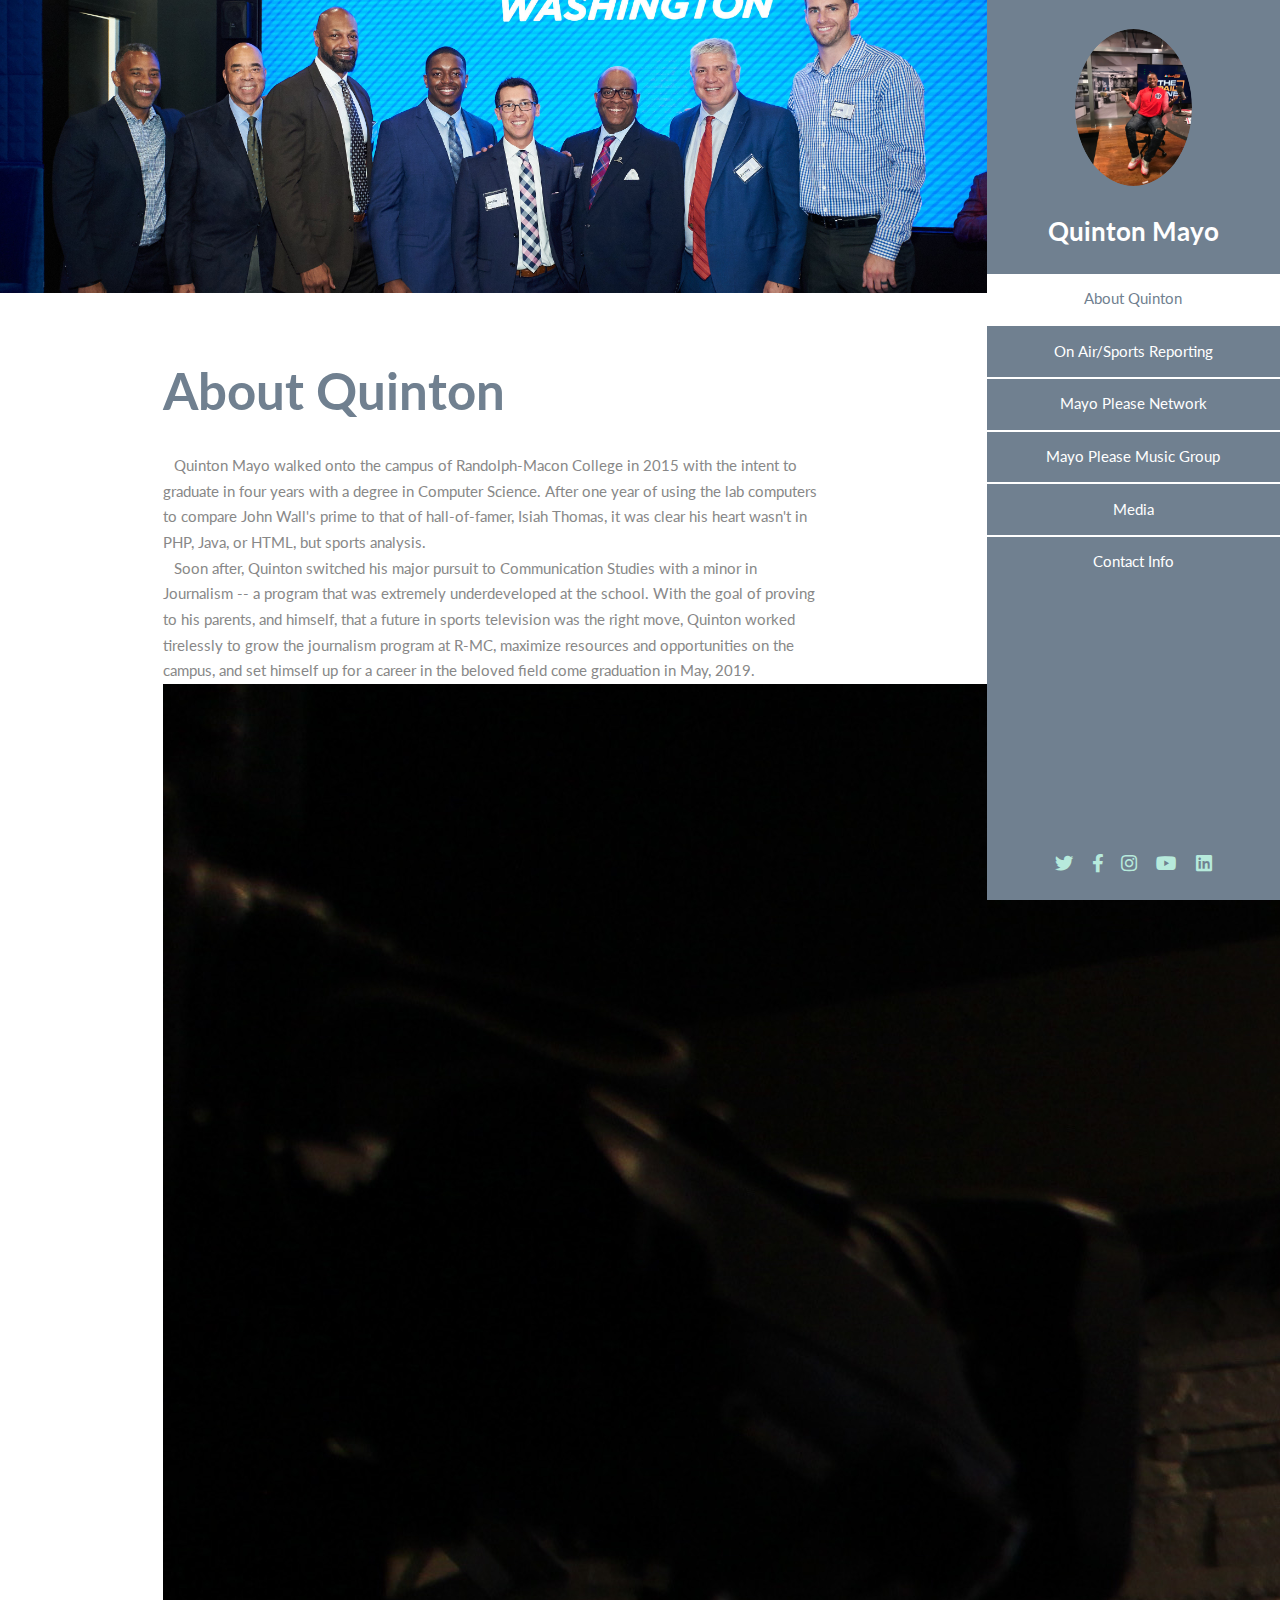
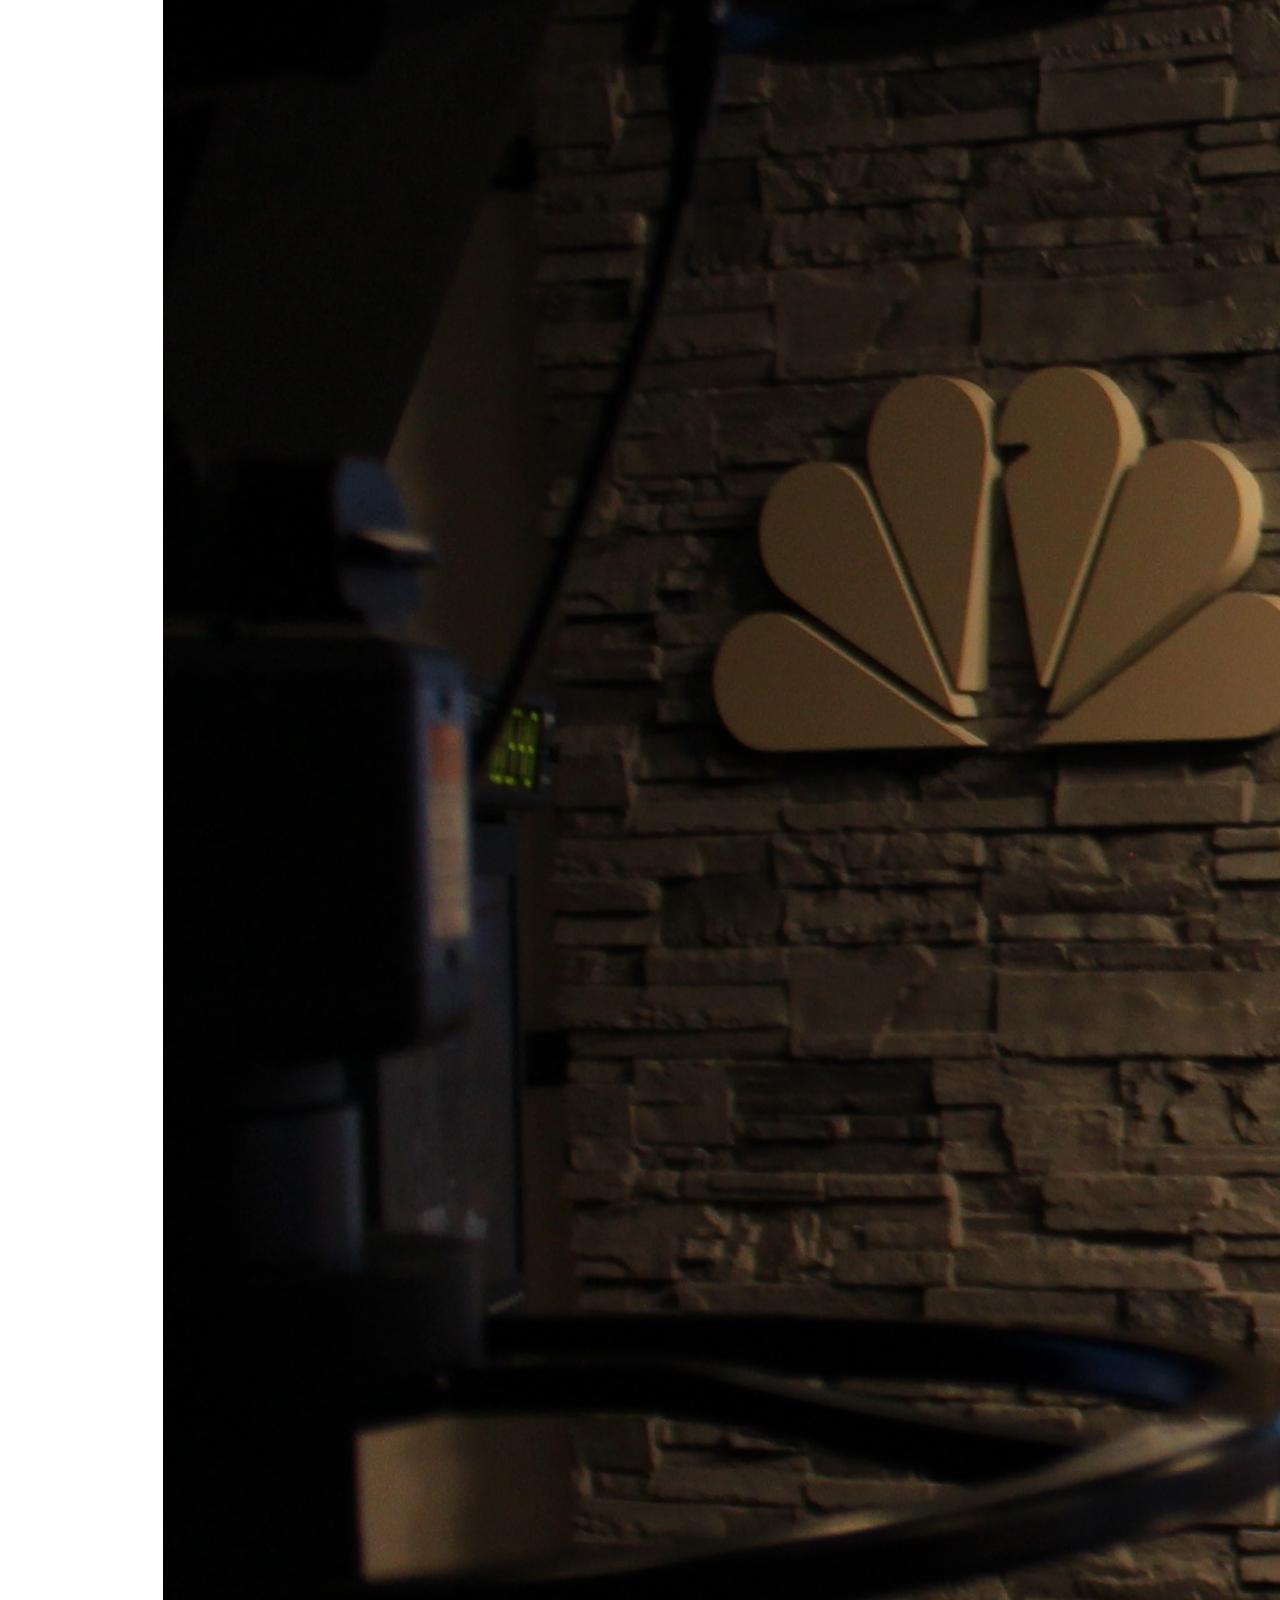
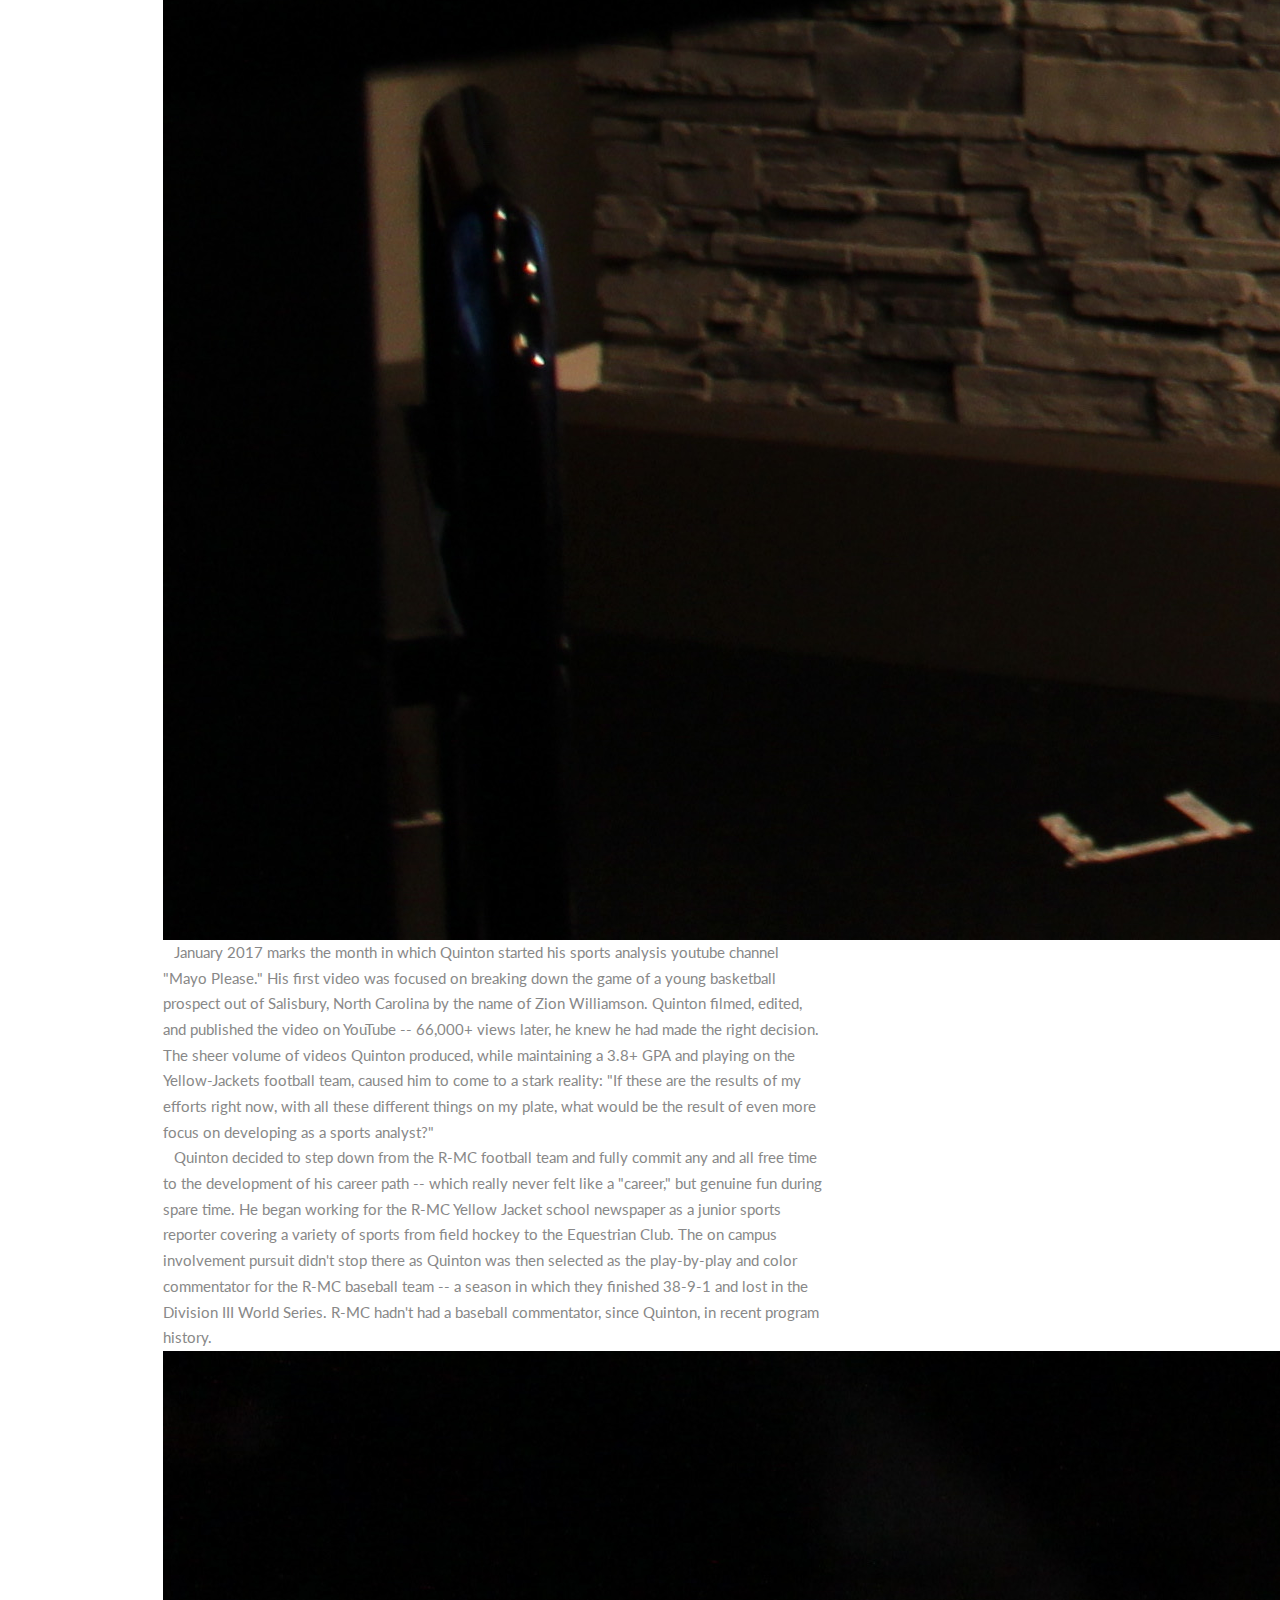
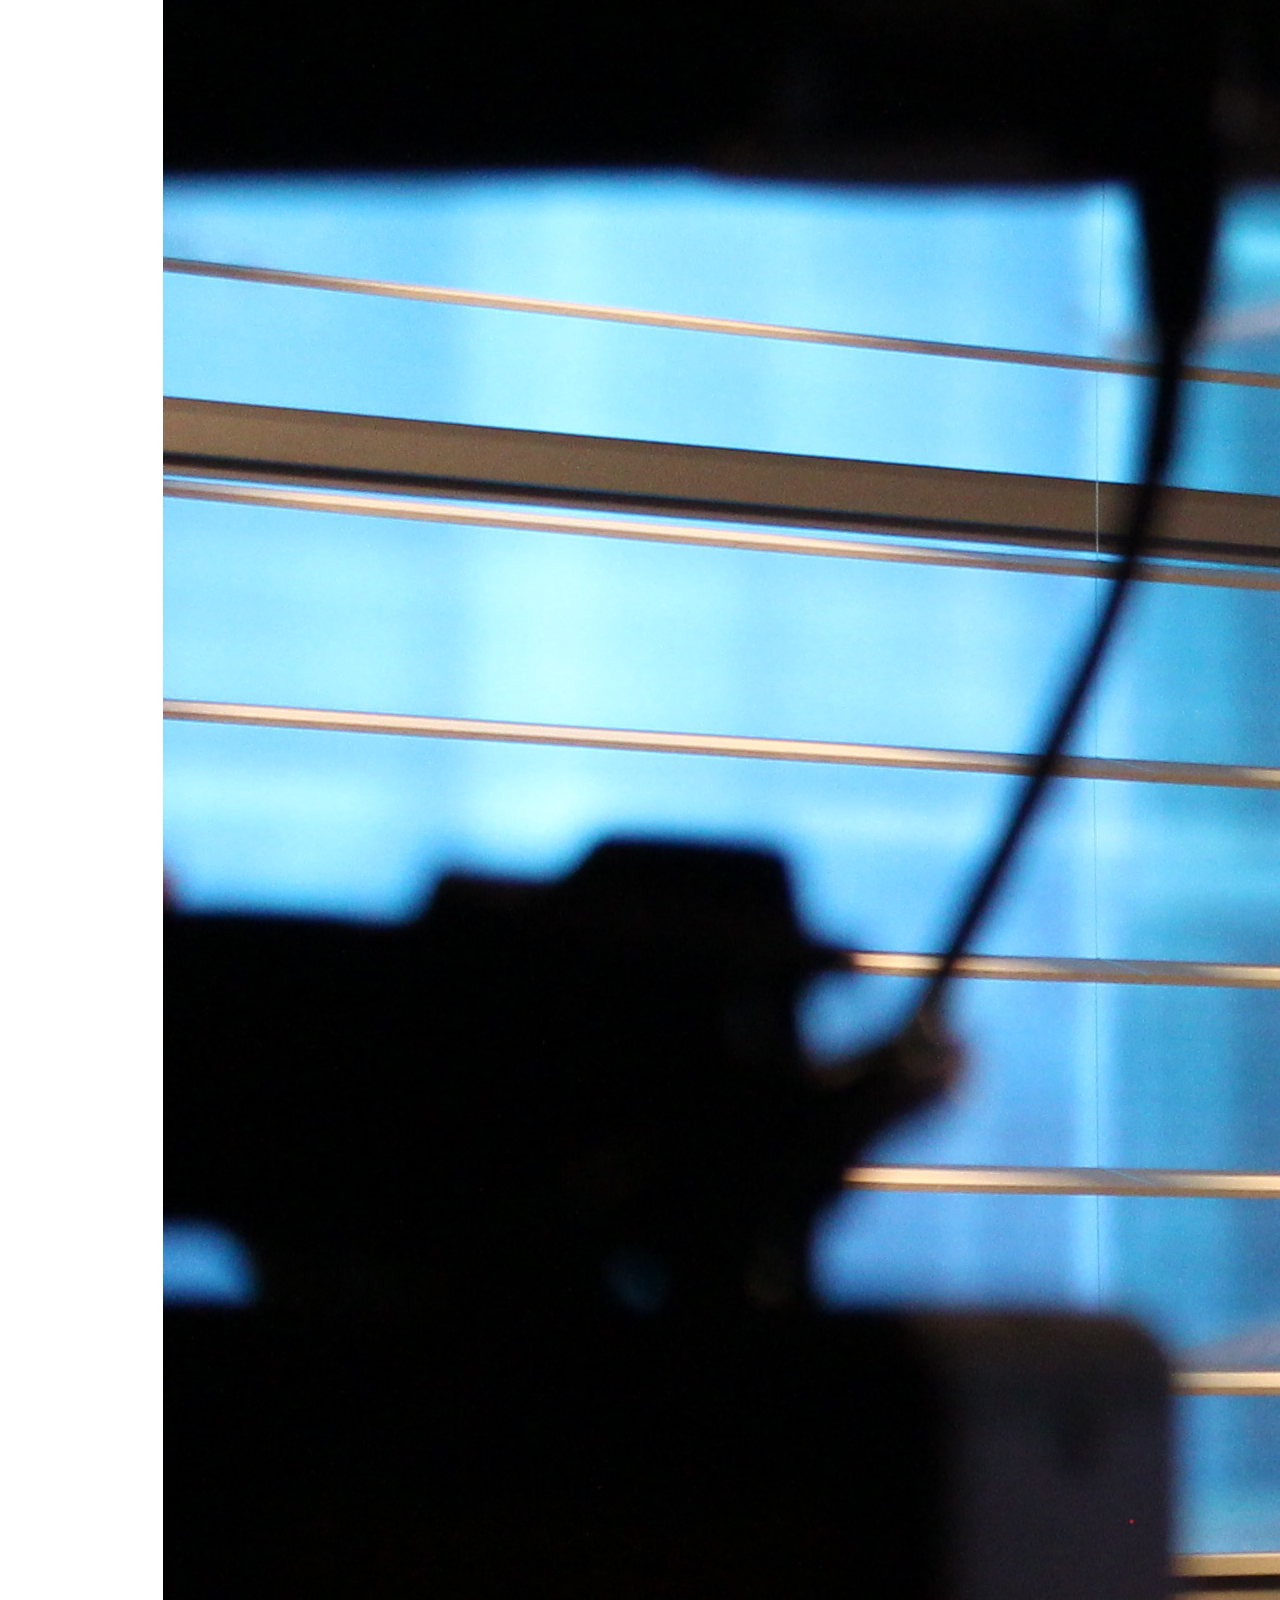
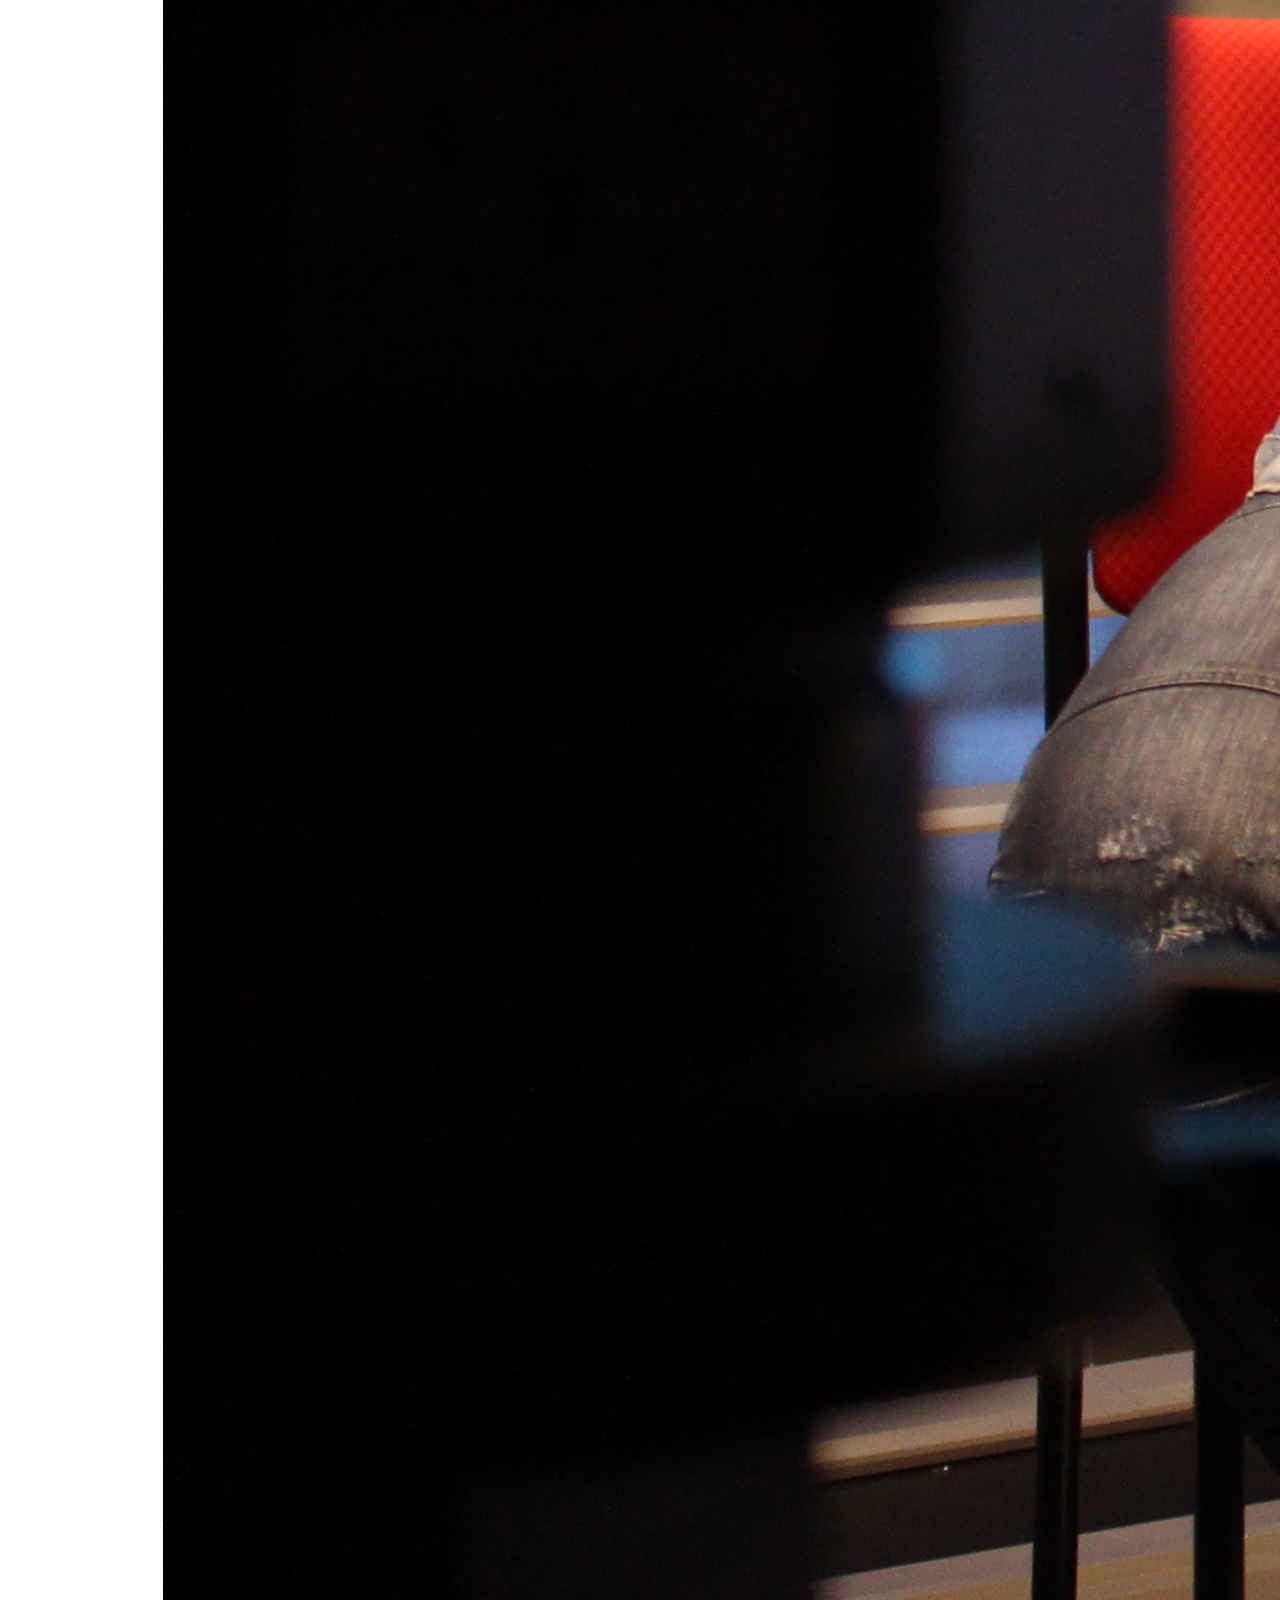
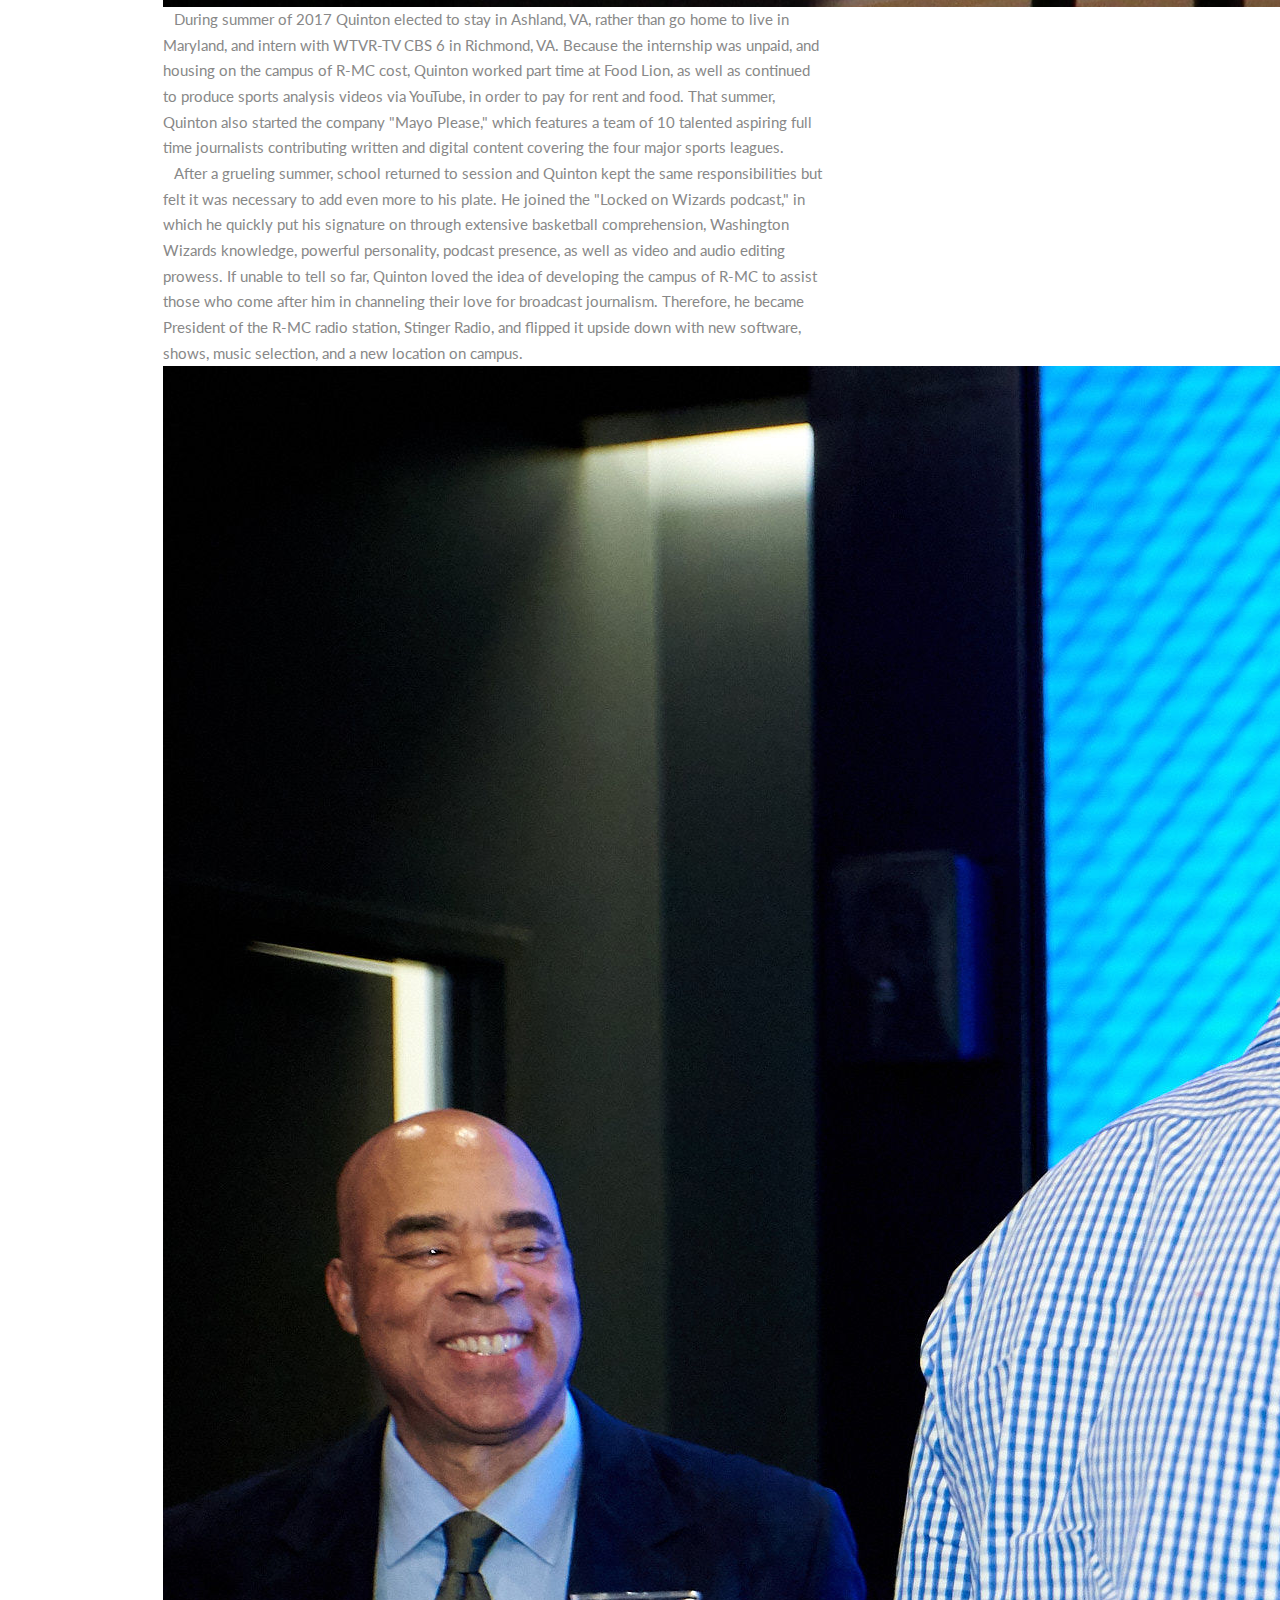
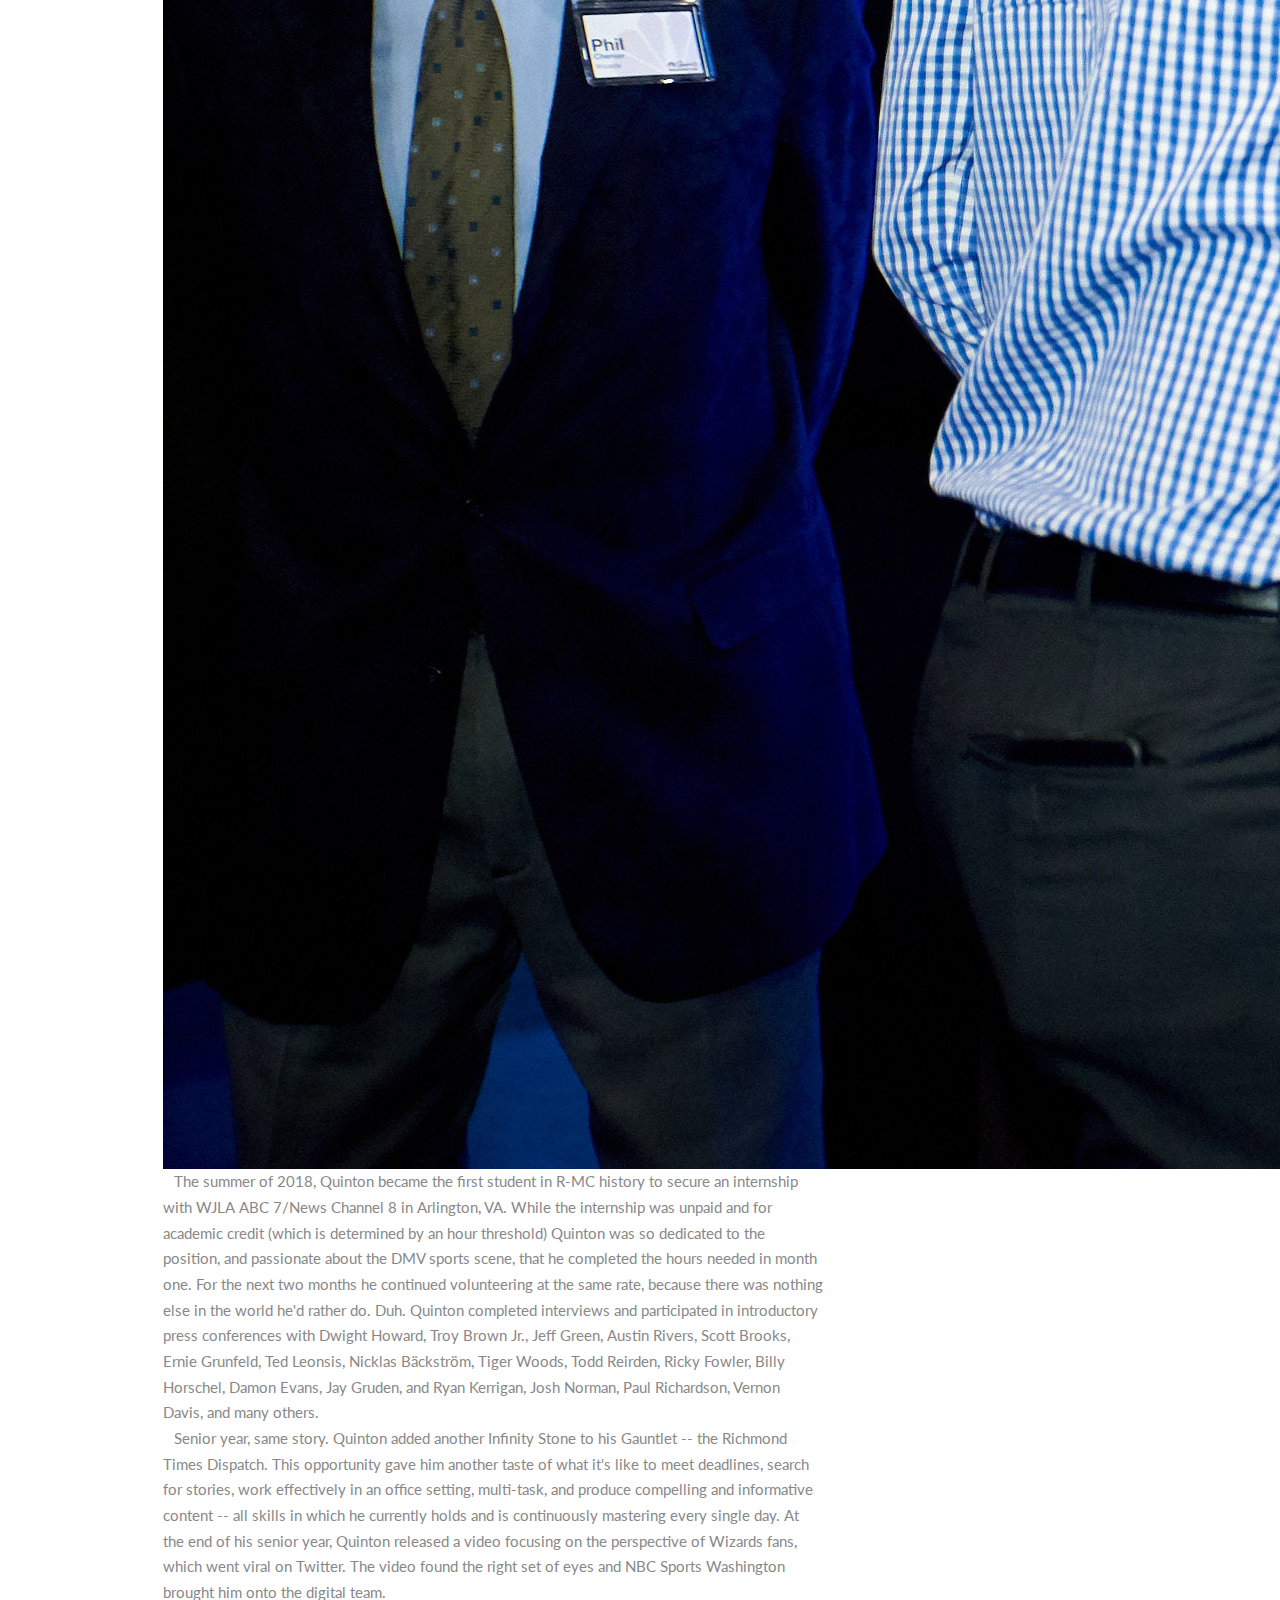
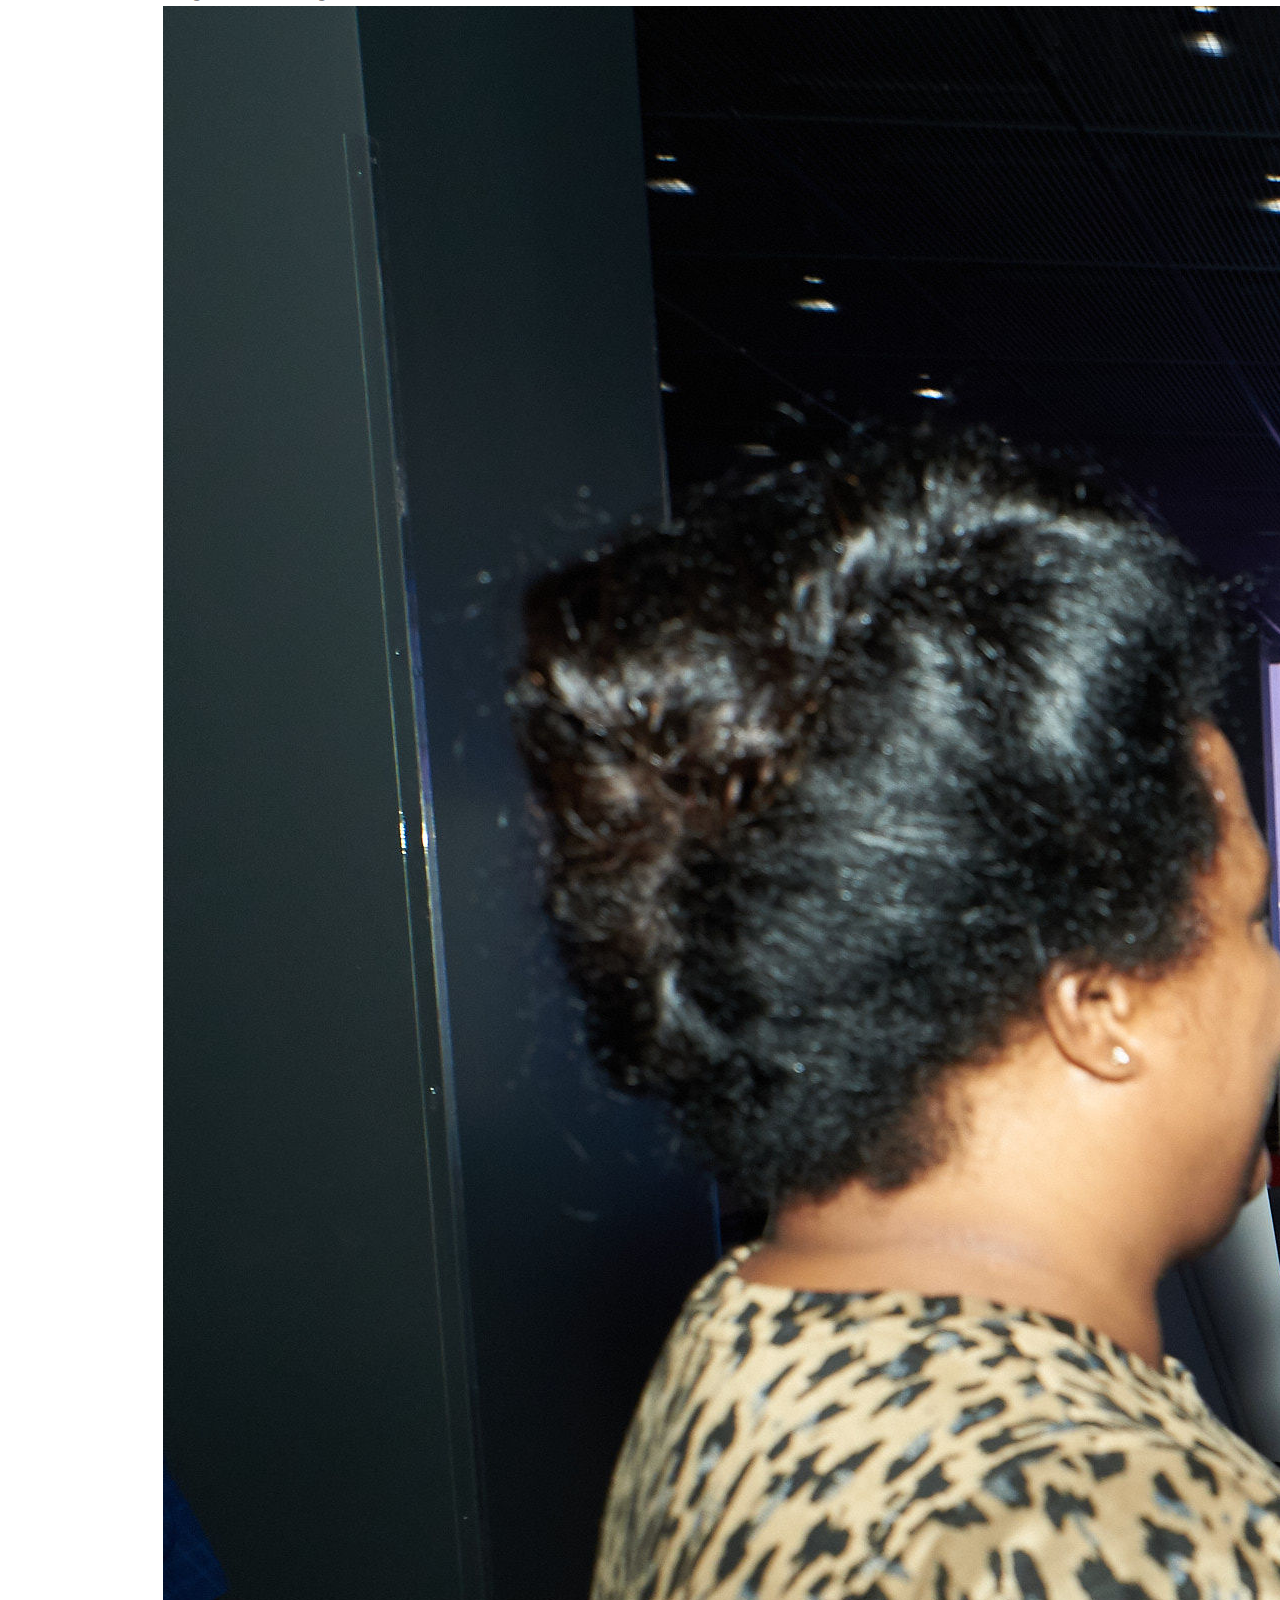
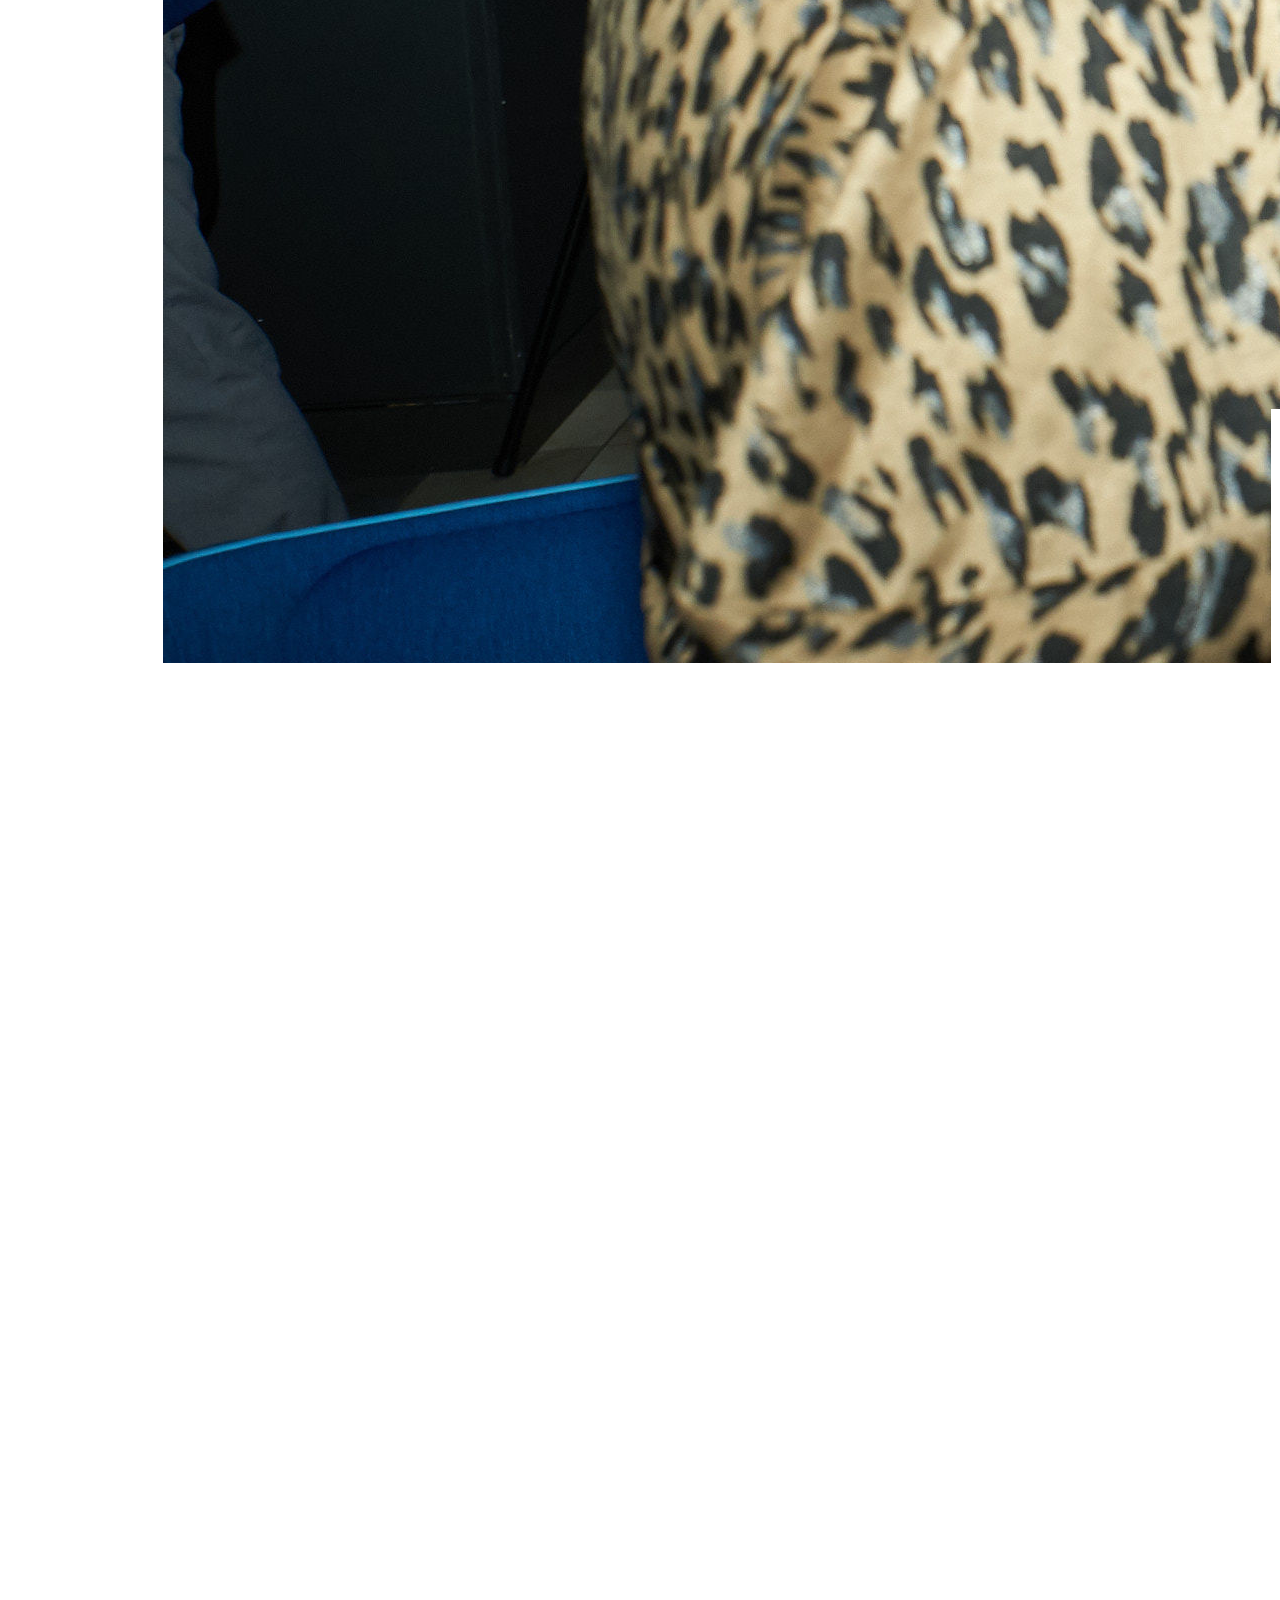
==== index.html @ fb79836f "Add files via upload" ====
<!DOCTYPE HTML>

<html>
<head>
<title>Quinton Mayo</title>
	<meta charset="utf-8" />
	<meta name="viewport" content="width=device-width, initial-scale=1, user-scalable=no" />
	<link rel="stylesheet" href="assets/css/main.css" />
</head>
<body class="is-preload">

<!-- Header -->
<section id="header">
	<header>
		<span class="image avatar"><img src="images/avatar.jpg" alt=""/></span>
		<h1 id="logo"><a href="#">Quinton Mayo</a></h1>
	</header>
	<nav id="nav">
		<ul>
			<li><a href="#one" class="active">About Quinton</a></li>
			<li><a href="#two">On Air/Sports Reporting</a></li>
			<li><a href="#three">Mayo Please Network</a></li>
			<li><a href="#four">Mayo Please Music Group</a></li>
			<li><a href="#five">Media</a></li>
			<li><a href="#six">Contact Info</a></li>
		</ul>
	</nav>
	<footer>
		<ul class="icons">
			<li><a href="https://twitter.com/RealQuintonMayo" class="icon brands fa-twitter"><span class="label">Twitter</span></a></li>
			<li><a href="https://www.facebook.com/TheQuintonMayo/" class="icon brands fa-facebook-f"><span class="label">Facebook</span></a></li>
			<li><a href="https://www.instagram.com/RealQuintonMayo/" class="icon brands fa-instagram"><span class="label">Instagram</span></a></li>
			<li><a href="https://www.youtube.com/channel/UCUxAEq_8zdZu3RlJK4UJd0w" class="icon brands fa-youtube"><span class="label">Youtube</span></a></li>
			<li><a href="https://www.linkedin.com/in/quintonmayo" class="icon brands fa-linkedin"><span class="label">Linkedin</span></a></li>

		</ul>
	</footer>
</section>

<!-- Wrapper -->
<div id="wrapper">

	<!-- Main -->
		<div id="main">

			<!-- One -->
				<section id="one">
					<div class="image main" data-position="center">
						<img src="images/banner.JPG" alt="" />
					</div>
					<div class="container">
						<header class="major">
							<h2>About Quinton</h2>
							<p></p>
						</header>
						<p>&emsp;Quinton Mayo walked onto the campus of Randolph-Macon 
						College in 2015 with the intent to graduate in four years 
						with a degree in Computer Science. After one year of using 
						the lab computers to compare John Wall&apos;s prime to that of 
						hall-of-famer, Isiah Thomas, it was clear his heart wasn&apos;t 
						in PHP, Java, or HTML, but sports analysis.<br/>
						&emsp;Soon after, Quinton switched his major pursuit to Communication 
						Studies with a minor in Journalism -- a program that was 
						extremely underdeveloped at the school. With the goal of 
						proving to his parents, and himself, that a future in sports 
						television was the right move, Quinton worked tirelessly to 
						grow the journalism program at R-MC, maximize resources and 
						opportunities on the campus, and set himself up for a career 
						in the beloved field come graduation in May, 2019.<br/>
						<img src="images/pic1.JPG" class="pics" align="left"/>
						<br/>&emsp;January 2017 marks the month in which Quinton started his 
						sports analysis youtube channel &quot;Mayo Please.&quot; 
						His first video was focused on breaking down the game of
						a young basketball prospect out of Salisbury, North Carolina 
						by the name of Zion Williamson. Quinton filmed, edited, 
						and published the video on YouTube -- 66,000+ views later, 
						he knew he had made the right decision. The sheer volume of 
						videos Quinton produced, while maintaining a 3.8+ GPA and 
						playing on the Yellow-Jackets football team, caused him to 
						come to a stark reality: &quot;If these are the results of my 
						efforts right now, with all these different things on my plate, 
						what would be the result of even more focus on developing as a sports analyst?&quot;<br/>
						&emsp;Quinton decided to step down from the R-MC football team 
						and fully commit any and all free time to the development 
						of his career path -- which really never felt like a &quot;career,&quot; 
						but genuine fun during spare time. He began working for the 
						R-MC Yellow Jacket school newspaper as a junior sports reporter 
						covering a variety of sports from field hockey to the Equestrian Club.
						The on campus involvement pursuit didn&apos;t stop there as 
						Quinton was then selected as the play-by-play and color 
						commentator for the R-MC baseball team --  a season in which 
						they finished 38-9-1 and lost in the Division III World Series. 
						R-MC hadn&apos;t had a baseball commentator, since Quinton, 
						in recent program history.<br/>
						<img src="images/pic2.JPG" class="pics" align="left"/><br/>
						&emsp;During summer of 2017 Quinton elected to stay in Ashland, 
						VA, rather than go home to live in Maryland, and intern with 
						WTVR-TV CBS 6 in Richmond, VA. Because the internship was 
						unpaid, and housing on the campus of R-MC cost, Quinton worked 
						part time at Food Lion, as well as continued to produce sports 
						analysis videos via YouTube, in order to pay for rent and food. 
						That summer, Quinton also started the company &quot;Mayo Please,&quot; 
						which features a team of 10 talented aspiring full time journalists 
						contributing written and digital content covering the four major sports leagues.<br/> 
						&emsp;After a grueling summer, school returned to session and 
						Quinton kept the same responsibilities but felt it was necessary 
						to add even more to his plate. He joined the &quot;Locked on Wizards podcast,&quot; 
						in which he quickly put his signature on through extensive 
						basketball comprehension, Washington Wizards knowledge, 
						powerful personality, podcast presence, as well as video 
						and audio editing prowess. If unable to tell so far, 
						Quinton loved the idea of developing the campus of R-MC to 
						assist those who come after him in channeling their love 
						for broadcast journalism. Therefore, he became President 
						of the R-MC radio station, Stinger Radio, and flipped it 
						upside down with new software, shows, music selection, 
						and a new location on campus.<br/>
						<img src="images/pic3.JPG" class="pics" align="left"/><br/>
						&emsp;The summer of 2018, Quinton became the first student in 
						R-MC history to secure an internship with WJLA ABC 7/News 
						Channel 8 in Arlington, VA. While the internship was 
						unpaid and for academic credit (which is determined by an hour threshold)
						Quinton was so dedicated to the position, and passionate
						about the DMV sports scene, that he completed the hours needed 
						in month one. For the next two months he continued volunteering
						at the same rate, because there was nothing else in the world 
						he&apos;d rather do. Duh. Quinton completed interviews and 
						participated in introductory press conferences with
						Dwight Howard, Troy Brown Jr., Jeff Green, Austin Rivers, 
						Scott Brooks, Ernie Grunfeld, Ted Leonsis, Nicklas B&auml;ckstr&ouml;m, 
						Tiger Woods, Todd Reirden, Ricky Fowler, Billy Horschel, 
						Damon Evans, Jay Gruden, and Ryan Kerrigan, Josh Norman, 
						Paul Richardson, Vernon Davis, and many others. <br/>
						&emsp;Senior year, same story. Quinton added another Infinity 
						Stone to his Gauntlet -- the Richmond Times Dispatch. 
						This opportunity gave him another taste of what it&apos;s like 
						to meet deadlines, search for stories, work effectively 
						in an office setting, multi-task, and produce compelling 
						and informative content -- all skills in which he currently 
						holds and is continuously mastering every single day. 
						At the end of his senior year, Quinton released a video 
						focusing on the perspective of Wizards fans, which went 
						viral on Twitter. The video found the right set of eyes 
						and NBC Sports Washington brought him onto the digital team.<br/>
						<img src="images/pic4.JPG" class="pics" align="left"/><br/>
						&emsp;Quinton&apos;s first few months at NBC Sports Washington were 
						spent as a digital producer. This job included a multitude 
						of responsibilities such as writing and editing articles, 
						managing social media accounts, optimizing content for the website 
						as well as the app, and mining stories. With the Washington 
						Wizards season quickly approaching, the company was looking 
						for a host, alongside Travis Thomas, that shared a passion 
						and knowledge for basketball, as well as camera presence 
						and charisma. On October 2nd, NBC Sports Washington and the 
						Washington Wizards announced Thomas and 
						Mayo as the hosts of Wizards Outsiders. <br/>
						&emsp;In this current role Quinton hosts the pregame show 
						&quot;Wizards Outsiders,&quot;, and postgame show &quot;Wizards Talk,&quot; 
						as well as the Wizards Talk podcast. Every game, 
						Quinton breaks down every play and creates a package 
						for every fan to receive quality analysis of why the 
						Wizards won or lost. Oh, and it&apos;s without saying Quinton 
						takes you on a roller coaster of emotions while watching. 
						No matter the background, interest, or situation, Quinton 
						connects to the fans in a way that not many anchors can. 
						With his first five months of television experience under 
						his belt, it&apos;s fair to say that if he&apos;s already &quot;good,&quot; 
						great is on the horizon. </p>
					</div>
				</section>

			<!-- Two -->
				<section id="two">
					<div class="container">
						<h2>On Air/Sports Reporting</h2>
						<ul>
							<li>NBC Sports Washington, Digital Producer</li>
							<li>NBC Sports Washington, Pregame/Postgame Host</li>
							<li>Richmond-Times Dispatch, Sports Reporter</li>
							<li>Randolph-Macon College, &quot;Stinger&quot; Radio Station, President</li>
							<li>Locked On Wizards, Podcast Host</li>
							<li>WJLA ABC 7/News Channel 8, Sports Intern</li>
							<li>WTVR-TV CBS 6, News Intern</li>
							<li>Randolph-Macon College, Play-By-Play & Color Baseball Commentator</li>
							<li>Randolph-Macon College, Newspaper, Junior Sports Writer</li>
							<li>Last Word on Sports, Sports Analyst</li>
						</ul>
					</div>
				</section>

			<!-- Three -->
				<section id="three">
					<div class="container">
						<h2>Mayo Please Network</h2>
						<div class="features">
							<article>
								<a href="https://mayoplease.podbean.com" class="image"><img src="images/pod1.jpeg" alt="" /></a>
								<div class="inner">
									<h4>Boston & Brute</h4>
									<p>A partnership that formed on the campus of 
									Randolph-Macon College, Jake Jones and Quinton 
									Mayo go back-and-forth with basketball and football
									analysis. Jones&apos; Boston Bias always seems to
									rear its head while Mayo&apos;s love for everything
									DMV overpowers all ... well until, they start talking
									championships.</p>
								</div>
							</article>
							<article>
								<a href="https://linktr.ee/TheFlockPod" class="image"><img src="images/pod2.JPG" alt="" /></a>
								<div class="inner">
									<h4>The Flock Podcast</h4>
									<p>Hosted by Quinton Mayo and his co-host Jaire Perry, 
									Chris McMillian and Jacoby Freeman. A safe haven for 
									these four brothers to talk about their journey through life. </p>
								</div>
							</article>
							<article>
								<a href="https://mayoplease.podbean.com" class="image"><img src="images/pod3.jpeg" alt="" /></a>
								<div class="inner">
									<h4>Quinton Mayo Show</h4>
									<p>A haven for Mayo to talk all sports, this has 
									largely worked as a Washington WIzards&apos; confession 
									space. Bringing an &quot;OT&quot; period to the
									work he does on NBC Sports Washington Wizards Outsiders and 
									Wizards Talk, this podcast is long form and wide ranging 
									through the utilization of Mayo&apos;s sources,
									fine-tuned analysis, and contriving commentary.<p>
								</div>
							</article>
							<article>
								<a href="https://mayoplease.podbean.com" class="image"><img src="images/pod4.jpeg" alt="" /></a>
								<div class="inner">
									<h4>Kirby on Sports</h4>
									<p>You want passion, Josh Kirby brings it. Kirby 
									delivers a weekly podcast centered around D.C. 
									sports but also takes on league wide topics across
									the four major sports. Kirby is known for his elite 
									guests and conversational skills.</p>
								</div>
							</article>
							<article>
								<a href="https://mayoplease.podbean.com" class="image"><img src="images/pod5.png" alt="" /></a>
								<div class="inner">
									<h4>In the Field</h4>
									<p>A Redskins centric podcast hosted by John Bird, 
									Jordan Miles and Parker Miles. The team is brutally honest 
									about whats going on in Landver, MD each sunday 
									while delivering an easily consumable analysis each week.
									No cut cards, just edgy commentary supported by facts
									... sometimes.</p>
								</div>
							</article>
							<article>
								<a href="https://mayoplease.podbean.com" class="image"><img src="images/pod6.jpeg" alt="" /></a>
								<div class="inner">
									<h4>Hoop and the Harm</h4>
									<p>Hosted by Matt Nguyen, this pod focuses mainly
									on injuries around the association and how they impact
									your fantasy lineups. Nguyen is a certified Athletic
									Trainer based out of Houston, Texas.</p>
								</div>
							</article>
						</div>
					</div>
				</section>
				
			<!-- Four -->
			<section id="four">
				<div class="container">
					<h2>Mayo Please Music Group</h2>
					<p>More Info Coming soon</p>
				</div>
			</section>
			
			<!-- Five -->
			<section id="five">
				<div class="container">
					<h3>Media</h3>
					<div class="features">
						<h3>Quinton Mayo Reel</h3>
							<iframe width="560" height="315" 
							src="https://www.youtube.com/embed/hIO9u-ehivI" frameborder="0" 
							allow="accelerometer; autoplay; encrypted-media;
							gyroscope; picture-in-picture" allowfullscreen>
							</iframe>
						<h3>Best of Youtube</h3>
						<iframe width="560" height="315" 
						src="https://www.youtube.com/embed/qvycNKI-tis" frameborder="0" 
						allow="accelerometer; autoplay; encrypted-media; 
						gyroscope; picture-in-picture" allowfullscreen>
						</iframe>
						<iframe width="560" height="315" 
						src="https://www.youtube.com/embed/S-qwnjJucWU" frameborder="0" 
						allow="accelerometer; autoplay; encrypted-media; 
						gyroscope; picture-in-picture" allowfullscreen>
						</iframe>
						<iframe width="560" height="315" 
						src="https://www.youtube.com/embed/MG026UwWp8g" frameborder="0" 
						allow="accelerometer; autoplay; encrypted-media; 
						gyroscope; picture-in-picture" allowfullscreen>
						</iframe>
						<iframe width="560" height="315"
						src="https://www.youtube.com/embed/9PBIJuzdxIw" frameborder="0" 
						allow="accelerometer; autoplay; encrypted-media; 
						gyroscope; picture-in-picture" allowfullscreen>
						</iframe>
					</div>
				</div>
			</section>


			<!-- Six -->
				<section id="six">
					<div class="container">
						<h2>Contact info</h2>
						<ul>
							<li>Email: quintonmayo@gmail.com</li>
							<li>Social Media</li>
							<ul>
								<li><a href="https://twitter.com/RealQuintonMayo">Twitter: @RealQuintonMayo</a></li>
								<li><a href="https://www.facebook.com/TheQuintonMayo/">Facebook: @TheQuintonMayo</a></li>
								<li><a href="https://www.instagram.com/RealQuintonMayo/">Instagram: @RealQuintonMayo</a></li>	
								<li><a href="https://www.youtube.com/channel/UCUxAEq_8zdZu3RlJK4UJd0w">Youtube: Quinton Mayo</a></li>
								<li><a href="https://www.linkedin.com/in/quintonmayo">LinkedIn: @quintonmayo</a></li>
							</ul>
						</ul>
					</div>
				</section>

			
		</div>

	<!-- Footer -->
		<section id="footer">
			<div class="container">
				<ul class="copyright">
					<li>&copy; Untitled. All rights reserved.</li><li>Design By: Jaire Perry, William Baxter, and Justin Carlitti</li>
				</ul>
			</div>
		</section>

</div>

<!-- Scripts -->
<script src="assets/js/jquery.min.js"></script>
<script src="assets/js/jquery.scrollex.min.js"></script>
<script src="assets/js/jquery.scrolly.min.js"></script>
<script src="assets/js/browser.min.js"></script>
<script src="assets/js/breakpoints.min.js"></script>
<script src="assets/js/util.js"></script>
<script src="assets/js/main.js"></script>

</body>
</html>
---- assets/css/main.css ----
@import url("fontawesome-all.min.css");
@import url("https://fonts.googleapis.com/css?family=Lato:400,400italic,700,700italic|Source+Code+Pro:400");

/*
	Read Only by HTML5 UP
	html5up.net | @ajlkn
	Free for personal and commercial use under the CCA 3.0 license (html5up.net/license)
*/

html, body, div, span, applet, object,
iframe, h1, h2, h3, h4, h5, h6, p, blockquote,
pre, a, abbr, acronym, address, big, cite,
code, del, dfn, em, img, ins, kbd, q, s, samp,
small, strike, strong, sub, sup, tt, var, b,
u, i, center, dl, dt, dd, ol, ul, li, fieldset,
form, label, legend, table, caption, tbody,
tfoot, thead, tr, th, td, article, aside,
canvas, details, embed, figure, figcaption,
footer, header, hgroup, menu, nav, output, ruby,
section, summary, time, mark, audio, video {
	margin: 0;
	padding: 0;
	border: 0;
	font-size: 100%;
	font: inherit;
	vertical-align: baseline;}

article, aside, details, figcaption, figure,
footer, header, hgroup, menu, nav, section {
	display: block;}

body {
	line-height: 1;
}

ol, ul {
	list-style: none;
}

blockquote, q {
	quotes: none;
}

	blockquote:before, blockquote:after, q:before, q:after {
		content: '';
		content: none;
	}

table {
	border-collapse: collapse;
	border-spacing: 0;
}

body {
	-webkit-text-size-adjust: none;
}

mark {
	background-color: transparent;
	color: inherit;
}

input::-moz-focus-inner {
	border: 0;
	padding: 0;
}

input, select, textarea {
	-moz-appearance: none;
	-webkit-appearance: none;
	-ms-appearance: none;
	appearance: none;
}

/* Basic */

	html {
		box-sizing: border-box;
	}

	*, *:before, *:after {
		box-sizing: inherit;
	}

	body {
		background: #fff;
	}

		body.is-preload *, body.is-preload *:before, body.is-preload *:after {
			-moz-animation: none !important;
			-webkit-animation: none !important;
			-ms-animation: none !important;
			animation: none !important;
			-moz-transition: none !important;
			-webkit-transition: none !important;
			-ms-transition: none !important;
			transition: none !important;
		}

	body, input, select, textarea {
		color: #888;
		font-family: "Lato", sans-serif;
		font-size: 16pt;
		font-weight: 400;
		line-height: 1.75em;
	}

	a {
		-moz-transition: color 0.2s ease-in-out, border-color 0.2s ease-in-out;
		-webkit-transition: color 0.2s ease-in-out, border-color 0.2s ease-in-out;
		-ms-transition: color 0.2s ease-in-out, border-color 0.2s ease-in-out;
		transition: color 0.2s ease-in-out, border-color 0.2s ease-in-out;
		border-bottom: solid 1px #e4e4e4;
		color: inherit;
		text-decoration: none;
	}

		a:hover {
			border-bottom-color: transparent;
			color: #708090 !important;
		}

	strong, b {
		color: #777;
		font-weight: 700;
	}

	em, i {
		font-style: italic;
	}

	p {
		margin: 0 0 2.25em 0;
	}

	h1, h2, h3, h4, h5, h6 {
		color: #777;
		font-weight: 700;
		line-height: 1em;
		margin: 0 0 0.5625em 0;
	}

		h1 a, h2 a, h3 a, h4 a, h5 a, h6 a {
			border: 0;
			color: inherit;
			text-decoration: none;
		}

	h2 {
		font-size: 2em;
		line-height: 1.5em;
	}

	h3 {
		font-size: 1.75em;
		line-height: 1.5em;
	}

	h4 {
		font-size: 1.25em;
		line-height: 1.5em;
	}

	h5 {
		font-size: 0.9em;
		line-height: 1.5em;
	}

	h6 {
		font-size: 0.7em;
		line-height: 1.5em;
	}

	sub {
		font-size: 0.8em;
		position: relative;
		top: 0.5em;
	}

	sup {
		font-size: 0.8em;
		position: relative;
		top: -0.5em;
	}

	hr {
		border: 0;
		border-bottom: solid 2px #f4f4f4;
		margin: 2.25em 0;
	}

		hr.major {
			margin: 3.375em 0;
		}

	blockquote {
		border-left: solid 8px #e4e4e4;
		font-style: italic;
		margin: 0 0 2.25em 0;
		padding: 0.5em 0 0.5em 2em;
	}

	code {
		background: #555;
		border-radius: 5px;
		color: #fff;
		font-family: "Source Code Pro", monospace;
		font-size: 0.9em;
		margin: 0 0.25em;
		padding: 0.25em 0.65em;
	}

	pre {
		font-family: "Source Code Pro", monospace;
		font-size: 0.9em;
		margin: 0 0 2.25em 0;
	}

		pre code {
			-webkit-overflow-scrolling: touch;
			display: block;
			line-height: 1.5em;
			overflow-x: auto;
			padding: 1em 1.5em;
		}

	.align-left {
		text-align: left;
	}

	.align-center {
		text-align: center;
	}

	.align-right {
		text-align: right;
	}

/* Row */

	.row {
		display: flex;
		flex-wrap: wrap;
		box-sizing: border-box;
		align-items: stretch;
	}

		.row > * {
			box-sizing: border-box;
		}

		.row.gtr-uniform > * > :last-child {
			margin-bottom: 0;
		}

		.row.aln-left {
			justify-content: flex-start;
		}

		.row.aln-center {
			justify-content: center;
		}

		.row.aln-right {
			justify-content: flex-end;
		}

		.row.aln-top {
			align-items: flex-start;
		}

		.row.aln-middle {
			align-items: center;
		}

		.row.aln-bottom {
			align-items: flex-end;
		}

		.row > .imp {
			order: -1;
		}

		.row > .col-1 {
			width: 8.33333%;
		}

		.row > .off-1 {
			margin-left: 8.33333%;
		}

		.row > .col-2 {
			width: 16.66667%;
		}

		.row > .off-2 {
			margin-left: 16.66667%;
		}

		.row > .col-3 {
			width: 25%;
		}

		.row > .off-3 {
			margin-left: 25%;
		}

		.row > .col-4 {
			width: 33.33333%;
		}

		.row > .off-4 {
			margin-left: 33.33333%;
		}

		.row > .col-5 {
			width: 41.66667%;
		}

		.row > .off-5 {
			margin-left: 41.66667%;
		}

		.row > .col-6 {
			width: 50%;
		}

		.row > .off-6 {
			margin-left: 50%;
		}

		.row > .col-7 {
			width: 58.33333%;
		}

		.row > .off-7 {
			margin-left: 58.33333%;
		}

		.row > .col-8 {
			width: 66.66667%;
		}

		.row > .off-8 {
			margin-left: 66.66667%;
		}

		.row > .col-9 {
			width: 75%;
		}

		.row > .off-9 {
			margin-left: 75%;
		}

		.row > .col-10 {
			width: 83.33333%;
		}

		.row > .off-10 {
			margin-left: 83.33333%;
		}

		.row > .col-11 {
			width: 91.66667%;
		}

		.row > .off-11 {
			margin-left: 91.66667%;
		}

		.row > .col-12 {
			width: 100%;
		}

		.row > .off-12 {
			margin-left: 100%;
		}

		.row.gtr-0 {
			margin-top: 0;
			margin-left: 0em;
		}

			.row.gtr-0 > * {
				padding: 0 0 0 0em;
			}

			.row.gtr-0.gtr-uniform {
				margin-top: 0em;
			}

				.row.gtr-0.gtr-uniform > * {
					padding-top: 0em;
				}

		.row.gtr-25 {
			margin-top: 0;
			margin-left: -0.5em;
		}

			.row.gtr-25 > * {
				padding: 0 0 0 0.5em;
			}

			.row.gtr-25.gtr-uniform {
				margin-top: -0.5em;
			}

				.row.gtr-25.gtr-uniform > * {
					padding-top: 0.5em;
				}

		.row.gtr-50 {
			margin-top: 0;
			margin-left: -1em;
		}

			.row.gtr-50 > * {
				padding: 0 0 0 1em;
			}

			.row.gtr-50.gtr-uniform {
				margin-top: -1em;
			}

				.row.gtr-50.gtr-uniform > * {
					padding-top: 1em;
				}

		.row {
			margin-top: 0;
			margin-left: -2em;
		}

			.row > * {
				padding: 0 0 0 2em;
			}

			.row.gtr-uniform {
				margin-top: -2em;
			}

				.row.gtr-uniform > * {
					padding-top: 2em;
				}

		.row.gtr-150 {
			margin-top: 0;
			margin-left: -3em;
		}

			.row.gtr-150 > * {
				padding: 0 0 0 3em;
			}

			.row.gtr-150.gtr-uniform {
				margin-top: -3em;
			}

				.row.gtr-150.gtr-uniform > * {
					padding-top: 3em;
				}

		.row.gtr-200 {
			margin-top: 0;
			margin-left: -4em;
		}

			.row.gtr-200 > * {
				padding: 0 0 0 4em;
			}

			.row.gtr-200.gtr-uniform {
				margin-top: -4em;
			}

				.row.gtr-200.gtr-uniform > * {
					padding-top: 4em;
				}

		@media screen and (max-width: 1680px) {

			.row {
				display: flex;
				flex-wrap: wrap;
				box-sizing: border-box;
				align-items: stretch;
			}

				.row > * {
					box-sizing: border-box;
				}

				.row.gtr-uniform > * > :last-child {
					margin-bottom: 0;
				}

				.row.aln-left {
					justify-content: flex-start;
				}

				.row.aln-center {
					justify-content: center;
				}

				.row.aln-right {
					justify-content: flex-end;
				}

				.row.aln-top {
					align-items: flex-start;
				}

				.row.aln-middle {
					align-items: center;
				}

				.row.aln-bottom {
					align-items: flex-end;
				}

				.row > .imp-xlarge {
					order: -1;
				}

				.row > .col-1-xlarge {
					width: 8.33333%;
				}

				.row > .off-1-xlarge {
					margin-left: 8.33333%;
				}

				.row > .col-2-xlarge {
					width: 16.66667%;
				}

				.row > .off-2-xlarge {
					margin-left: 16.66667%;
				}

				.row > .col-3-xlarge {
					width: 25%;
				}

				.row > .off-3-xlarge {
					margin-left: 25%;
				}

				.row > .col-4-xlarge {
					width: 33.33333%;
				}

				.row > .off-4-xlarge {
					margin-left: 33.33333%;
				}

				.row > .col-5-xlarge {
					width: 41.66667%;
				}

				.row > .off-5-xlarge {
					margin-left: 41.66667%;
				}

				.row > .col-6-xlarge {
					width: 50%;
				}

				.row > .off-6-xlarge {
					margin-left: 50%;
				}

				.row > .col-7-xlarge {
					width: 58.33333%;
				}

				.row > .off-7-xlarge {
					margin-left: 58.33333%;
				}

				.row > .col-8-xlarge {
					width: 66.66667%;
				}

				.row > .off-8-xlarge {
					margin-left: 66.66667%;
				}

				.row > .col-9-xlarge {
					width: 75%;
				}

				.row > .off-9-xlarge {
					margin-left: 75%;
				}

				.row > .col-10-xlarge {
					width: 83.33333%;
				}

				.row > .off-10-xlarge {
					margin-left: 83.33333%;
				}

				.row > .col-11-xlarge {
					width: 91.66667%;
				}

				.row > .off-11-xlarge {
					margin-left: 91.66667%;
				}

				.row > .col-12-xlarge {
					width: 100%;
				}

				.row > .off-12-xlarge {
					margin-left: 100%;
				}

				.row.gtr-0 {
					margin-top: 0;
					margin-left: 0em;
				}

					.row.gtr-0 > * {
						padding: 0 0 0 0em;
					}

					.row.gtr-0.gtr-uniform {
						margin-top: 0em;
					}

						.row.gtr-0.gtr-uniform > * {
							padding-top: 0em;
						}

				.row.gtr-25 {
					margin-top: 0;
					margin-left: -0.5em;
				}

					.row.gtr-25 > * {
						padding: 0 0 0 0.5em;
					}

					.row.gtr-25.gtr-uniform {
						margin-top: -0.5em;
					}

						.row.gtr-25.gtr-uniform > * {
							padding-top: 0.5em;
						}

				.row.gtr-50 {
					margin-top: 0;
					margin-left: -1em;
				}

					.row.gtr-50 > * {
						padding: 0 0 0 1em;
					}

					.row.gtr-50.gtr-uniform {
						margin-top: -1em;
					}

						.row.gtr-50.gtr-uniform > * {
							padding-top: 1em;
						}

				.row {
					margin-top: 0;
					margin-left: -2em;
				}

					.row > * {
						padding: 0 0 0 2em;
					}

					.row.gtr-uniform {
						margin-top: -2em;
					}

						.row.gtr-uniform > * {
							padding-top: 2em;
						}

				.row.gtr-150 {
					margin-top: 0;
					margin-left: -3em;
				}

					.row.gtr-150 > * {
						padding: 0 0 0 3em;
					}

					.row.gtr-150.gtr-uniform {
						margin-top: -3em;
					}

						.row.gtr-150.gtr-uniform > * {
							padding-top: 3em;
						}

				.row.gtr-200 {
					margin-top: 0;
					margin-left: -4em;
				}

					.row.gtr-200 > * {
						padding: 0 0 0 4em;
					}

					.row.gtr-200.gtr-uniform {
						margin-top: -4em;
					}

						.row.gtr-200.gtr-uniform > * {
							padding-top: 4em;
						}

		}

		@media screen and (max-width: 1280px) {

			.row {
				display: flex;
				flex-wrap: wrap;
				box-sizing: border-box;
				align-items: stretch;
			}

				.row > * {
					box-sizing: border-box;
				}

				.row.gtr-uniform > * > :last-child {
					margin-bottom: 0;
				}

				.row.aln-left {
					justify-content: flex-start;
				}

				.row.aln-center {
					justify-content: center;
				}

				.row.aln-right {
					justify-content: flex-end;
				}

				.row.aln-top {
					align-items: flex-start;
				}

				.row.aln-middle {
					align-items: center;
				}

				.row.aln-bottom {
					align-items: flex-end;
				}

				.row > .imp-large {
					order: -1;
				}

				.row > .col-1-large {
					width: 8.33333%;
				}

				.row > .off-1-large {
					margin-left: 8.33333%;
				}

				.row > .col-2-large {
					width: 16.66667%;
				}

				.row > .off-2-large {
					margin-left: 16.66667%;
				}

				.row > .col-3-large {
					width: 25%;
				}

				.row > .off-3-large {
					margin-left: 25%;
				}

				.row > .col-4-large {
					width: 33.33333%;
				}

				.row > .off-4-large {
					margin-left: 33.33333%;
				}

				.row > .col-5-large {
					width: 41.66667%;
				}

				.row > .off-5-large {
					margin-left: 41.66667%;
				}

				.row > .col-6-large {
					width: 50%;
				}

				.row > .off-6-large {
					margin-left: 50%;
				}

				.row > .col-7-large {
					width: 58.33333%;
				}

				.row > .off-7-large {
					margin-left: 58.33333%;
				}

				.row > .col-8-large {
					width: 66.66667%;
				}

				.row > .off-8-large {
					margin-left: 66.66667%;
				}

				.row > .col-9-large {
					width: 75%;
				}

				.row > .off-9-large {
					margin-left: 75%;
				}

				.row > .col-10-large {
					width: 83.33333%;
				}

				.row > .off-10-large {
					margin-left: 83.33333%;
				}

				.row > .col-11-large {
					width: 91.66667%;
				}

				.row > .off-11-large {
					margin-left: 91.66667%;
				}

				.row > .col-12-large {
					width: 100%;
				}

				.row > .off-12-large {
					margin-left: 100%;
				}

				.row.gtr-0 {
					margin-top: 0;
					margin-left: 0em;
				}

					.row.gtr-0 > * {
						padding: 0 0 0 0em;
					}

					.row.gtr-0.gtr-uniform {
						margin-top: 0em;
					}

						.row.gtr-0.gtr-uniform > * {
							padding-top: 0em;
						}

				.row.gtr-25 {
					margin-top: 0;
					margin-left: -0.375em;
				}

					.row.gtr-25 > * {
						padding: 0 0 0 0.375em;
					}

					.row.gtr-25.gtr-uniform {
						margin-top: -0.375em;
					}

						.row.gtr-25.gtr-uniform > * {
							padding-top: 0.375em;
						}

				.row.gtr-50 {
					margin-top: 0;
					margin-left: -0.75em;
				}

					.row.gtr-50 > * {
						padding: 0 0 0 0.75em;
					}

					.row.gtr-50.gtr-uniform {
						margin-top: -0.75em;
					}

						.row.gtr-50.gtr-uniform > * {
							padding-top: 0.75em;
						}

				.row {
					margin-top: 0;
					margin-left: -1.5em;
				}

					.row > * {
						padding: 0 0 0 1.5em;
					}

					.row.gtr-uniform {
						margin-top: -1.5em;
					}

						.row.gtr-uniform > * {
							padding-top: 1.5em;
						}

				.row.gtr-150 {
					margin-top: 0;
					margin-left: -2.25em;
				}

					.row.gtr-150 > * {
						padding: 0 0 0 2.25em;
					}

					.row.gtr-150.gtr-uniform {
						margin-top: -2.25em;
					}

						.row.gtr-150.gtr-uniform > * {
							padding-top: 2.25em;
						}

				.row.gtr-200 {
					margin-top: 0;
					margin-left: -3em;
				}

					.row.gtr-200 > * {
						padding: 0 0 0 3em;
					}

					.row.gtr-200.gtr-uniform {
						margin-top: -3em;
					}

						.row.gtr-200.gtr-uniform > * {
							padding-top: 3em;
						}

		}

		@media screen and (max-width: 1024px) {

			.row {
				display: flex;
				flex-wrap: wrap;
				box-sizing: border-box;
				align-items: stretch;
			}

				.row > * {
					box-sizing: border-box;
				}

				.row.gtr-uniform > * > :last-child {
					margin-bottom: 0;
				}

				.row.aln-left {
					justify-content: flex-start;
				}

				.row.aln-center {
					justify-content: center;
				}

				.row.aln-right {
					justify-content: flex-end;
				}

				.row.aln-top {
					align-items: flex-start;
				}

				.row.aln-middle {
					align-items: center;
				}

				.row.aln-bottom {
					align-items: flex-end;
				}

				.row > .imp-medium {
					order: -1;
				}

				.row > .col-1-medium {
					width: 8.33333%;
				}

				.row > .off-1-medium {
					margin-left: 8.33333%;
				}

				.row > .col-2-medium {
					width: 16.66667%;
				}

				.row > .off-2-medium {
					margin-left: 16.66667%;
				}

				.row > .col-3-medium {
					width: 25%;
				}

				.row > .off-3-medium {
					margin-left: 25%;
				}

				.row > .col-4-medium {
					width: 33.33333%;
				}

				.row > .off-4-medium {
					margin-left: 33.33333%;
				}

				.row > .col-5-medium {
					width: 41.66667%;
				}

				.row > .off-5-medium {
					margin-left: 41.66667%;
				}

				.row > .col-6-medium {
					width: 50%;
				}

				.row > .off-6-medium {
					margin-left: 50%;
				}

				.row > .col-7-medium {
					width: 58.33333%;
				}

				.row > .off-7-medium {
					margin-left: 58.33333%;
				}

				.row > .col-8-medium {
					width: 66.66667%;
				}

				.row > .off-8-medium {
					margin-left: 66.66667%;
				}

				.row > .col-9-medium {
					width: 75%;
				}

				.row > .off-9-medium {
					margin-left: 75%;
				}

				.row > .col-10-medium {
					width: 83.33333%;
				}

				.row > .off-10-medium {
					margin-left: 83.33333%;
				}

				.row > .col-11-medium {
					width: 91.66667%;
				}

				.row > .off-11-medium {
					margin-left: 91.66667%;
				}

				.row > .col-12-medium {
					width: 100%;
				}

				.row > .off-12-medium {
					margin-left: 100%;
				}

				.row.gtr-0 {
					margin-top: 0;
					margin-left: 0em;
				}

					.row.gtr-0 > * {
						padding: 0 0 0 0em;
					}

					.row.gtr-0.gtr-uniform {
						margin-top: 0em;
					}

						.row.gtr-0.gtr-uniform > * {
							padding-top: 0em;
						}

				.row.gtr-25 {
					margin-top: 0;
					margin-left: -0.375em;
				}

					.row.gtr-25 > * {
						padding: 0 0 0 0.375em;
					}

					.row.gtr-25.gtr-uniform {
						margin-top: -0.375em;
					}

						.row.gtr-25.gtr-uniform > * {
							padding-top: 0.375em;
						}

				.row.gtr-50 {
					margin-top: 0;
					margin-left: -0.75em;
				}

					.row.gtr-50 > * {
						padding: 0 0 0 0.75em;
					}

					.row.gtr-50.gtr-uniform {
						margin-top: -0.75em;
					}

						.row.gtr-50.gtr-uniform > * {
							padding-top: 0.75em;
						}

				.row {
					margin-top: 0;
					margin-left: -1.5em;
				}

					.row > * {
						padding: 0 0 0 1.5em;
					}

					.row.gtr-uniform {
						margin-top: -1.5em;
					}

						.row.gtr-uniform > * {
							padding-top: 1.5em;
						}

				.row.gtr-150 {
					margin-top: 0;
					margin-left: -2.25em;
				}

					.row.gtr-150 > * {
						padding: 0 0 0 2.25em;
					}

					.row.gtr-150.gtr-uniform {
						margin-top: -2.25em;
					}

						.row.gtr-150.gtr-uniform > * {
							padding-top: 2.25em;
						}

				.row.gtr-200 {
					margin-top: 0;
					margin-left: -3em;
				}

					.row.gtr-200 > * {
						padding: 0 0 0 3em;
					}

					.row.gtr-200.gtr-uniform {
						margin-top: -3em;
					}

						.row.gtr-200.gtr-uniform > * {
							padding-top: 3em;
						}

		}

		@media screen and (max-width: 736px) {

			.row {
				display: flex;
				flex-wrap: wrap;
				box-sizing: border-box;
				align-items: stretch;
			}

				.row > * {
					box-sizing: border-box;
				}

				.row.gtr-uniform > * > :last-child {
					margin-bottom: 0;
				}

				.row.aln-left {
					justify-content: flex-start;
				}

				.row.aln-center {
					justify-content: center;
				}

				.row.aln-right {
					justify-content: flex-end;
				}

				.row.aln-top {
					align-items: flex-start;
				}

				.row.aln-middle {
					align-items: center;
				}

				.row.aln-bottom {
					align-items: flex-end;
				}

				.row > .imp-small {
					order: -1;
				}

				.row > .col-1-small {
					width: 8.33333%;
				}

				.row > .off-1-small {
					margin-left: 8.33333%;
				}

				.row > .col-2-small {
					width: 16.66667%;
				}

				.row > .off-2-small {
					margin-left: 16.66667%;
				}

				.row > .col-3-small {
					width: 25%;
				}

				.row > .off-3-small {
					margin-left: 25%;
				}

				.row > .col-4-small {
					width: 33.33333%;
				}

				.row > .off-4-small {
					margin-left: 33.33333%;
				}

				.row > .col-5-small {
					width: 41.66667%;
				}

				.row > .off-5-small {
					margin-left: 41.66667%;
				}

				.row > .col-6-small {
					width: 50%;
				}

				.row > .off-6-small {
					margin-left: 50%;
				}

				.row > .col-7-small {
					width: 58.33333%;
				}

				.row > .off-7-small {
					margin-left: 58.33333%;
				}

				.row > .col-8-small {
					width: 66.66667%;
				}

				.row > .off-8-small {
					margin-left: 66.66667%;
				}

				.row > .col-9-small {
					width: 75%;
				}

				.row > .off-9-small {
					margin-left: 75%;
				}

				.row > .col-10-small {
					width: 83.33333%;
				}

				.row > .off-10-small {
					margin-left: 83.33333%;
				}

				.row > .col-11-small {
					width: 91.66667%;
				}

				.row > .off-11-small {
					margin-left: 91.66667%;
				}

				.row > .col-12-small {
					width: 100%;
				}

				.row > .off-12-small {
					margin-left: 100%;
				}

				.row.gtr-0 {
					margin-top: 0;
					margin-left: 0em;
				}

					.row.gtr-0 > * {
						padding: 0 0 0 0em;
					}

					.row.gtr-0.gtr-uniform {
						margin-top: 0em;
					}

						.row.gtr-0.gtr-uniform > * {
							padding-top: 0em;
						}

				.row.gtr-25 {
					margin-top: 0;
					margin-left: -0.3125em;
				}

					.row.gtr-25 > * {
						padding: 0 0 0 0.3125em;
					}

					.row.gtr-25.gtr-uniform {
						margin-top: -0.3125em;
					}

						.row.gtr-25.gtr-uniform > * {
							padding-top: 0.3125em;
						}

				.row.gtr-50 {
					margin-top: 0;
					margin-left: -0.625em;
				}

					.row.gtr-50 > * {
						padding: 0 0 0 0.625em;
					}

					.row.gtr-50.gtr-uniform {
						margin-top: -0.625em;
					}

						.row.gtr-50.gtr-uniform > * {
							padding-top: 0.625em;
						}

				.row {
					margin-top: 0;
					margin-left: -1.25em;
				}

					.row > * {
						padding: 0 0 0 1.25em;
					}

					.row.gtr-uniform {
						margin-top: -1.25em;
					}

						.row.gtr-uniform > * {
							padding-top: 1.25em;
						}

				.row.gtr-150 {
					margin-top: 0;
					margin-left: -1.875em;
				}

					.row.gtr-150 > * {
						padding: 0 0 0 1.875em;
					}

					.row.gtr-150.gtr-uniform {
						margin-top: -1.875em;
					}

						.row.gtr-150.gtr-uniform > * {
							padding-top: 1.875em;
						}

				.row.gtr-200 {
					margin-top: 0;
					margin-left: -2.5em;
				}

					.row.gtr-200 > * {
						padding: 0 0 0 2.5em;
					}

					.row.gtr-200.gtr-uniform {
						margin-top: -2.5em;
					}

						.row.gtr-200.gtr-uniform > * {
							padding-top: 2.5em;
						}

		}

		@media screen and (max-width: 480px) {

			.row {
				display: flex;
				flex-wrap: wrap;
				box-sizing: border-box;
				align-items: stretch;
			}

				.row > * {
					box-sizing: border-box;
				}

				.row.gtr-uniform > * > :last-child {
					margin-bottom: 0;
				}

				.row.aln-left {
					justify-content: flex-start;
				}

				.row.aln-center {
					justify-content: center;
				}

				.row.aln-right {
					justify-content: flex-end;
				}

				.row.aln-top {
					align-items: flex-start;
				}

				.row.aln-middle {
					align-items: center;
				}

				.row.aln-bottom {
					align-items: flex-end;
				}

				.row > .imp-xsmall {
					order: -1;
				}

				.row > .col-1-xsmall {
					width: 8.33333%;
				}

				.row > .off-1-xsmall {
					margin-left: 8.33333%;
				}

				.row > .col-2-xsmall {
					width: 16.66667%;
				}

				.row > .off-2-xsmall {
					margin-left: 16.66667%;
				}

				.row > .col-3-xsmall {
					width: 25%;
				}

				.row > .off-3-xsmall {
					margin-left: 25%;
				}

				.row > .col-4-xsmall {
					width: 33.33333%;
				}

				.row > .off-4-xsmall {
					margin-left: 33.33333%;
				}

				.row > .col-5-xsmall {
					width: 41.66667%;
				}

				.row > .off-5-xsmall {
					margin-left: 41.66667%;
				}

				.row > .col-6-xsmall {
					width: 50%;
				}

				.row > .off-6-xsmall {
					margin-left: 50%;
				}

				.row > .col-7-xsmall {
					width: 58.33333%;
				}

				.row > .off-7-xsmall {
					margin-left: 58.33333%;
				}

				.row > .col-8-xsmall {
					width: 66.66667%;
				}

				.row > .off-8-xsmall {
					margin-left: 66.66667%;
				}

				.row > .col-9-xsmall {
					width: 75%;
				}

				.row > .off-9-xsmall {
					margin-left: 75%;
				}

				.row > .col-10-xsmall {
					width: 83.33333%;
				}

				.row > .off-10-xsmall {
					margin-left: 83.33333%;
				}

				.row > .col-11-xsmall {
					width: 91.66667%;
				}

				.row > .off-11-xsmall {
					margin-left: 91.66667%;
				}

				.row > .col-12-xsmall {
					width: 100%;
				}

				.row > .off-12-xsmall {
					margin-left: 100%;
				}

				.row.gtr-0 {
					margin-top: 0;
					margin-left: 0em;
				}

					.row.gtr-0 > * {
						padding: 0 0 0 0em;
					}

					.row.gtr-0.gtr-uniform {
						margin-top: 0em;
					}

						.row.gtr-0.gtr-uniform > * {
							padding-top: 0em;
						}

				.row.gtr-25 {
					margin-top: 0;
					margin-left: -0.3125em;
				}

					.row.gtr-25 > * {
						padding: 0 0 0 0.3125em;
					}

					.row.gtr-25.gtr-uniform {
						margin-top: -0.3125em;
					}

						.row.gtr-25.gtr-uniform > * {
							padding-top: 0.3125em;
						}

				.row.gtr-50 {
					margin-top: 0;
					margin-left: -0.625em;
				}

					.row.gtr-50 > * {
						padding: 0 0 0 0.625em;
					}

					.row.gtr-50.gtr-uniform {
						margin-top: -0.625em;
					}

						.row.gtr-50.gtr-uniform > * {
							padding-top: 0.625em;
						}

				.row {
					margin-top: 0;
					margin-left: -1.25em;
				}

					.row > * {
						padding: 0 0 0 1.25em;
					}

					.row.gtr-uniform {
						margin-top: -1.25em;
					}

						.row.gtr-uniform > * {
							padding-top: 1.25em;
						}

				.row.gtr-150 {
					margin-top: 0;
					margin-left: -1.875em;
				}

					.row.gtr-150 > * {
						padding: 0 0 0 1.875em;
					}

					.row.gtr-150.gtr-uniform {
						margin-top: -1.875em;
					}

						.row.gtr-150.gtr-uniform > * {
							padding-top: 1.875em;
						}

				.row.gtr-200 {
					margin-top: 0;
					margin-left: -2.5em;
				}

					.row.gtr-200 > * {
						padding: 0 0 0 2.5em;
					}

					.row.gtr-200.gtr-uniform {
						margin-top: -2.5em;
					}

						.row.gtr-200.gtr-uniform > * {
							padding-top: 2.5em;
						}

		}

/* Container */

	.container {
		margin: 0 auto;
		max-width: calc(100% - 4.5em);
		width: 45em;
	}

		.container.xsmall {
			width: 11.25em;
		}

		.container.small {
			width: 22.5em;
		}

		.container.medium {
			width: 33.75em;
		}

		.container.large {
			width: 56.25em;
		}

		.container.xlarge {
			width: 67.5em;
		}

		.container.max {
			width: 100%;
		}

		@media screen and (max-width: 1024px) {

			.container {
				width: 100% !important;
			}

		}

		@media screen and (max-width: 480px) {

			.container {
				max-width: calc(100% - 3.375em);
			}

		}

/* Section/Article */

	section.special, article.special {
		text-align: center;
	}

	header p {
		color: #aaa;
		position: relative;
		margin: 0 0 1.6875em 0;
	}

	header h2 + p {
		font-size: 1.25em;
		margin-top: -0.5em;
		line-height: 1.5em;
	}

	header h3 + p {
		font-size: 1.1em;
		margin-top: -0.35em;
		line-height: 1.5em;
	}

	header h4 + p,
	header h5 + p,
	header h6 + p {
		font-size: 0.9em;
		margin-top: -0.25em;
		line-height: 1.5em;
	}

	header.major h2 {
		color: #708090;
		font-size: 3.5em;
	}

		header.major h2 + p {
			color: #777;
			font-size: 1.75em;
			font-weight: 700;
			margin-top: -0.75em;
		}

/* Form */

	form {
		margin: 0 0 2.25em 0;
	}

	label {
		color: #777;
		display: block;
		font-size: 0.9em;
		font-weight: 700;
		margin: 0 0 1.125em 0;
	}

	input::-moz-focus-inner {
		border: 0;
		padding: 0;
	}

	input[type="text"],
	input[type="password"],
	input[type="email"],
	select,
	textarea {
		-moz-appearance: none;
		-webkit-appearance: none;
		-ms-appearance: none;
		appearance: none;
		border-radius: 5px;
		border: none;
		border: solid 2px #e4e4e4;
		color: inherit;
		display: block;
		outline: 0;
		padding: 0 1em;
		text-decoration: none;
		width: 100%;
	}

		input[type="text"]:invalid,
		input[type="password"]:invalid,
		input[type="email"]:invalid,
		select:invalid,
		textarea:invalid {
			box-shadow: none;
		}

		input[type="text"]:focus,
		input[type="password"]:focus,
		input[type="email"]:focus,
		select:focus,
		textarea:focus {
			border-color: #708090;
		}

	select {
		background-image: url("data:image/svg+xml;charset=utf8,%3Csvg xmlns='http://www.w3.org/2000/svg' width='40' height='40' preserveAspectRatio='none' viewBox='0 0 40 40'%3E%3Cpath d='M9.4,12.3l10.4,10.4l10.4-10.4c0.2-0.2,0.5-0.4,0.9-0.4c0.3,0,0.6,0.1,0.9,0.4l3.3,3.3c0.2,0.2,0.4,0.5,0.4,0.9 c0,0.4-0.1,0.6-0.4,0.9L20.7,31.9c-0.2,0.2-0.5,0.4-0.9,0.4c-0.3,0-0.6-0.1-0.9-0.4L4.3,17.3c-0.2-0.2-0.4-0.5-0.4-0.9 c0-0.4,0.1-0.6,0.4-0.9l3.3-3.3c0.2-0.2,0.5-0.4,0.9-0.4S9.1,12.1,9.4,12.3z' fill='%23e4e4e4' /%3E%3C/svg%3E");
		background-size: 1.25em;
		background-repeat: no-repeat;
		background-position: calc(100% - 1em) center;
		height: 2.75em;
		padding-right: 2.75em;
		text-overflow: ellipsis;
	}

		select option {
			color: #777;
			background: #fff;
		}

		select:focus::-ms-value {
			background-color: transparent;
		}

		select::-ms-expand {
			display: none;
		}

	input[type="text"],
	input[type="password"],
	input[type="email"],
	select {
		height: 2.75em;
	}

	textarea {
		padding: 0.75em 1em;
	}

	input[type="checkbox"],
	input[type="radio"] {
		-moz-appearance: none;
		-webkit-appearance: none;
		-ms-appearance: none;
		appearance: none;
		display: block;
		float: left;
		margin-right: -2em;
		opacity: 0;
		width: 1em;
		z-index: -1;
	}

		input[type="checkbox"] + label,
		input[type="radio"] + label {
			text-decoration: none;
			color: #888;
			cursor: pointer;
			display: inline-block;
			font-size: 1em;
			font-weight: 400;
			padding-left: 2.4em;
			padding-right: 0.75em;
			position: relative;
		}

			input[type="checkbox"] + label:before,
			input[type="radio"] + label:before {
				-moz-osx-font-smoothing: grayscale;
				-webkit-font-smoothing: antialiased;
				display: inline-block;
				font-style: normal;
				font-variant: normal;
				text-rendering: auto;
				line-height: 1;
				text-transform: none !important;
				font-family: 'Font Awesome 5 Free';
				font-weight: 900;
			}

			input[type="checkbox"] + label:before,
			input[type="radio"] + label:before {
				background: #fafafa;
				border-radius: 5px;
				border: solid 2px #e4e4e4;
				content: '';
				display: inline-block;
				font-size: 0.8em;
				height: 2.0625em;
				left: 0;
				line-height: 2.0625em;
				position: absolute;
				text-align: center;
				top: 0;
				width: 2.0625em;
			}

		input[type="checkbox"]:checked + label:before,
		input[type="radio"]:checked + label:before {
			background: #989898;
			border-color: #989898;
			color: #ffffff;
			content: '\f00c';
		}

		input[type="checkbox"]:focus + label:before,
		input[type="radio"]:focus + label:before {
			border-color: #708090;
		}

	input[type="checkbox"] + label:before {
		border-radius: 5px;
	}

	input[type="radio"] + label:before {
		border-radius: 100%;
	}

	::-webkit-input-placeholder {
		color: #aaa !important;
		font-style: italic;
		opacity: 1.0;
	}

	:-moz-placeholder {
		color: #aaa !important;
		font-style: italic;
		opacity: 1.0;
	}

	::-moz-placeholder {
		color: #aaa !important;
		font-style: italic;
		opacity: 1.0;
	}

	:-ms-input-placeholder {
		color: #aaa !important;
		font-style: italic;
		opacity: 1.0;
	}

/* Box */

	.box {
		border-radius: 5px;
		border: solid 2px #e4e4e4;
		margin-bottom: 2.25em;
		padding: 1.5em;
	}

		.box > :last-child,
		.box > :last-child > :last-child,
		.box > :last-child > :last-child > :last-child {
			margin-bottom: 0;
		}

		.box.alt {
			border: 0;
			border-radius: 0;
			padding: 0;
		}

/* Icon */

	.icon {
		text-decoration: none;
		border-bottom: none;
		position: relative;
	}

		.icon:before {
			-moz-osx-font-smoothing: grayscale;
			-webkit-font-smoothing: antialiased;
			display: inline-block;
			font-style: normal;
			font-variant: normal;
			text-rendering: auto;
			line-height: 1;
			text-transform: none !important;
			font-family: 'Font Awesome 5 Free';
			font-weight: 400;
		}

		.icon > .label {
			display: none;
		}

		.icon:before {
			line-height: inherit;
		}

		.icon.solid:before {
			font-weight: 900;
		}

		.icon.brands:before {
			font-family: 'Font Awesome 5 Brands';
		}

/* Image */

	.image {
		border-radius: 5px;
		border: 0;
		display: inline-block;
		position: relative;
	}

		.image[data-position] img {
			-moz-object-fit: cover;
			-webkit-object-fit: cover;
			-ms-object-fit: cover;
			object-fit: cover;
			display: block;
			position: absolute;
			top: 0;
			left: 0;
			width: 100%;
			height: 100%;
		}

		.image[data-position="top left"] img {
			-moz-object-position: top left;
			-webkit-object-position: top left;
			-ms-object-position: top left;
			object-position: top left;
		}

		.image[data-position="top"] img {
			-moz-object-position: top;
			-webkit-object-position: top;
			-ms-object-position: top;
			object-position: top;
		}

		.image[data-position="top right"] img {
			-moz-object-position: top right;
			-webkit-object-position: top right;
			-ms-object-position: top right;
			object-position: top right;
		}

		.image[data-position="right"] img {
			-moz-object-position: right;
			-webkit-object-position: right;
			-ms-object-position: right;
			object-position: right;
		}

		.image[data-position="bottom right"] img {
			-moz-object-position: bottom right;
			-webkit-object-position: bottom right;
			-ms-object-position: bottom right;
			object-position: bottom right;
		}

		.image[data-position="bottom"] img {
			-moz-object-position: bottom;
			-webkit-object-position: bottom;
			-ms-object-position: bottom;
			object-position: bottom;
		}

		.image[data-position="bottom left"] img {
			-moz-object-position: bottom left;
			-webkit-object-position: bottom left;
			-ms-object-position: bottom left;
			object-position: bottom left;
		}

		.image[data-position="left"] img {
			-moz-object-position: left;
			-webkit-object-position: left;
			-ms-object-position: left;
			object-position: left;
		}

		.image[data-position="center"] img {
			-moz-object-position: center;
			-webkit-object-position: center;
			-ms-object-position: center;
			object-position: center;
		}

		.image[data-position="25% 25%"] img {
			-moz-object-position: 25% 25%;
			-webkit-object-position: 25% 25%;
			-ms-object-position: 25% 25%;
			object-position: 25% 25%;
		}

		.image[data-position="75% 25%"] img {
			-moz-object-position: 75% 25%;
			-webkit-object-position: 75% 25%;
			-ms-object-position: 75% 25%;
			object-position: 75% 25%;
		}

		.image[data-position="75% 75%"] img {
			-moz-object-position: 75% 75%;
			-webkit-object-position: 75% 75%;
			-ms-object-position: 75% 75%;
			object-position: 75% 75%;
		}

		.image[data-position="25% 75%"] img {
			-moz-object-position: 25% 75%;
			-webkit-object-position: 25% 75%;
			-ms-object-position: 25% 75%;
			object-position: 25% 75%;
		}

		.image img {
			border-radius: 5px;
			display: block;
		}

		.image.left {
			float: left;
			margin: 0 2.5em 2em 0;
			top: 0.25em;
		}

		.image.right {
			float: right;
			margin: 0 0 2em 2.5em;
			top: 0.25em;
		}

		.image.fit {
			display: block;
			margin: 0 0 2.25em 0;
			width: 100%;
		}

			.image.fit img {
				display: block;
				width: 100%;
			}

		.image.avatar {
			border-radius: 100%;
			overflow: hidden;
		}

			.image.avatar img {
				border-radius: 100%;
				display: block;
				width: 100%;
			}

		.image.main {
			display: block;
			height: 20em;
			border-radius: 0;
		}

			.image.main img {
				border-radius: 0;
			}

/* List */

	ol {
		list-style: decimal;
		margin: 0 0 2.25em 0;
		padding-left: 1.25em;
	}

		ol li {
			padding-left: 0.25em;
		}

	ul {
		list-style: disc;
		margin: 0 0 2.25em 0;
		padding-left: 1em;
	}

		ul li {
			padding-left: 0.5em;
		}

		ul.alt {
			list-style: none;
			padding-left: 0;
		}

			ul.alt li {
				border-top: solid 2px #f4f4f4;
				padding: 0.5em 0;
			}

				ul.alt li:first-child {
					border-top: 0;
					padding-top: 0;
				}

	dl {
		margin: 0 0 2.25em 0;
	}

/* Actions */

	ul.actions {
		display: -moz-flex;
		display: -webkit-flex;
		display: -ms-flex;
		display: flex;
		cursor: default;
		list-style: none;
		margin-left: -1.125em;
		padding-left: 0;
	}

		ul.actions li {
			padding: 0 0 0 1.125em;
			vertical-align: middle;
		}

		ul.actions.special {
			-moz-justify-content: center;
			-webkit-justify-content: center;
			-ms-justify-content: center;
			justify-content: center;
			width: 100%;
			margin-left: 0;
		}

			ul.actions.special li:first-child {
				padding-left: 0;
			}

		ul.actions.stacked {
			-moz-flex-direction: column;
			-webkit-flex-direction: column;
			-ms-flex-direction: column;
			flex-direction: column;
			margin-left: 0;
		}

			ul.actions.stacked li {
				padding: 1.125em 0 0 0;
			}

				ul.actions.stacked li:first-child {
					padding-top: 0;
				}

		ul.actions.fit {
			width: calc(100% + 1.125em);
		}

			ul.actions.fit li {
				-moz-flex-grow: 1;
				-webkit-flex-grow: 1;
				-ms-flex-grow: 1;
				flex-grow: 1;
				-moz-flex-shrink: 1;
				-webkit-flex-shrink: 1;
				-ms-flex-shrink: 1;
				flex-shrink: 1;
				width: 100%;
			}

				ul.actions.fit li > * {
					width: 100%;
				}

			ul.actions.fit.stacked {
				width: 100%;
			}

		@media screen and (max-width: 480px) {

			ul.actions:not(.fixed) {
				-moz-flex-direction: column;
				-webkit-flex-direction: column;
				-ms-flex-direction: column;
				flex-direction: column;
				margin-left: 0;
				width: 100% !important;
			}

				ul.actions:not(.fixed) li {
					-moz-flex-grow: 1;
					-webkit-flex-grow: 1;
					-ms-flex-grow: 1;
					flex-grow: 1;
					-moz-flex-shrink: 1;
					-webkit-flex-shrink: 1;
					-ms-flex-shrink: 1;
					flex-shrink: 1;
					padding: 1.125em 0 0 0;
					text-align: center;
					width: 100%;
				}

					ul.actions:not(.fixed) li > * {
						width: 100%;
					}

					ul.actions:not(.fixed) li:first-child {
						padding-top: 0;
					}

					ul.actions:not(.fixed) li input[type="submit"],
					ul.actions:not(.fixed) li input[type="reset"],
					ul.actions:not(.fixed) li input[type="button"],
					ul.actions:not(.fixed) li button,
					ul.actions:not(.fixed) li .button {
						width: 100%;
					}

						ul.actions:not(.fixed) li input[type="submit"].icon:before,
						ul.actions:not(.fixed) li input[type="reset"].icon:before,
						ul.actions:not(.fixed) li input[type="button"].icon:before,
						ul.actions:not(.fixed) li button.icon:before,
						ul.actions:not(.fixed) li .button.icon:before {
							margin-left: -0.5rem;
						}

		}

/* Feature Icons */

	ul.feature-icons {
		list-style: none;
		padding-left: 0;
	}

		ul.feature-icons li {
			text-decoration: none;
			display: inline-block;
			margin: 0 0 1.6875em 0;
			padding: 0.35em 0 0 3.5em;
			position: relative;
			vertical-align: top;
			width: 48%;
		}

			ul.feature-icons li:before {
				-moz-osx-font-smoothing: grayscale;
				-webkit-font-smoothing: antialiased;
				display: inline-block;
				font-style: normal;
				font-variant: normal;
				text-rendering: auto;
				line-height: 1;
				text-transform: none !important;
				font-family: 'Font Awesome 5 Free';
				font-weight: 400;
			}

			ul.feature-icons li:before {
				background: #708090;
				border-radius: 100%;
				color: #ffffff;
				display: block;
				height: 2.5em;
				left: 0;
				line-height: 2.5em;
				position: absolute;
				text-align: center;
				top: 0;
				width: 2.5em;
			}

/* Icons */

	ul.icons {
		cursor: default;
		list-style: none;
		padding-left: 0;
	}

		ul.icons li {
			display: inline-block;
			padding: 0 1em 0 0;
		}

			ul.icons li:last-child {
				padding-right: 0 !important;
			}

			ul.icons li .icon:before {
				font-size: 1.25em;
			}

/* Table */

	.table-wrapper {
		-webkit-overflow-scrolling: touch;
		overflow-x: auto;
	}

	table {
		margin: 0 0 2.25em 0;
		width: 100%;
	}

		table tbody tr {
			border: solid 2px #f4f4f4;
			border-left: 0;
			border-right: 0;
		}

			table tbody tr:nth-child(2n + 1) {
				background-color: #fafafa;
			}

		table td {
			padding: 0.75em 0.75em;
		}

		table th {
			color: #777;
			font-size: 0.9em;
			font-weight: 700;
			padding: 0 0.75em 0.75em 0.75em;
			text-align: left;
		}

		table thead {
			border-bottom: solid 4px #e4e4e4;
		}

		table tfoot {
			border-top: solid 4px #e4e4e4;
		}

		table.alt {
			border-collapse: separate;
		}

			table.alt tbody tr td {
				border: solid 2px #e4e4e4;
				border-left-width: 0;
				border-top-width: 0;
			}

				table.alt tbody tr td:first-child {
					border-left-width: 2px;
				}

			table.alt tbody tr:first-child td {
				border-top-width: 2px;
			}

			table.alt thead {
				border-bottom: 0;
			}

			table.alt tfoot {
				border-top: 0;
			}

/* Button */

	input[type="submit"],
	input[type="reset"],
	input[type="button"],
	.button {
		-moz-appearance: none;
		-webkit-appearance: none;
		-ms-appearance: none;
		appearance: none;
		-moz-transition: background-color 0.2s ease-in-out, color 0.2s ease-in-out;
		-webkit-transition: background-color 0.2s ease-in-out, color 0.2s ease-in-out;
		-ms-transition: background-color 0.2s ease-in-out, color 0.2s ease-in-out;
		transition: background-color 0.2s ease-in-out, color 0.2s ease-in-out;
		background-color: #989898;
		border-radius: 5px;
		border: 0;
		color: #ffffff !important;
		cursor: pointer;
		display: inline-block;
		font-weight: 700;
		height: 2.75em;
		line-height: 2.75em;
		padding: 0 1.5em;
		text-align: center;
		text-decoration: none;
		white-space: nowrap;
	}

		input[type="submit"]:hover,
		input[type="reset"]:hover,
		input[type="button"]:hover,
		.button:hover {
			background-color: #a5a5a5;
			color: #ffffff !important;
		}

		input[type="submit"]:active,
		input[type="reset"]:active,
		input[type="button"]:active,
		.button:active {
			background-color: #8b8b8b;
		}

		input[type="submit"].icon,
		input[type="reset"].icon,
		input[type="button"].icon,
		.button.icon {
			padding-left: 1.35em;
		}

			input[type="submit"].icon:before,
			input[type="reset"].icon:before,
			input[type="button"].icon:before,
			.button.icon:before {
				margin-right: 0.5em;
			}

		input[type="submit"].fit,
		input[type="reset"].fit,
		input[type="button"].fit,
		.button.fit {
			width: 100%;
		}

		input[type="submit"].small,
		input[type="reset"].small,
		input[type="button"].small,
		.button.small {
			font-size: 0.8em;
		}

		input[type="submit"].large,
		input[type="reset"].large,
		input[type="button"].large,
		.button.large {
			font-size: 1.35em;
		}

		input[type="submit"].alt,
		input[type="reset"].alt,
		input[type="button"].alt,
		.button.alt {
			background-color: transparent;
			box-shadow: inset 0 0 0 2px #e4e4e4;
			color: #777 !important;
		}

			input[type="submit"].alt:hover,
			input[type="reset"].alt:hover,
			input[type="button"].alt:hover,
			.button.alt:hover {
				background-color: #f4f4f4;
				color: #777 !important;
			}

			input[type="submit"].alt:active,
			input[type="reset"].alt:active,
			input[type="button"].alt:active,
			.button.alt:active {
				background-color: #eaeaea;
			}

			input[type="submit"].alt.icon:before,
			input[type="reset"].alt.icon:before,
			input[type="button"].alt.icon:before,
			.button.alt.icon:before {
				color: #aaa;
			}

		input[type="submit"].primary,
		input[type="reset"].primary,
		input[type="button"].primary,
		.button.primary {
			background-color: #708090;
			color: #ffffff !important;
		}

			input[type="submit"].primary:hover,
			input[type="reset"].primary:hover,
			input[type="button"].primary:hover,
			.button.primary:hover {
				background-color: #5ed0b1;
			}

			input[type="submit"].primary:active,
			input[type="reset"].primary:active,
			input[type="button"].primary:active,
			.button.primary:active {
				background-color: #39c29d;
			}

		input[type="submit"].disabled, input[type="submit"]:disabled,
		input[type="reset"].disabled,
		input[type="reset"]:disabled,
		input[type="button"].disabled,
		input[type="button"]:disabled,
		.button.disabled,
		.button:disabled {
			background-color: #888 !important;
			box-shadow: inset 0 -0.15em 0 0 rgba(0, 0, 0, 0.15);
			color: #fff !important;
			cursor: default;
			opacity: 0.25;
		}

/* Features */

	.features article {
		border-top: solid 3px #f4f4f4;
		margin-bottom: 2.25em;
		padding-top: 2.25em;
	}

		.features article:first-child {
			border-top: 0;
			padding-top: 0;
		}

		.features article .image {
			display: inline-block;
			padding-right: 2.5em;
			vertical-align: middle;
			width: 48%;
		}

			.features article .image img {
				display: block;
				width: 100%;
			}

		.features article .inner {
			display: inline-block;
			vertical-align: middle;
			width: 50%;
		}

			.features article .inner > :last-child {
				margin-bottom: 0;
			}

/* Header */

	#header {
		display: -moz-flex;
		display: -webkit-flex;
		display: -ms-flex;
		display: flex;
		-moz-flex-direction: column;
		-webkit-flex-direction: column;
		-ms-flex-direction: column;
		flex-direction: column;
		-moz-justify-content: space-between;
		-webkit-justify-content: space-between;
		-ms-justify-content: space-between;
		justify-content: space-between;
		background: #708090;
		color: #d2f2e9;
		height: 100%;
		overflow-y: auto;
		position: fixed;
		text-align: center;
		top: 0;
		width: 23em;
		right: 0;
	}

		#header h1, #header h2, #header h3, #header h4, #header h5, #header h6 {
			color: #ffffff;
		}

			#header h1 a, #header h2 a, #header h3 a, #header h4 a, #header h5 a, #header h6 a {
				color: #ffffff;
			}

		#header header p {
			color: #b7eadc;
		}

		#header a {
			color: #d2f2e9;
		}

			#header a:hover {
				color: #ffffff !important;
			}

		#header > header {
			-moz-flex-shrink: 0;
			-webkit-flex-shrink: 0;
			-ms-flex-shrink: 0;
			flex-shrink: 0;
			padding: 3em;
		}

			#header > header .avatar {
				display: block;
				margin: 0 auto 2.25em auto;
				width: 8em;
			}

			#header > header h1 {
				font-size: 1.75em;
				margin: 0;
			}

			#header > header p {
				color: #d2f2e9;
				font-style: italic;
				margin: 1em 0 0 0;
			}

		#header > footer {
			-moz-flex-shrink: 0;
			-webkit-flex-shrink: 0;
			-ms-flex-shrink: 0;
			flex-shrink: 0;
			bottom: 0;
			left: 0;
			padding: 2em;
			width: 100%;
		}

			#header > footer .icons {
				margin: 0;
			}

				#header > footer .icons li a {
					color: #b7eadc;
				}

		#header > nav {
			-moz-flex-grow: 1;
			-webkit-flex-grow: 1;
			-ms-flex-grow: 1;
			flex-grow: 1;
		}

			#header > nav ul {
				list-style: none;
				margin: 0;
				padding: 0;
			}

				#header > nav ul li {
					border-top: solid 2px white;
					display: block;
					padding: 0;
				}

					#header > nav ul li a {
						-moz-transition: none;
						-webkit-transition: none;
						-ms-transition: none;
						transition: none;
						border: 0;
						color: #ffffff !important;
						display: block;
						padding: 0.85em 0;
						text-decoration: none;
					}

						#header > nav ul li a.active {
							background: #fff;
							color: #708090 !important;
						}

					#header > nav ul li:first-child {
						border-top: 0;
					}

/* Wrapper */

	#wrapper {
		background: #fff;
		padding-right: 23em;
	}

/* Main */

	#main > section {
		border-top: solid 6px #f4f4f4;
	}

		#main > section > .container {
			padding: 6em 0 4em 0;
		}

		#main > section:first-child {
			border-top: 0;
		}

/* Footer */

	#footer {
		background: #fafafa;
		border-top: 0;
		color: #c0c0c0;
		overflow: hidden;
		padding: 4em 0 2em 0;
	}

		#footer .copyright {
			line-height: 1em;
			list-style: none;
			padding: 0;
		}

			#footer .copyright li {
				border-left: solid 1px #d4d4d4;
				display: inline-block;
				font-size: 0.8em;
				margin-left: 1em;
				padding-left: 1em;
			}

				#footer .copyright li:first-child {
					border-left: 0;
					margin-left: 0;
					padding-left: 0;
				}

				#footer .copyright li a {
					color: inherit;
				}

/* XLarge */

	@media screen and (max-width: 1680px) {

		/* Basic */

			body, input, select, textarea {
				font-size: 13pt;
			}

		/* Header */

			#header {
				width: 21em;
			}

				#header > header {
					padding: 2em;
				}

				#header > footer {
					padding: 1.5em;
				}

		/* Wrapper */

			#wrapper {
				padding-right: 21em;
			}

		/* Main */

			#main > section > .container {
				padding: 4em 0 2em 0;
			}

	}

/* Large */

	@media screen and (max-width: 1280px) {

		/* Basic */

			body, input, select, textarea {
				font-size: 11pt;
			}

		/* Header */

			#header {
				width: 20em;
			}

		/* Wrapper */

			#wrapper {
				padding-right: 20em;
			}

	}

/* Medium */

	#titleBar {
		display: none;
	}

	@media screen and (max-width: 1024px) {

		/* Basic */

			html, body {
				overflow-x: hidden;
			}

			body, input, select, textarea {
				font-size: 12pt;
			}

		/* Image */

			.image.left, .image.right {
				max-width: 40%;
			}

				.image.left img, .image.right img {
					width: 100%;
				}

			.image.main {
				height: 20em;
			}

		/* Header */

			#header {
				-moz-backface-visibility: hidden;
				-webkit-backface-visibility: hidden;
				-ms-backface-visibility: hidden;
				backface-visibility: hidden;
				-moz-transition: -moz-transform 0.5s ease;
				-webkit-transition: -webkit-transform 0.5s ease;
				-ms-transition: -ms-transform 0.5s ease;
				transition: transform 0.5s ease;
				display: block;
				height: 100%;
				overflow-y: auto;
				position: fixed;
				top: 0;
				width: 23em;
				z-index: 10002;
				-moz-transform: translateX(23em);
				-webkit-transform: translateX(23em);
				-ms-transform: translateX(23em);
				transform: translateX(23em);
				right: 0;
			}

				#header > footer {
					bottom: auto;
					left: auto;
					margin: 0.5em 0 0 0;
					position: relative;
					right: auto;
					top: auto;
				}

		/* Wrapper */

			#wrapper {
				-moz-backface-visibility: hidden;
				-webkit-backface-visibility: hidden;
				-ms-backface-visibility: hidden;
				backface-visibility: hidden;
				-moz-transition: -moz-transform 0.5s ease;
				-webkit-transition: -webkit-transform 0.5s ease;
				-ms-transition: -ms-transform 0.5s ease;
				transition: transform 0.5s ease;
				padding: 44px 0 1px 0;
			}

		/* Header Panel */

			#titleBar {
				-moz-backface-visibility: hidden;
				-webkit-backface-visibility: hidden;
				-ms-backface-visibility: hidden;
				backface-visibility: hidden;
				-moz-transition: -moz-transform 0.5s ease;
				-webkit-transition: -webkit-transform 0.5s ease;
				-ms-transition: -ms-transform 0.5s ease;
				transition: transform 0.5s ease;
				display: block;
				height: 44px;
				left: 0;
				position: fixed;
				top: 0;
				width: 100%;
				z-index: 10001;
				background: #222;
				color: #fff;
				min-width: 320px;
			}

				#titleBar .title {
					color: #fff;
					display: block;
					font-weight: 700;
					height: 44px;
					line-height: 44px;
					padding: 0 1em;
					width: 100%;
					text-align: left;
				}

					#titleBar .title a {
						border: 0;
						text-decoration: none;
					}

				#titleBar .toggle {
					text-decoration: none;
					height: 4em;
					position: absolute;
					top: 0;
					width: 6em;
					border: 0;
					outline: 0;
					right: 0;
				}

					#titleBar .toggle:before {
						-moz-osx-font-smoothing: grayscale;
						-webkit-font-smoothing: antialiased;
						display: inline-block;
						font-style: normal;
						font-variant: normal;
						text-rendering: auto;
						line-height: 1;
						text-transform: none !important;
						font-family: 'Font Awesome 5 Free';
						font-weight: 900;
					}

					#titleBar .toggle:before {
						background: #708090;
						color: #ffffff;
						content: '\f0c9';
						display: block;
						font-size: 18px;
						height: 44px;
						line-height: 44px;
						position: absolute;
						text-align: center;
						top: 0;
						width: 64px;
						right: 0;
					}

			body.header-visible #wrapper, body.header-visible #titleBar {
				-moz-transform: translateX(-23em);
				-webkit-transform: translateX(-23em);
				-ms-transform: translateX(-23em);
				transform: translateX(-23em);
			}

			body.header-visible #header {
				-moz-transform: translateX(0);
				-webkit-transform: translateX(0);
				-ms-transform: translateX(0);
				transform: translateX(0);
			}

	}

/* Small */

	@media screen and (max-width: 736px) {

		/* Basic */

			body, input, select, textarea {
				font-size: 12pt;
			}

			h1 br, h2 br, h3 br, h4 br, h5 br, h6 br {
				display: none;
			}

			h2 {
				font-size: 1.75em;
			}

			h3 {
				font-size: 1.5em;
			}

			h4 {
				font-size: 1em;
			}

		/* Image */

			.image.left {
				margin: 0 1.5em 1em 0;
			}

			.image.right {
				margin: 0 0 1em 1.5em;
			}

			.image.main {
				height: 12em;
			}

		/* Section/Article */

			header br {
				display: none;
			}

			header.major h2 {
				font-size: 2.5em;
			}

				header.major h2 + p {
					font-size: 1.5em;
				}

		/* Features */

			.features article .image {
				display: block;
				margin: 0 0 2.25em 0;
				padding-right: 0;
				width: 100%;
			}

			.features article .inner {
				display: block;
				width: 100%;
			}

		/* Header */

			#header {
				width: 17em;
				-moz-transform: translateX(17em);
				-webkit-transform: translateX(17em);
				-ms-transform: translateX(17em);
				transform: translateX(17em);
				right: 0;
			}

				#header > header {
					padding: 2em;
				}

					#header > header .avatar {
						margin: 0 auto 1.6875em auto;
						width: 6em;
					}

					#header > header h1 {
						font-size: 1.5em;
					}

					#header > header p {
						margin: 1em 0 0 0;
					}

				#header > footer {
					padding: 1.5em;
				}

		/* Main */

			#main > section > .container {
				padding: 2em 0 0 0;
			}

		/* Footer */

			#footer {
				text-align: center;
			}

				#footer .copyright li {
					border-left: 0;
					display: block;
					line-height: 1.75em;
					margin: 0.75em 0 0 0;
					padding-left: 0;
				}

					#footer .copyright li:first-child {
						margin-top: 0;
					}

		/* Header Panel */

			#titleBar .toggle {
				height: 4em;
				width: 6em;
			}

				#titleBar .toggle:before {
					font-size: 14px;
					width: 44px;
				}

			body.header-visible #wrapper, body.header-visible #titleBar {
				-moz-transform: translateX(-17em);
				-webkit-transform: translateX(-17em);
				-ms-transform: translateX(-17em);
				transform: translateX(-17em);
			}

	}

/* XSmall */

	@media screen and (max-width: 480px) {

		/* Basic */

			html, body {
				min-width: 320px;
			}

			body, input, select, textarea {
				font-size: 12pt;
			}

		/* List */

			ul.actions {
				margin: 0 0 2.25em 0;
			}

				ul.actions li {
					display: block;
					padding: 1.125em 0 0 0;
					text-align: center;
					width: 100%;
				}

					ul.actions li:first-child {
						padding-top: 0;
					}

					ul.actions li > * {
						width: 100%;
						margin: 0 !important;
					}

						ul.actions li > *.icon:before {
							margin-left: -2em;
						}

				ul.actions.small li {
					padding: 0.5625em 0 0 0;
				}

					ul.actions.small li:first-child {
						padding-top: 0;
					}

			ul.feature-icons li {
				display: block;
				width: 100%;
			}

		/* Button */

			input[type="submit"],
			input[type="reset"],
			input[type="button"],
			.button {
				padding: 0;
			}

	}
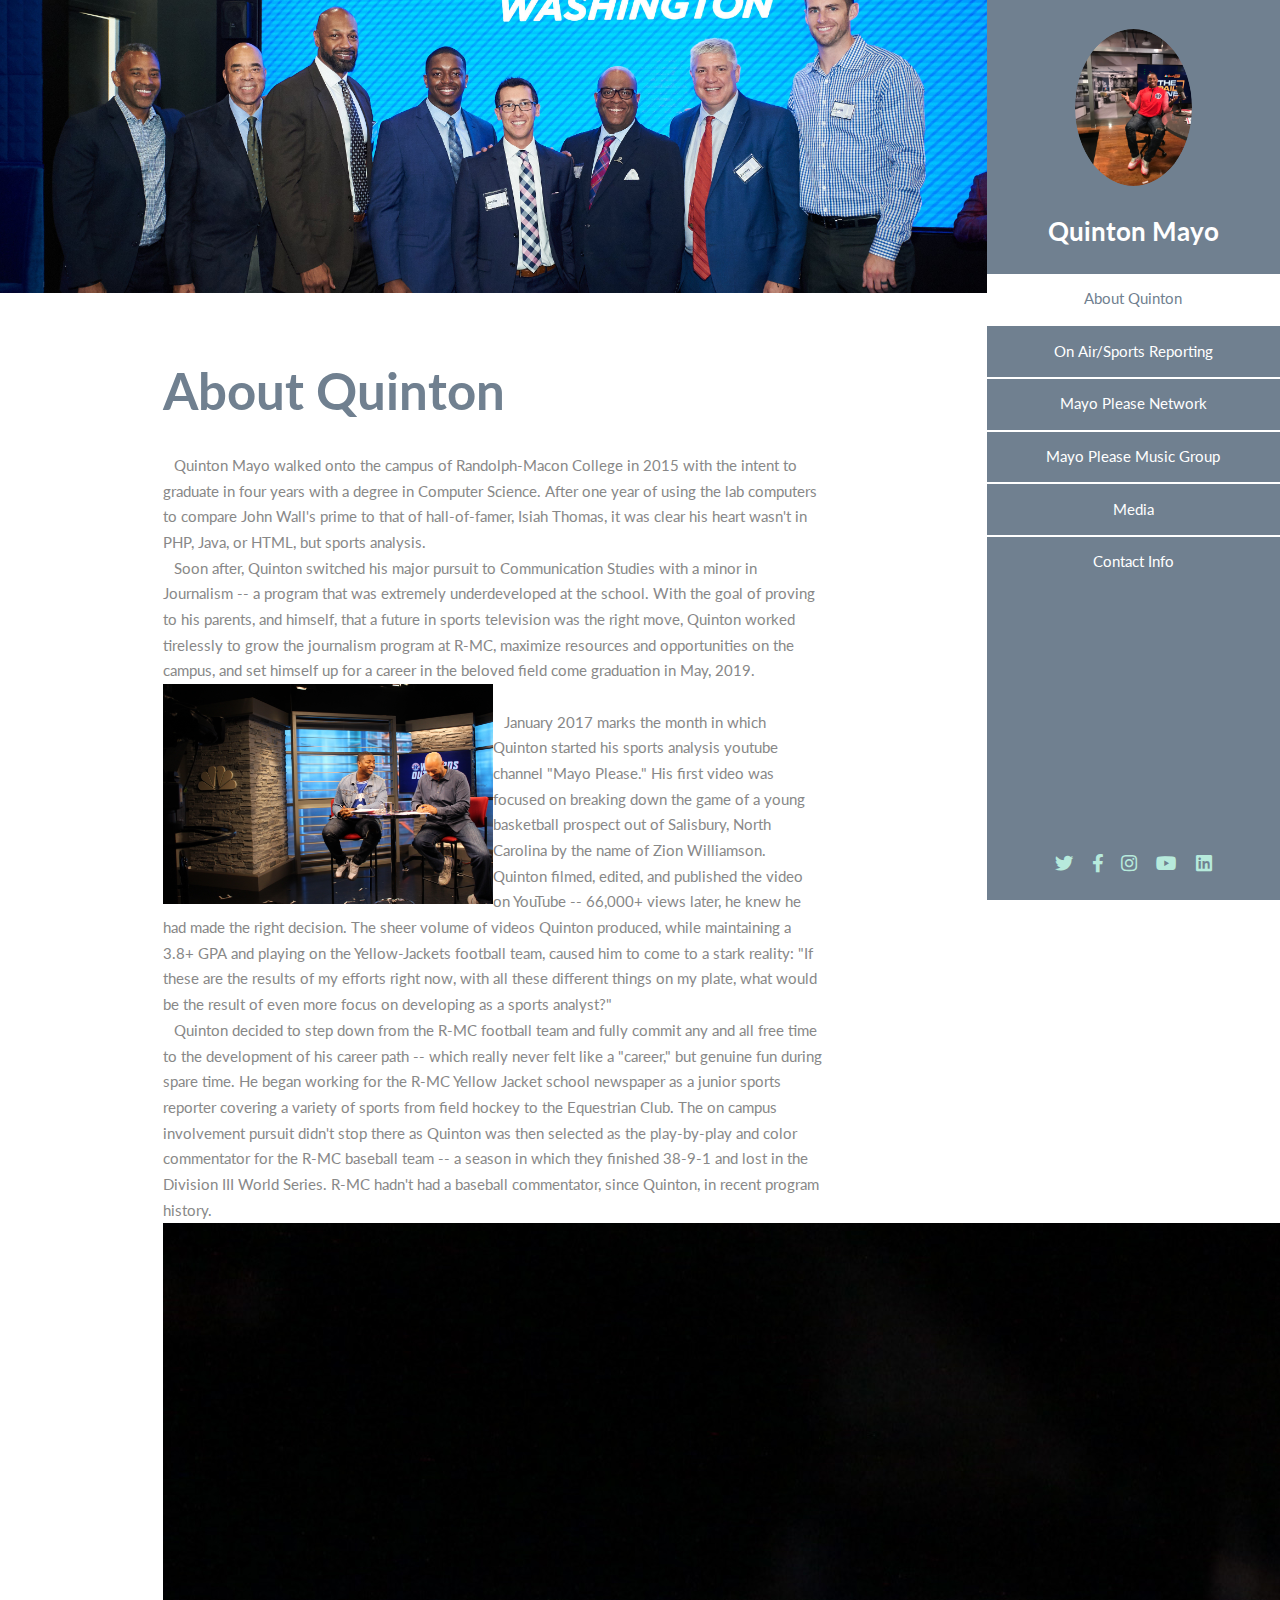
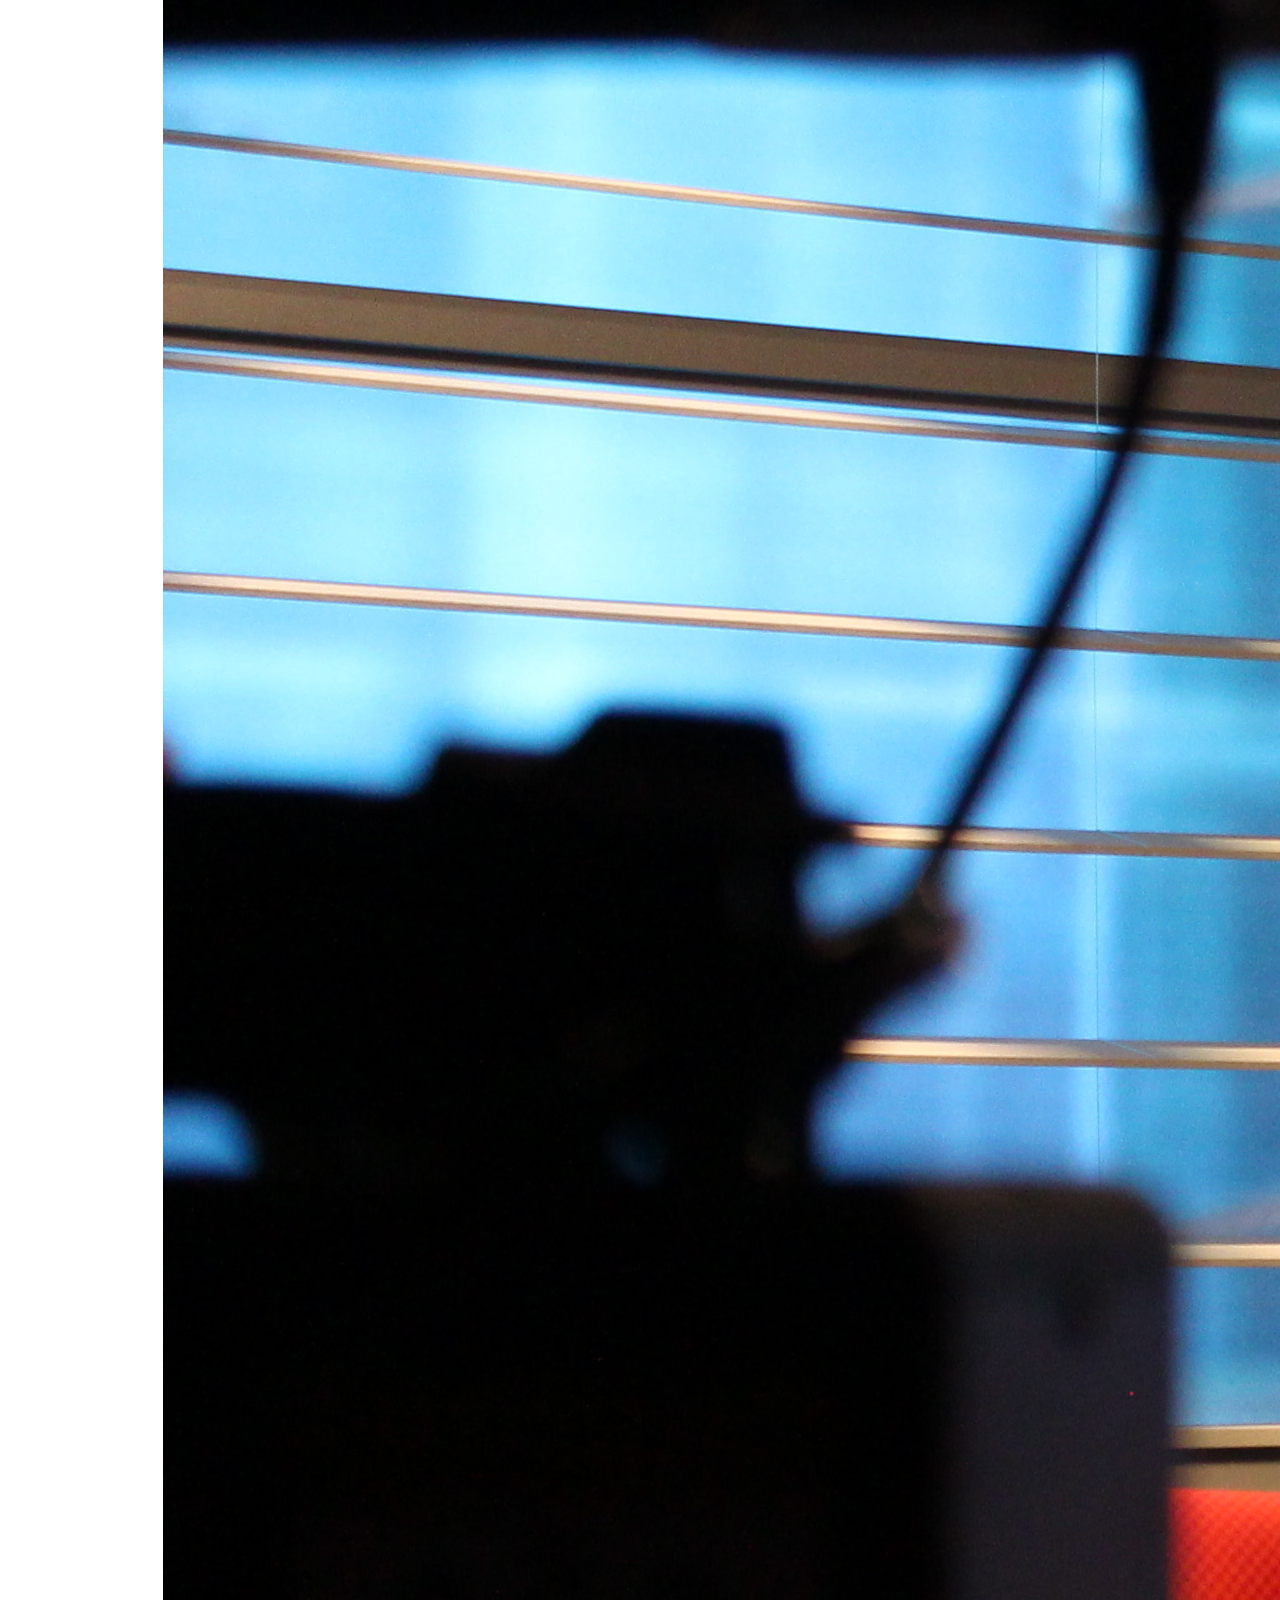
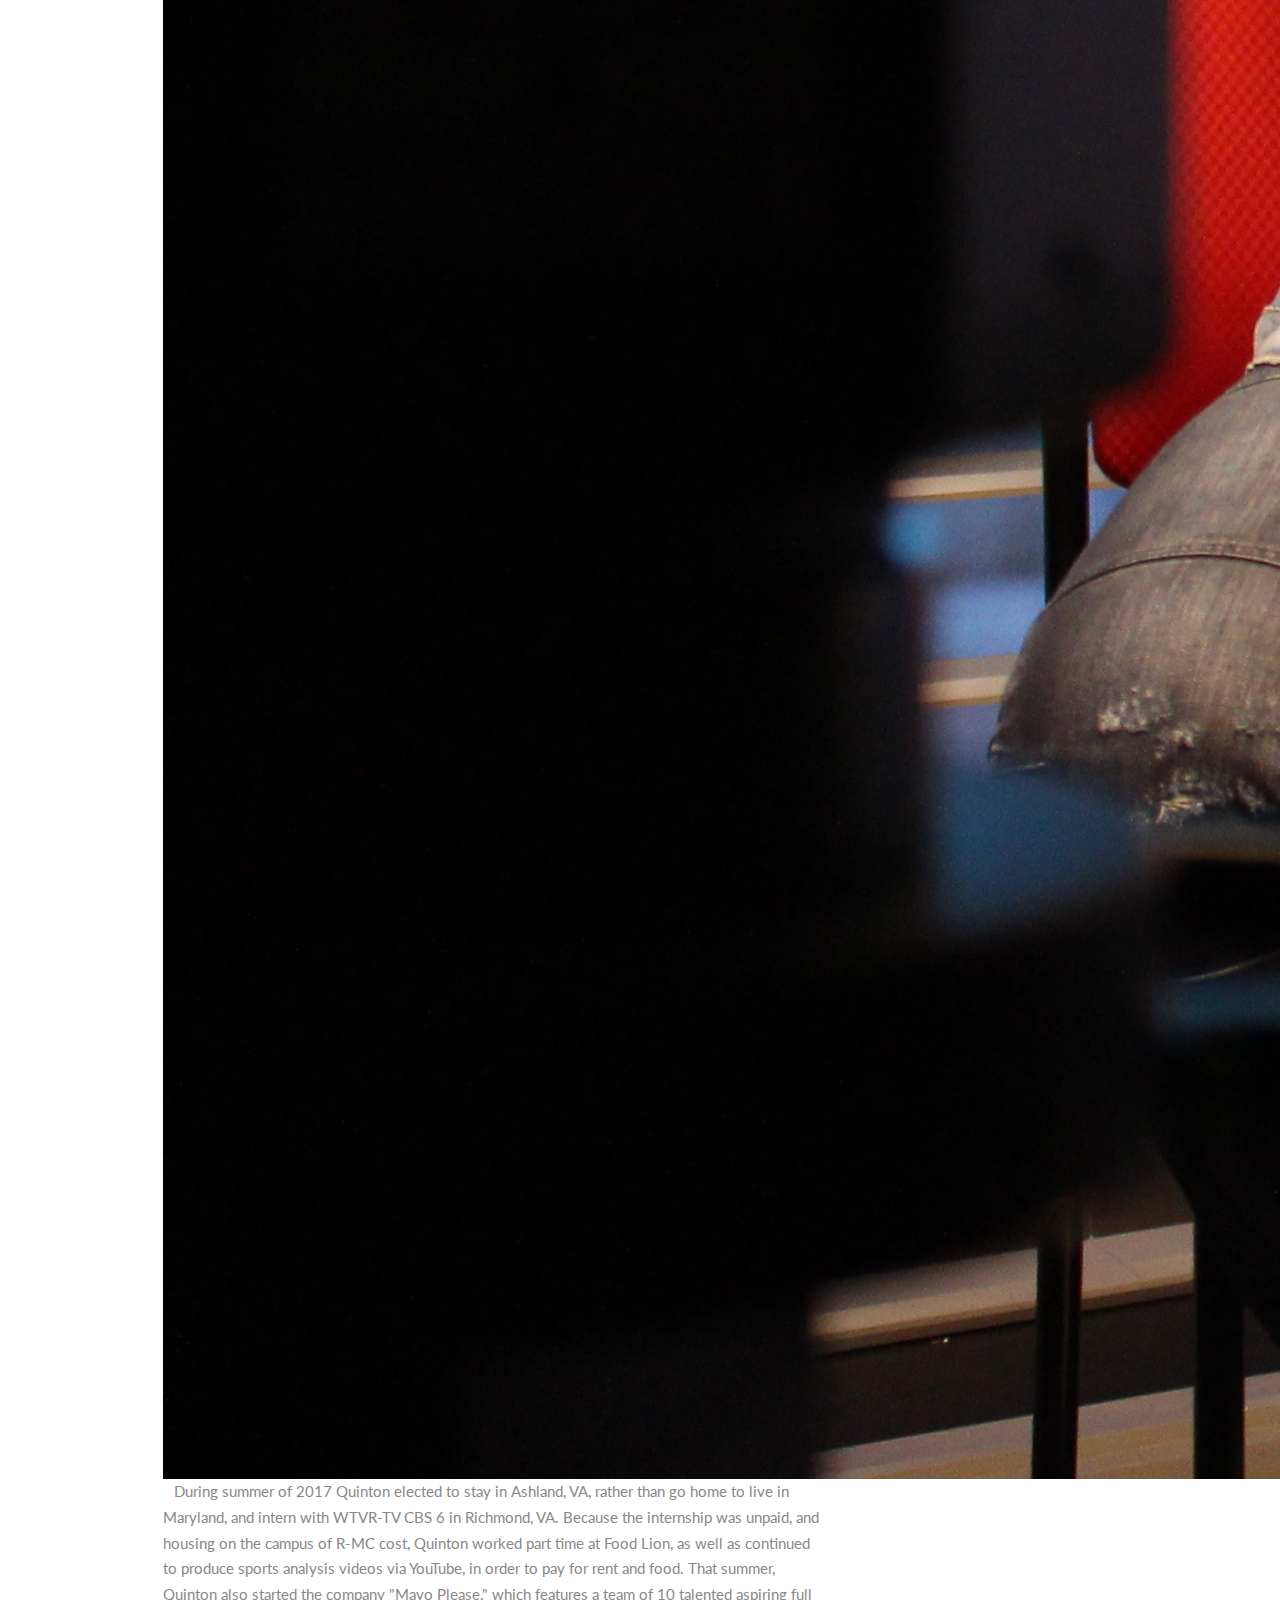
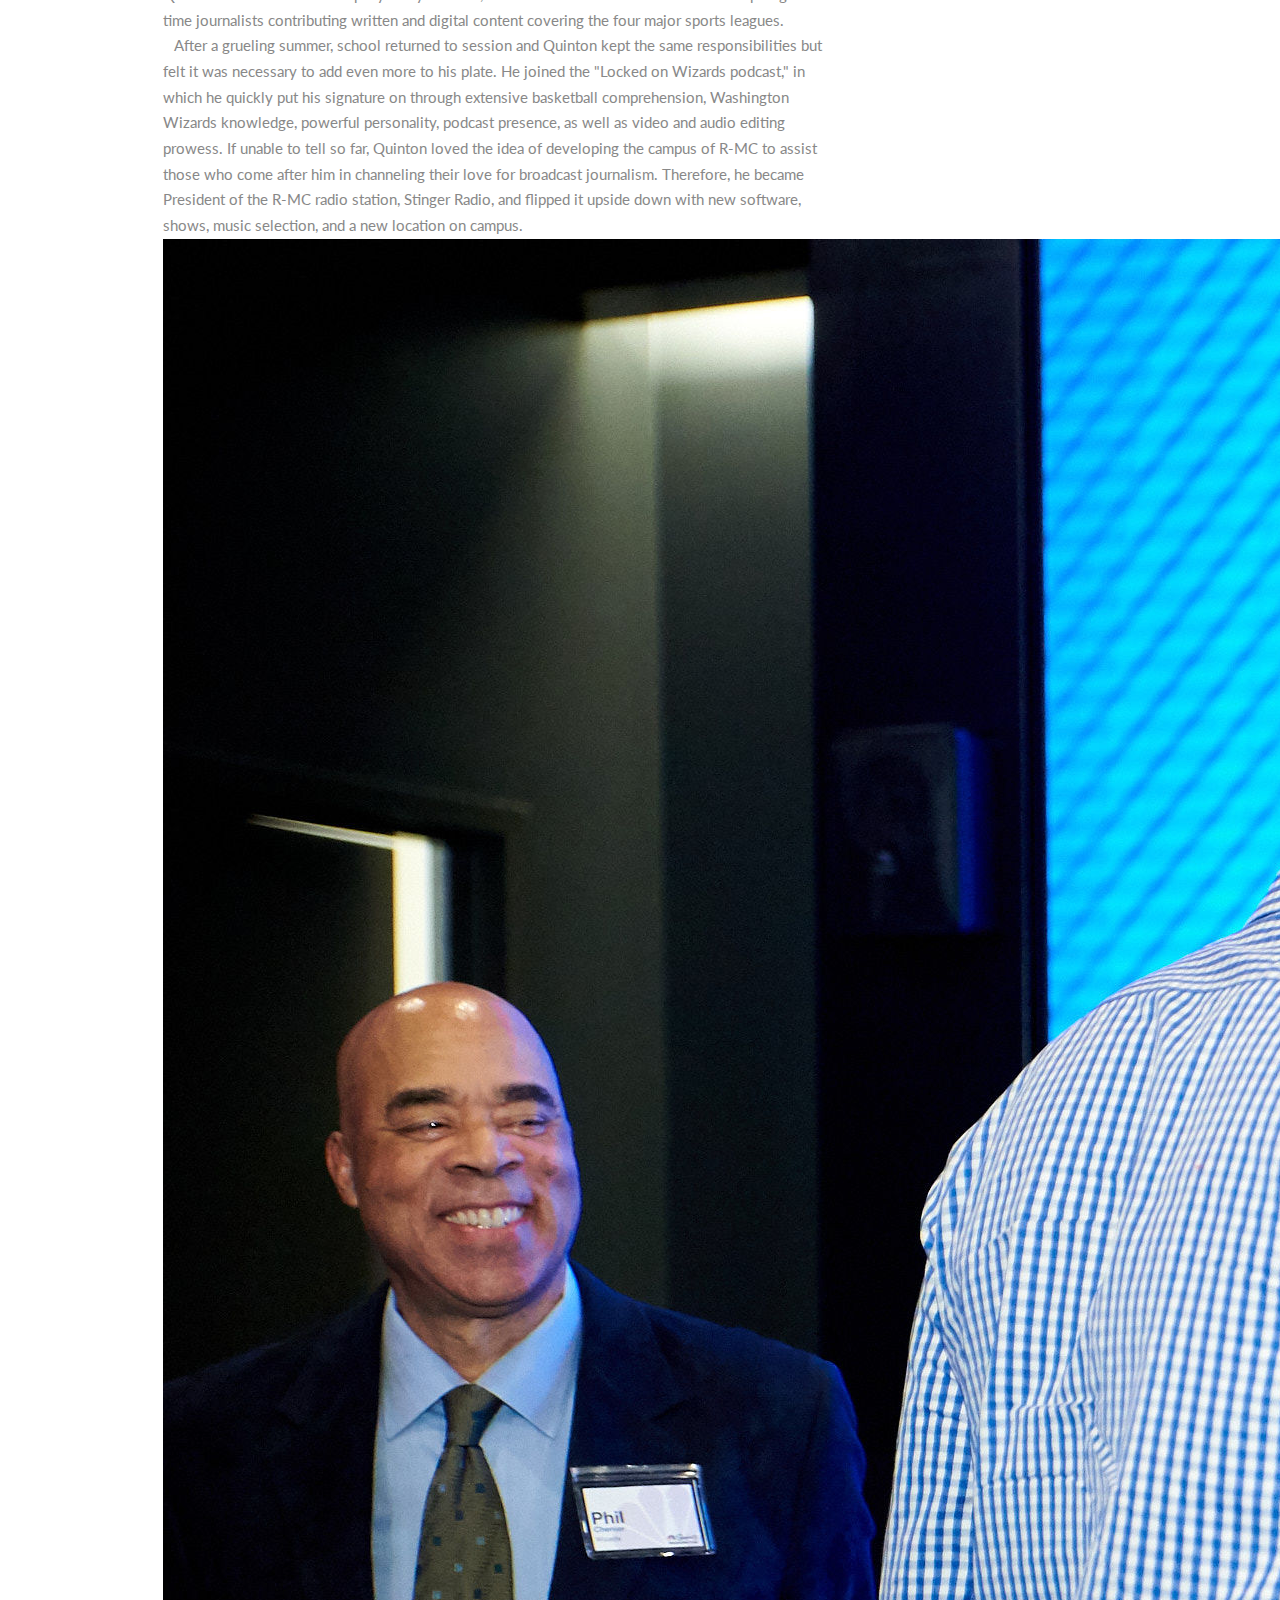
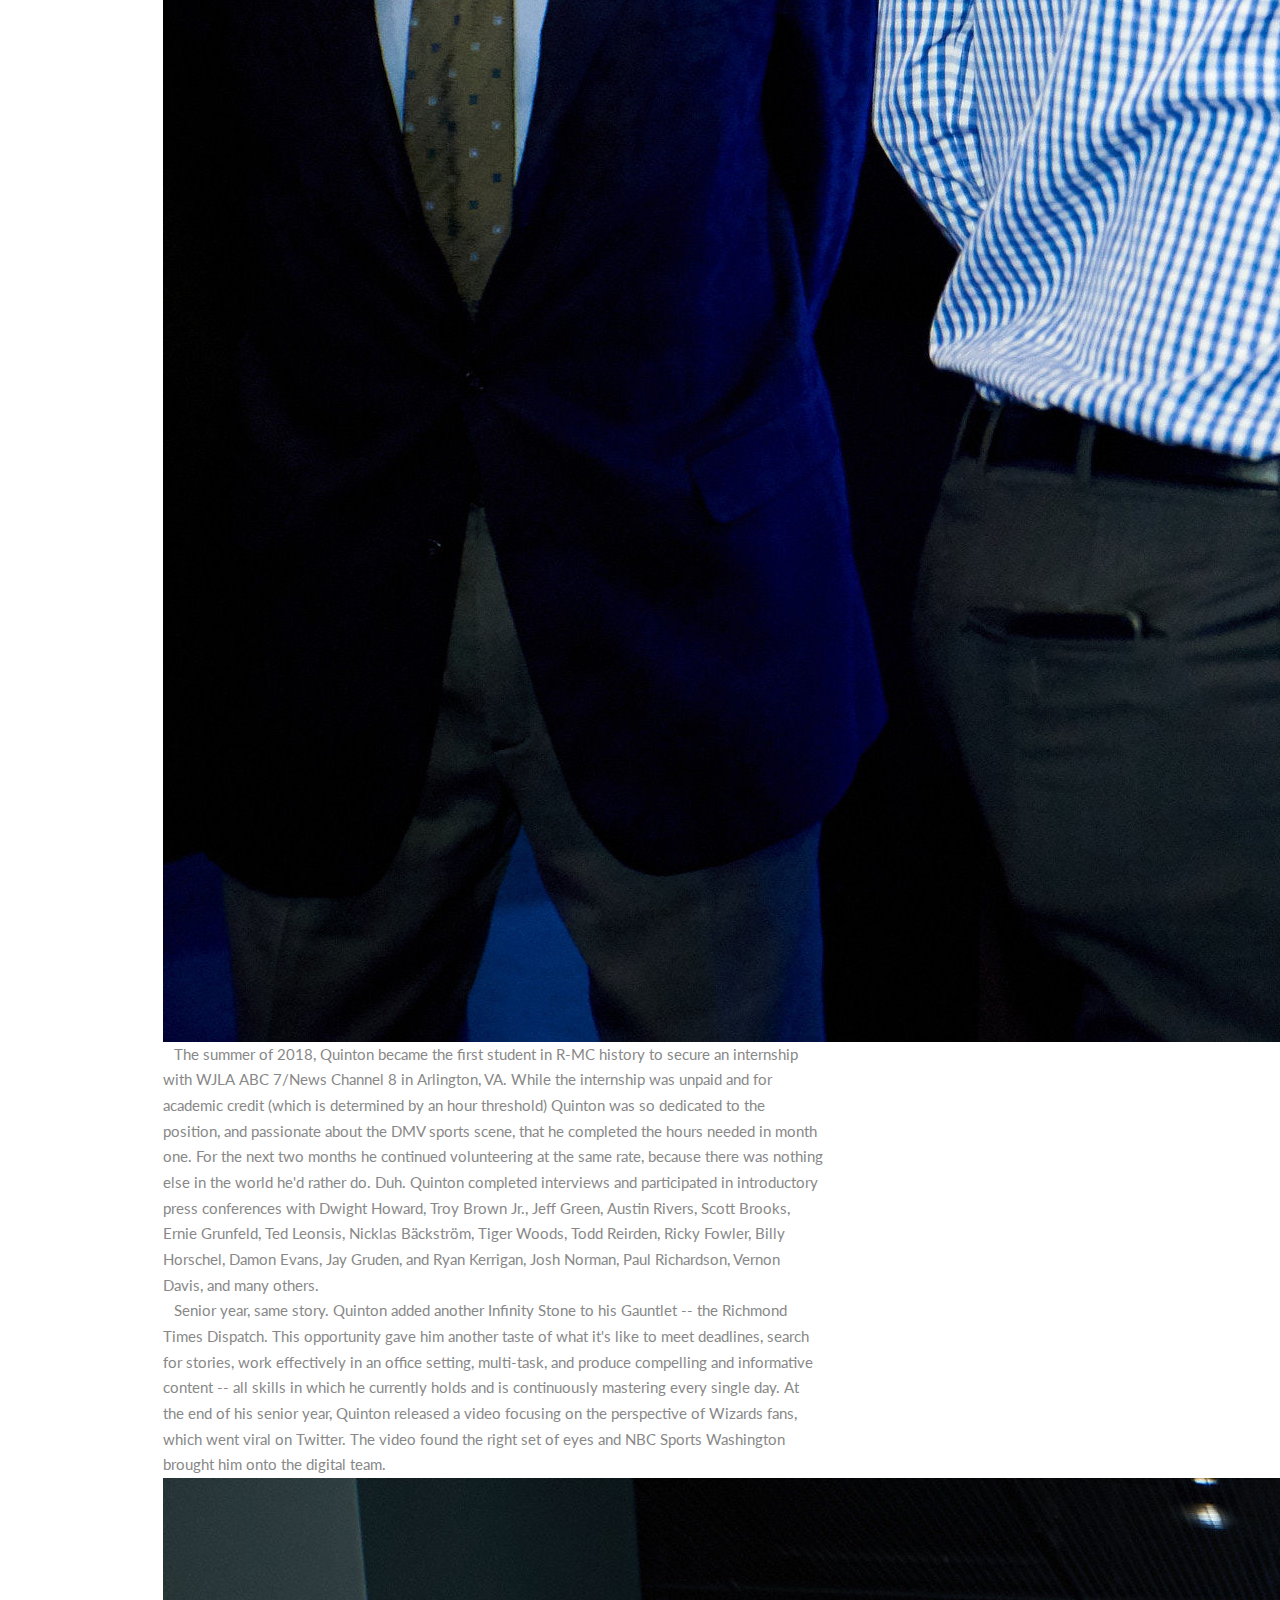
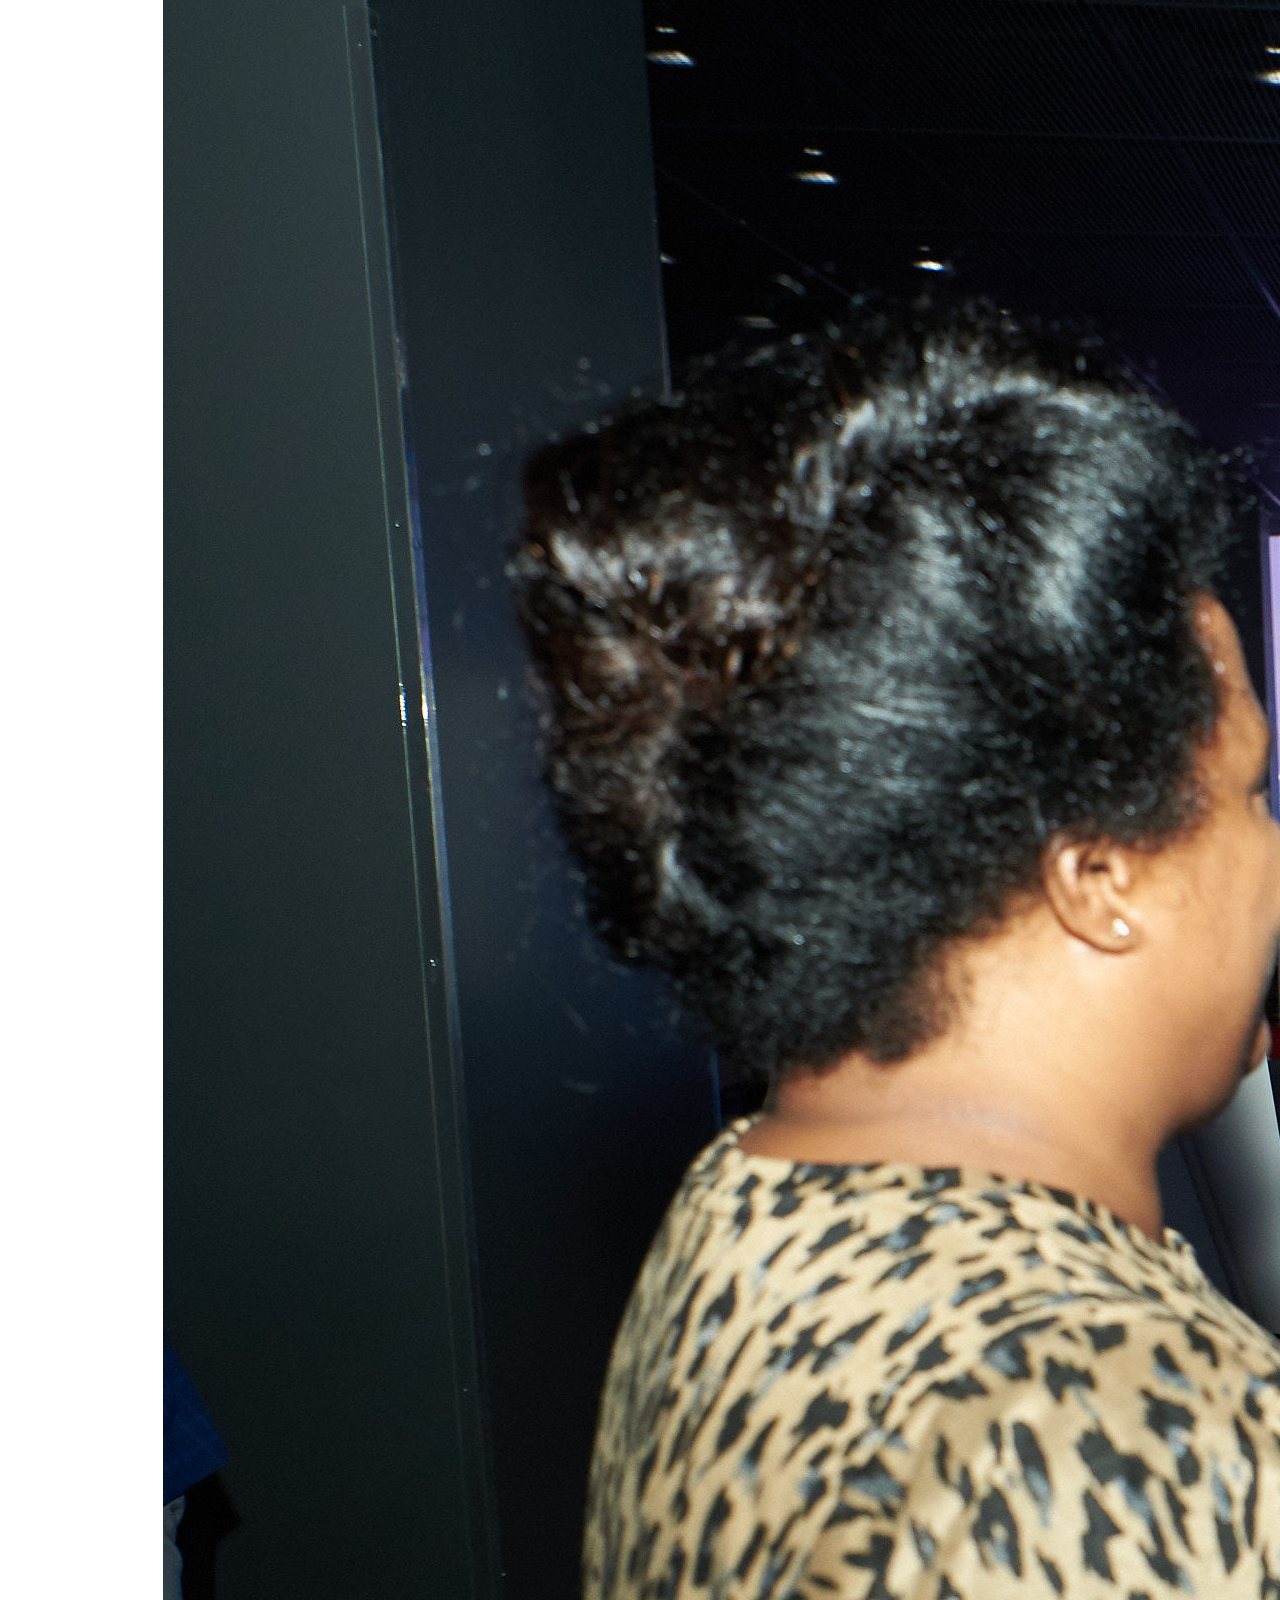
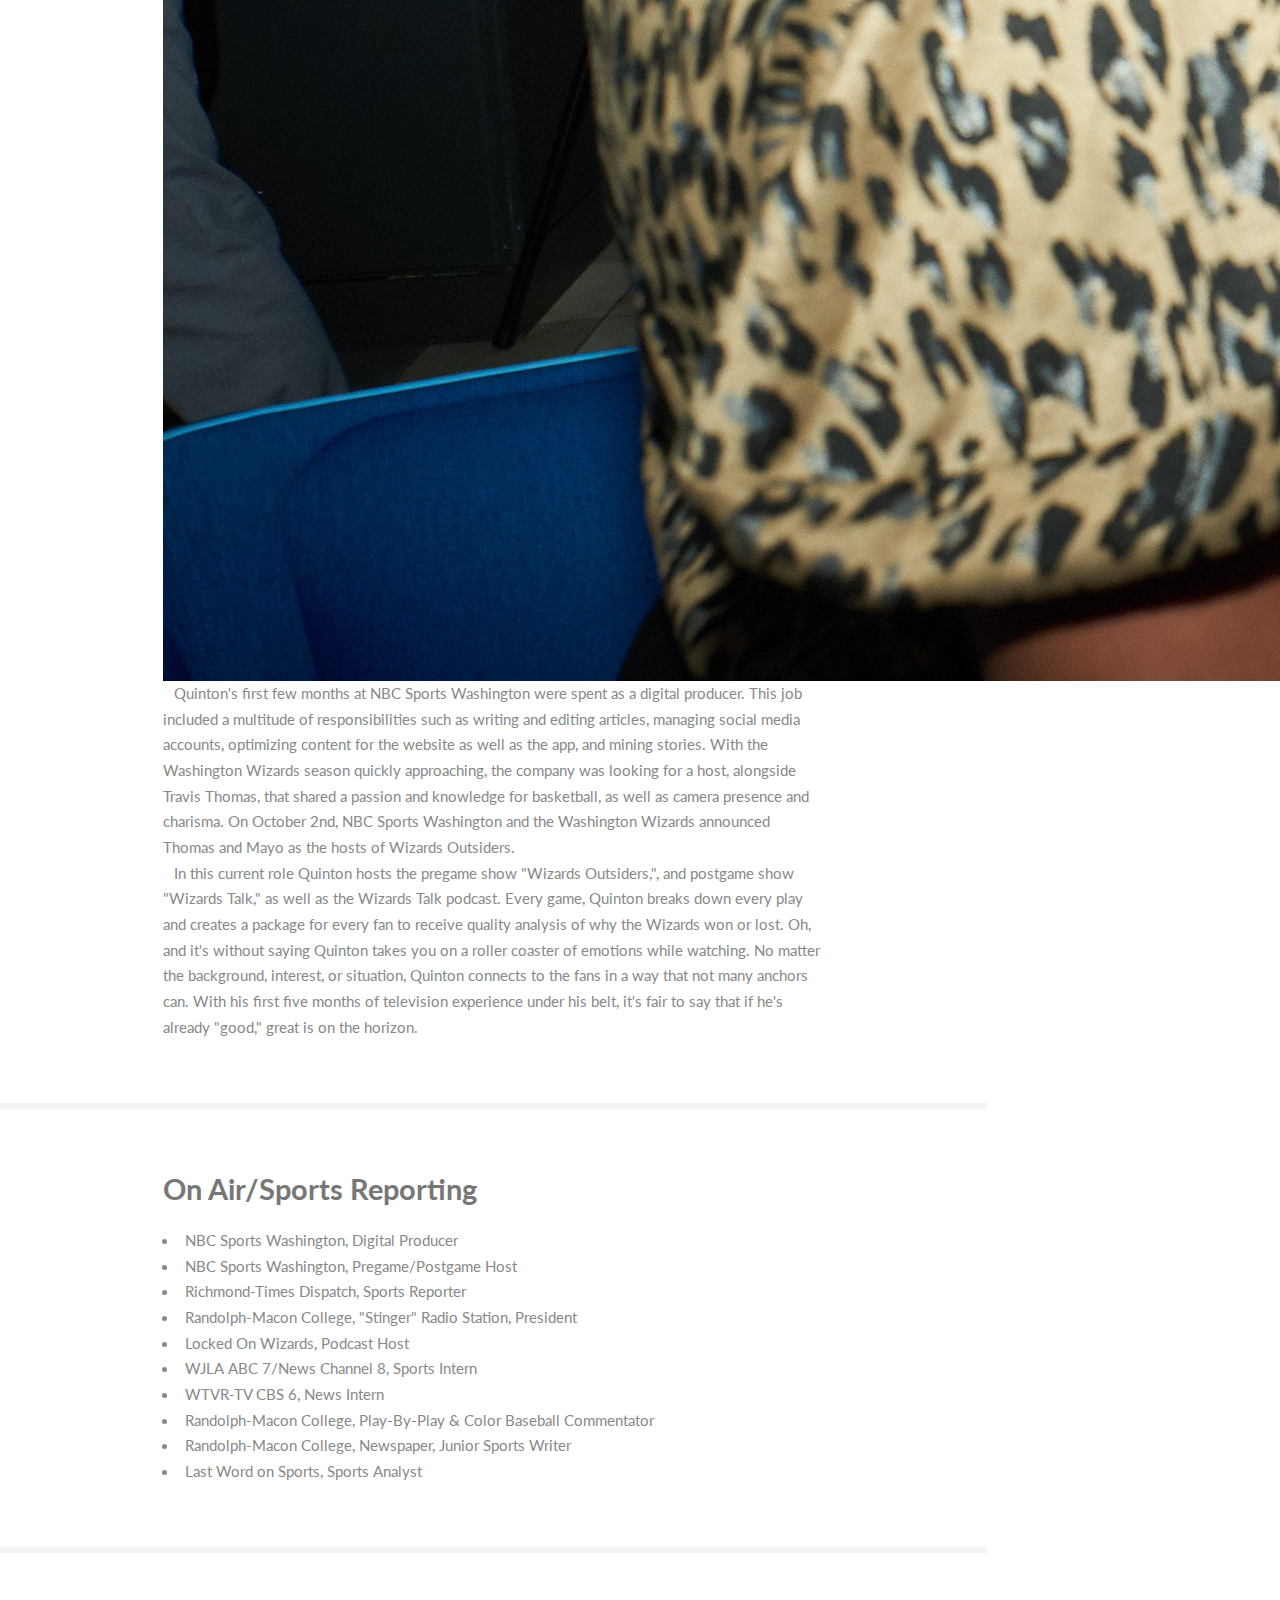
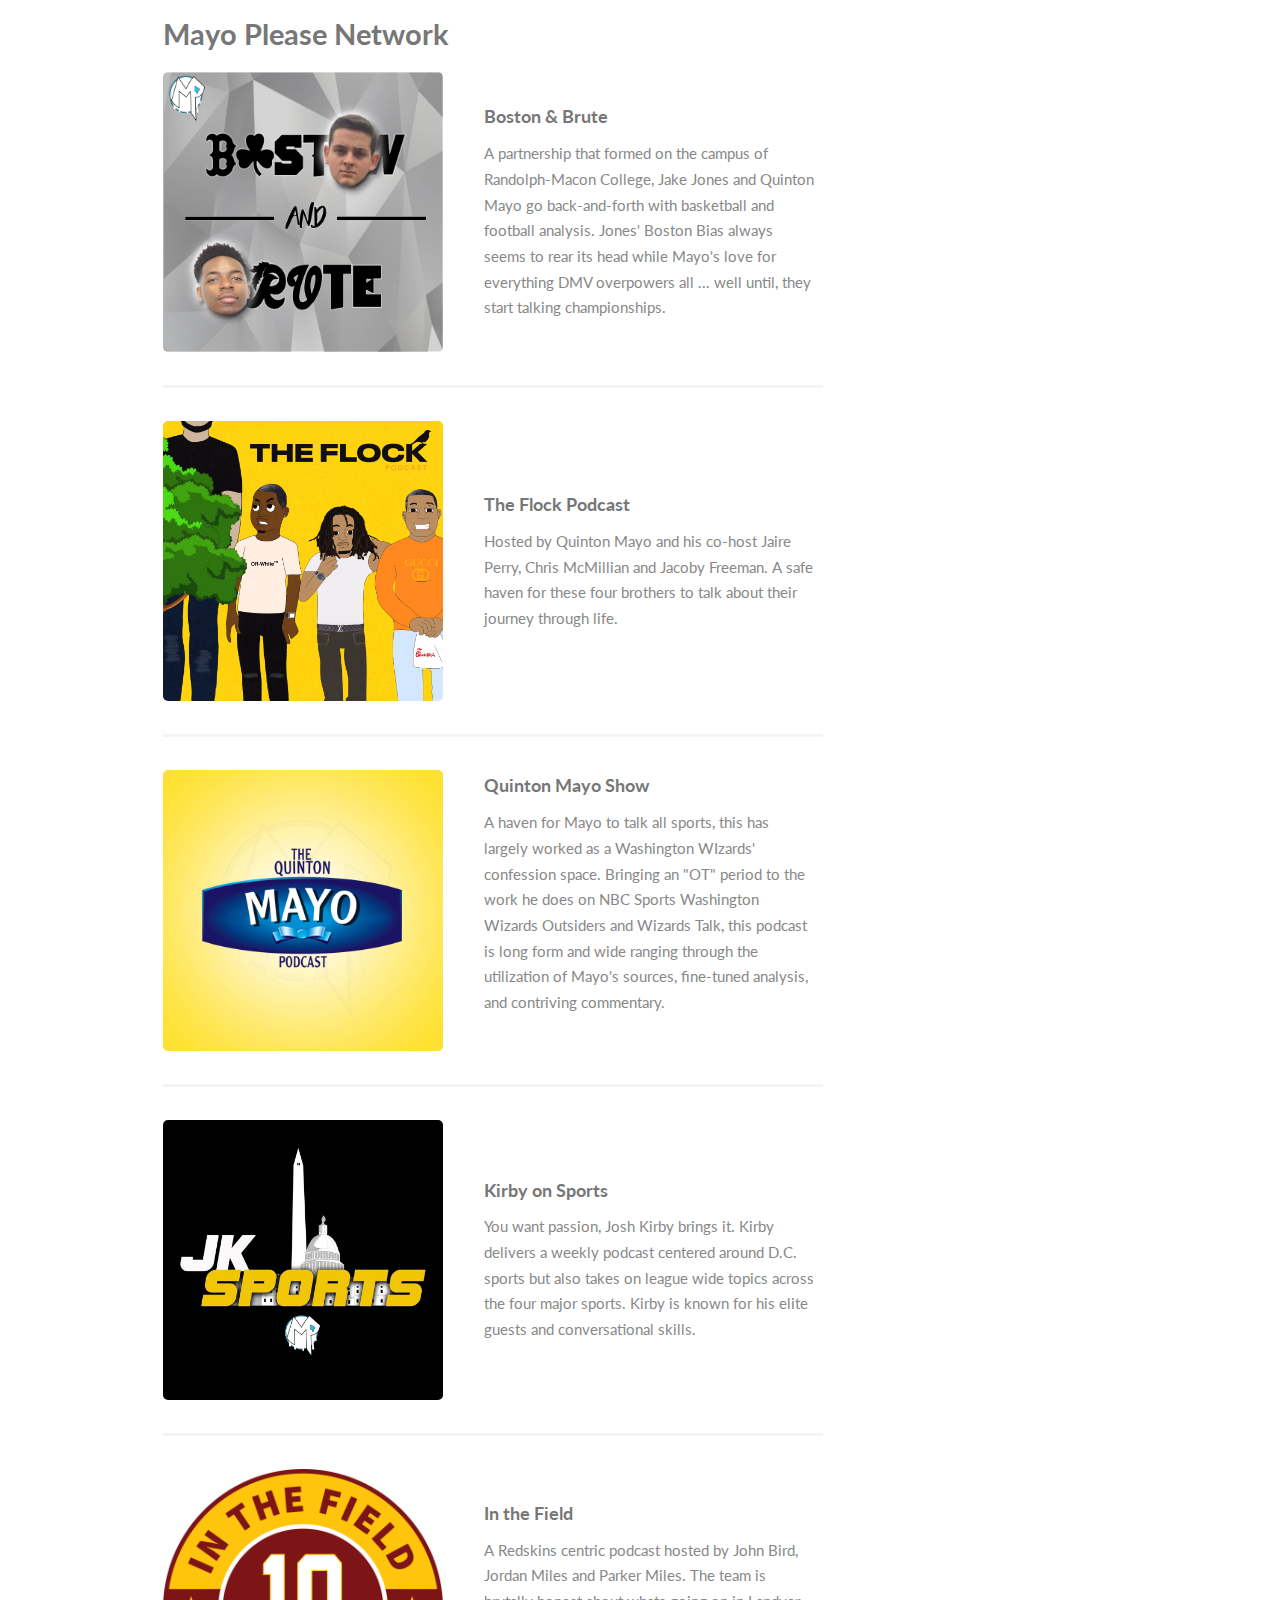
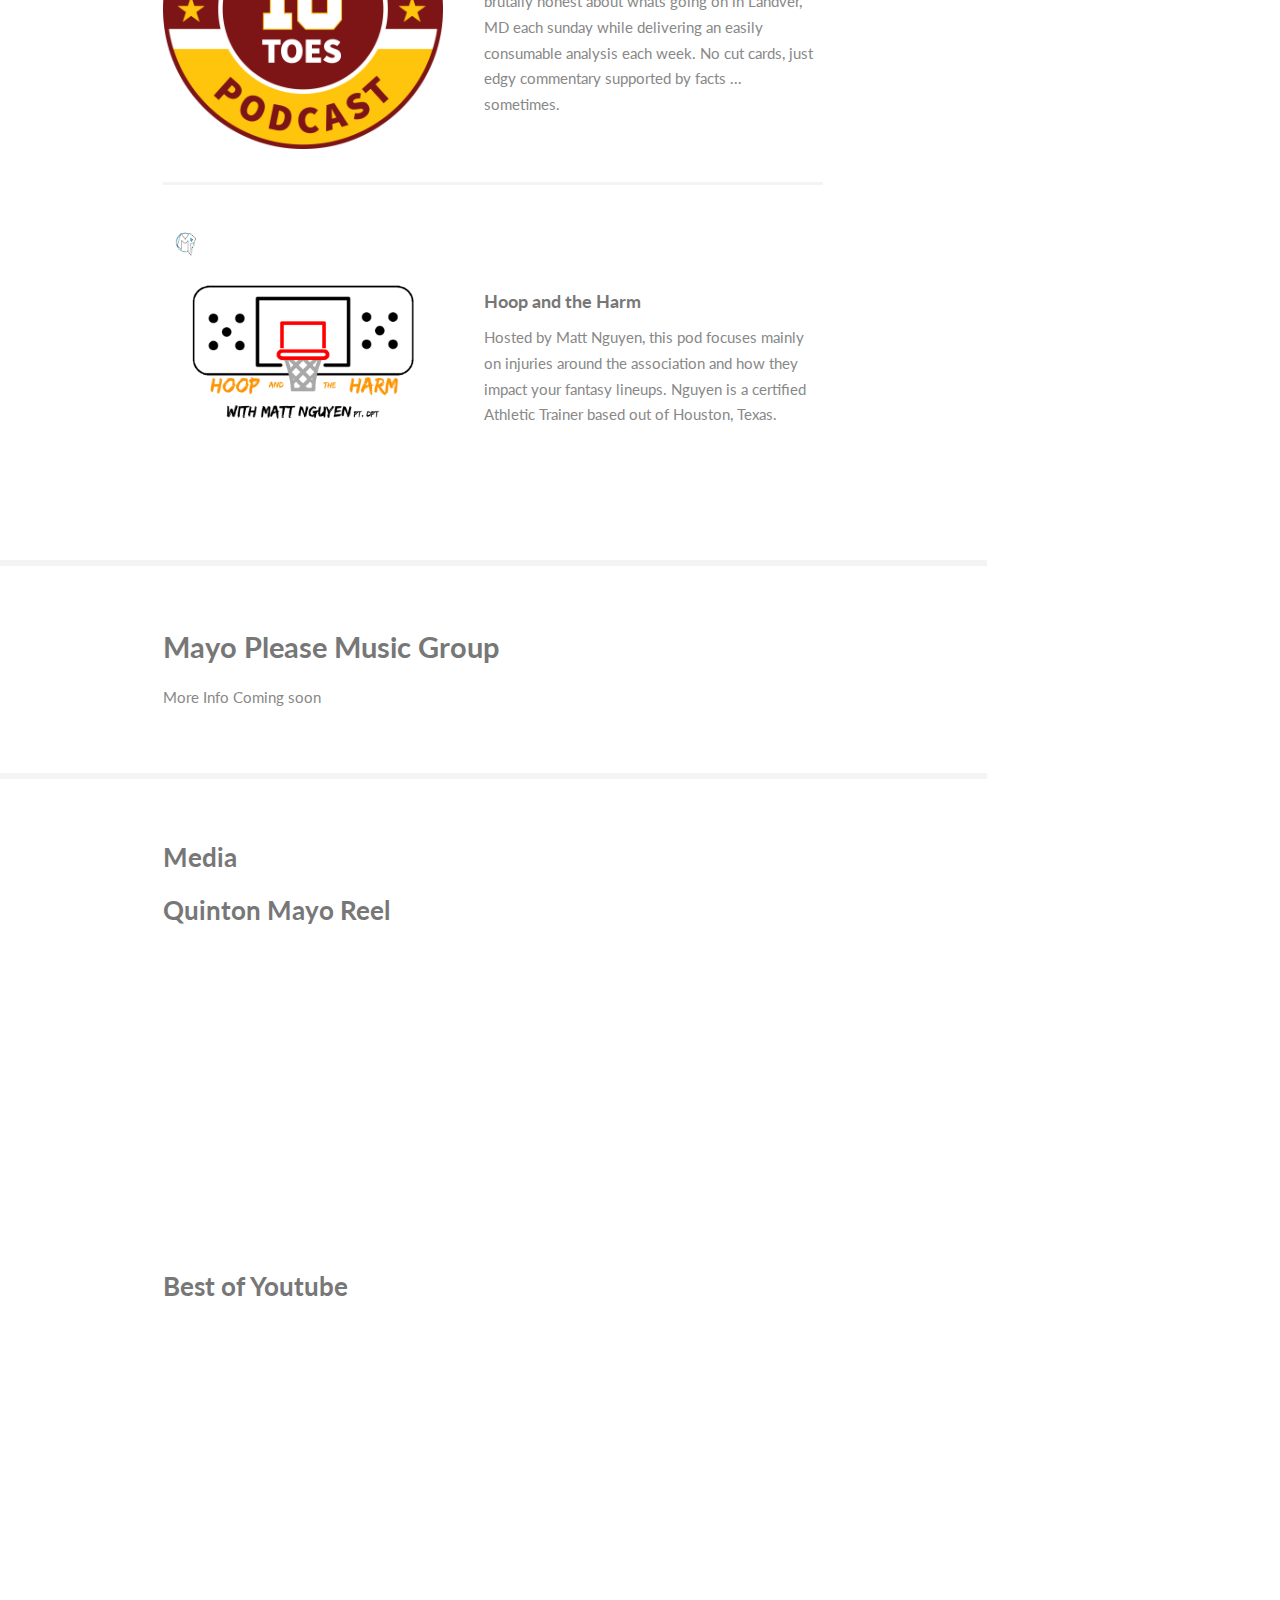
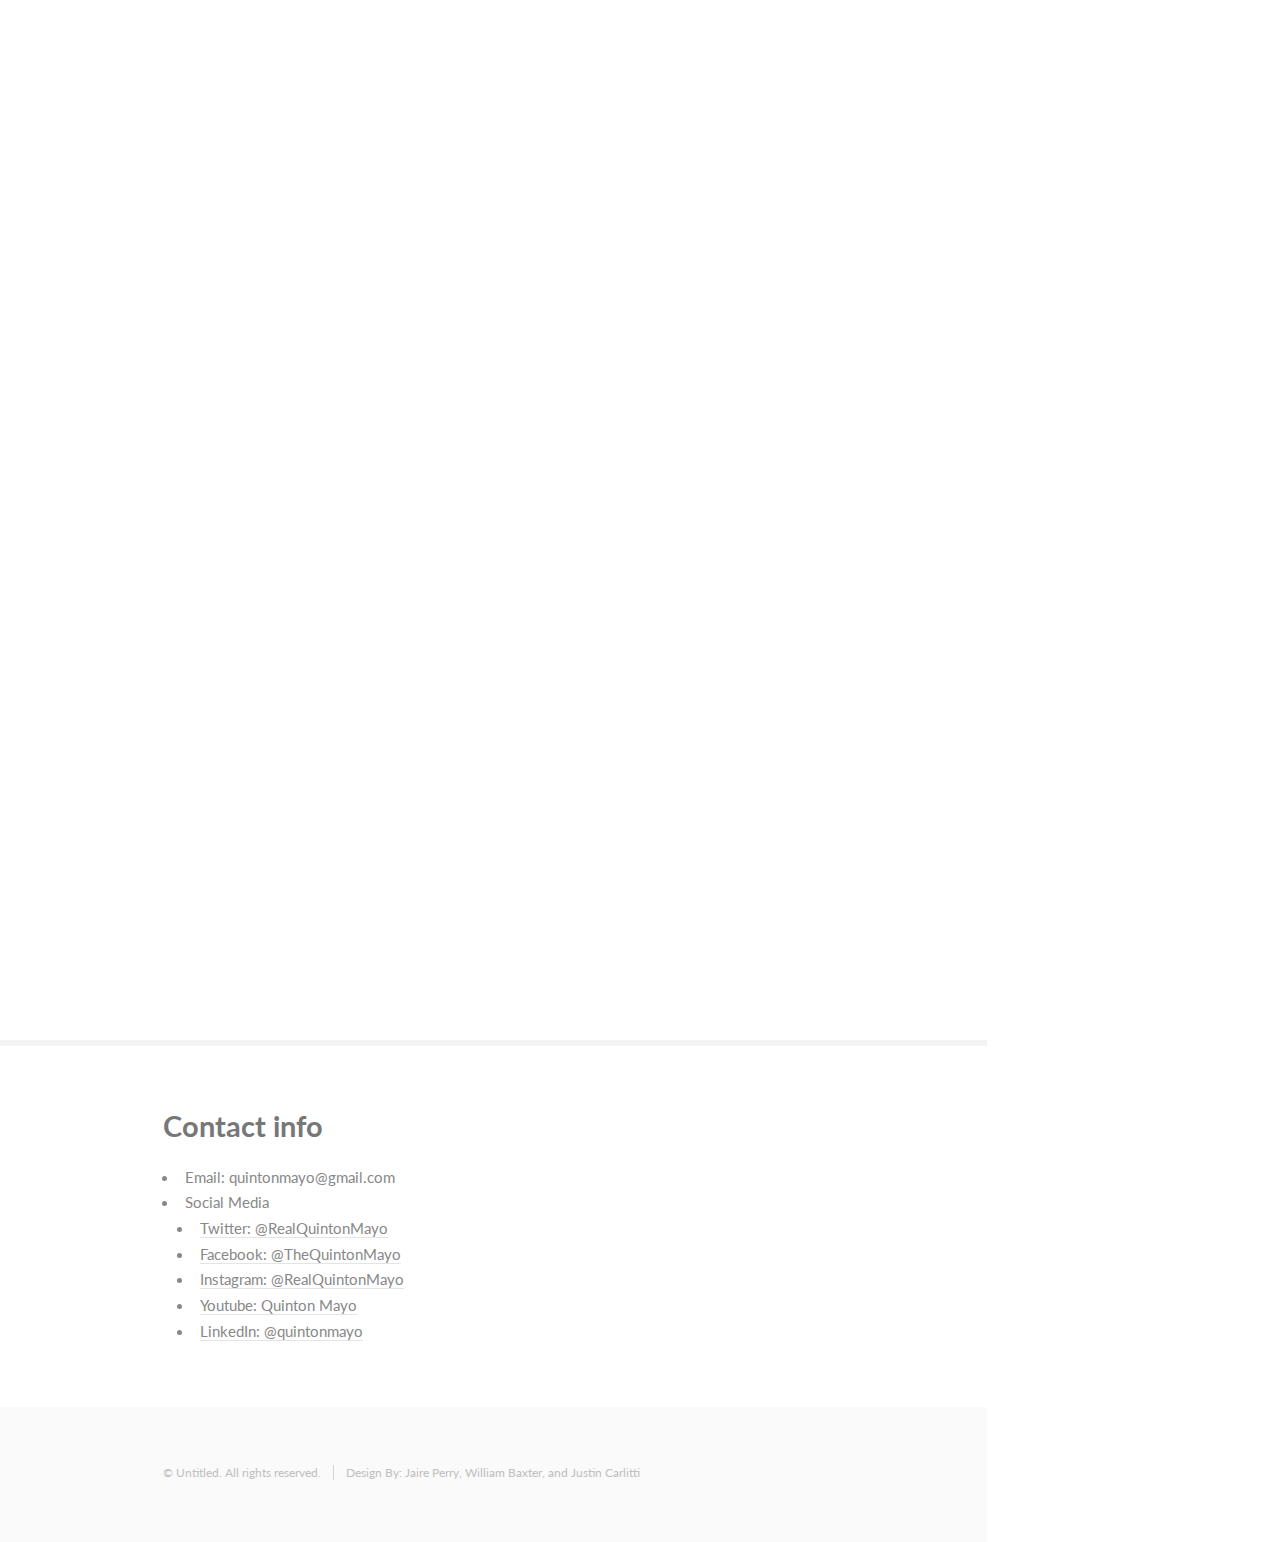
==== commit c6827a2c: "Update index.html" ====
--- a/index.html
+++ b/index.html
@@ -67,7 +67,8 @@
 						grow the journalism program at R-MC, maximize resources and 
 						opportunities on the campus, and set himself up for a career 
 						in the beloved field come graduation in May, 2019.<br/>
-						<img src="images/pic1.JPG" class="pics" align="left"/>
+						<img src="images/pic1.JPG" class="pics" align="left" display="block" margin-left="auto"	
+						     margin-right="auto" width="50%" padding-top="30px"	padding-right="50px" padding-bottom="30px"/>
 						<br/>&emsp;January 2017 marks the month in which Quinton started his 
 						sports analysis youtube channel &quot;Mayo Please.&quot; 
 						His first video was focused on breaking down the game of
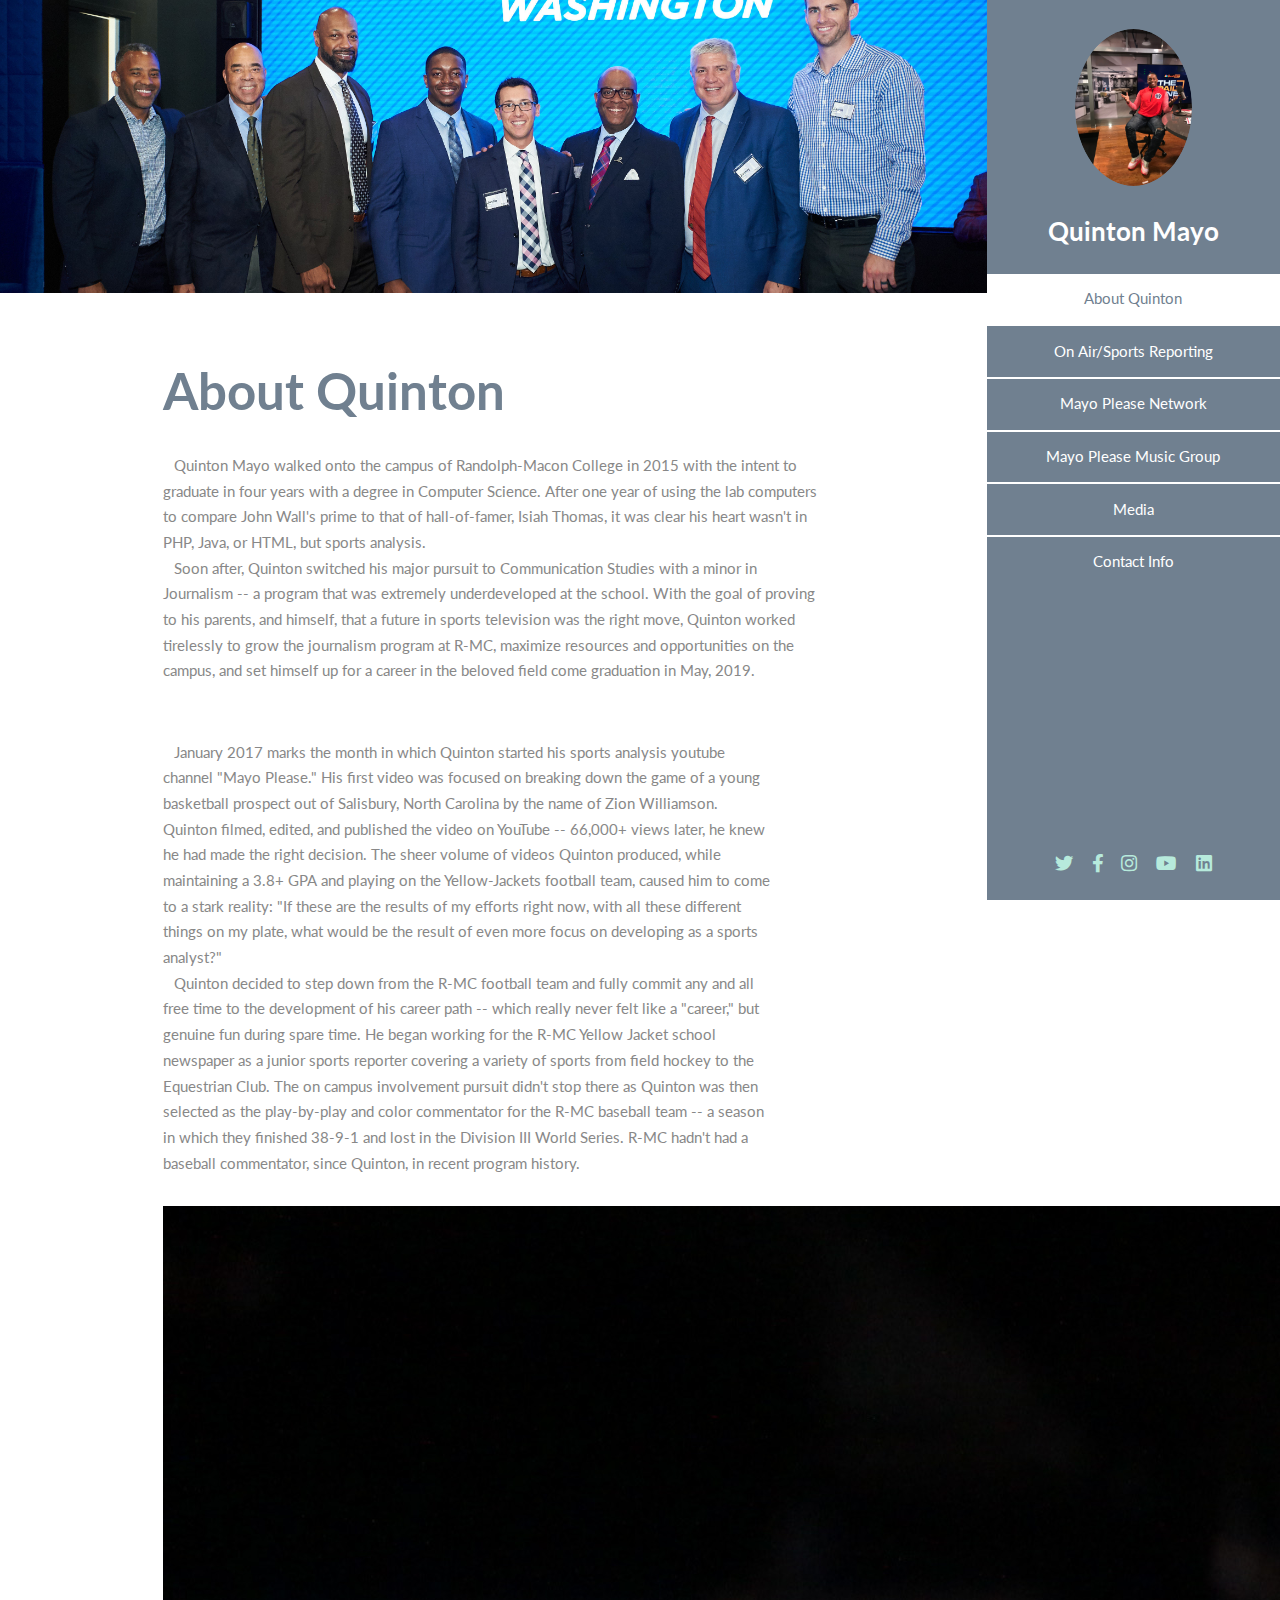
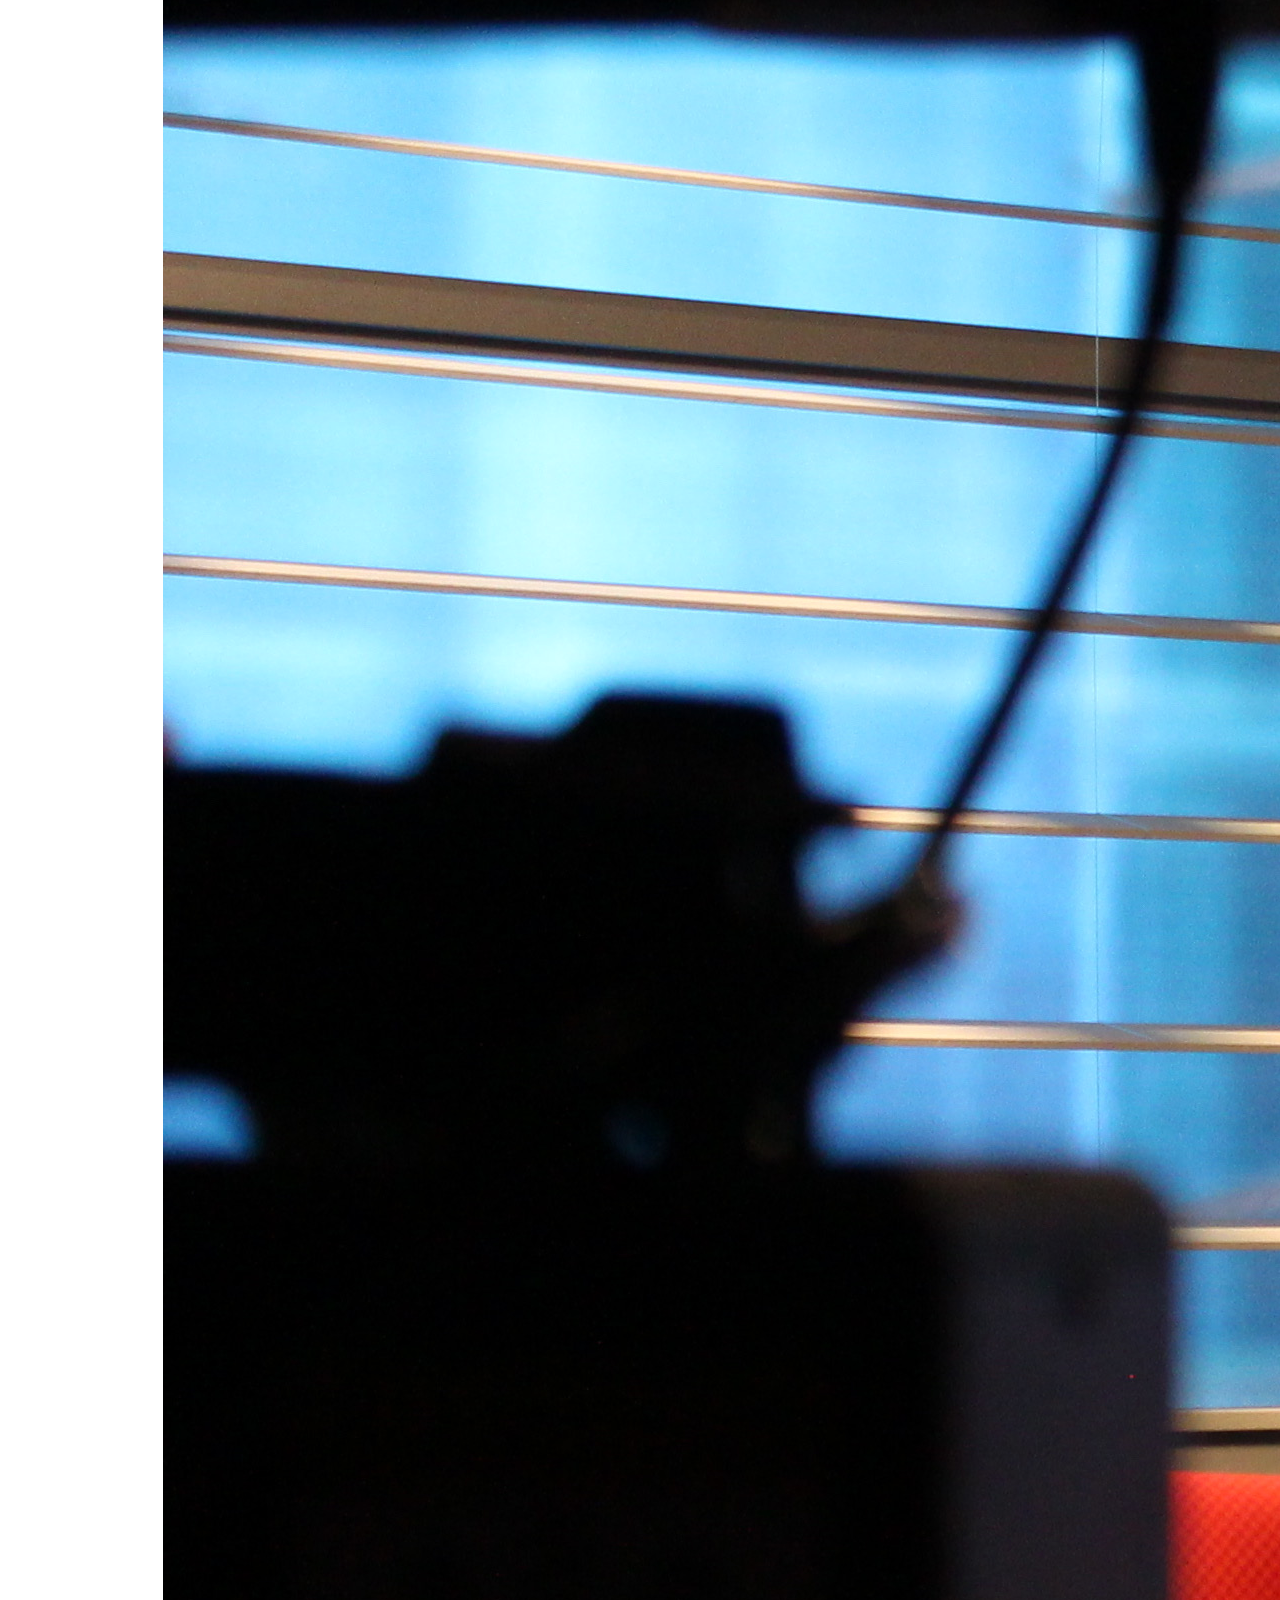
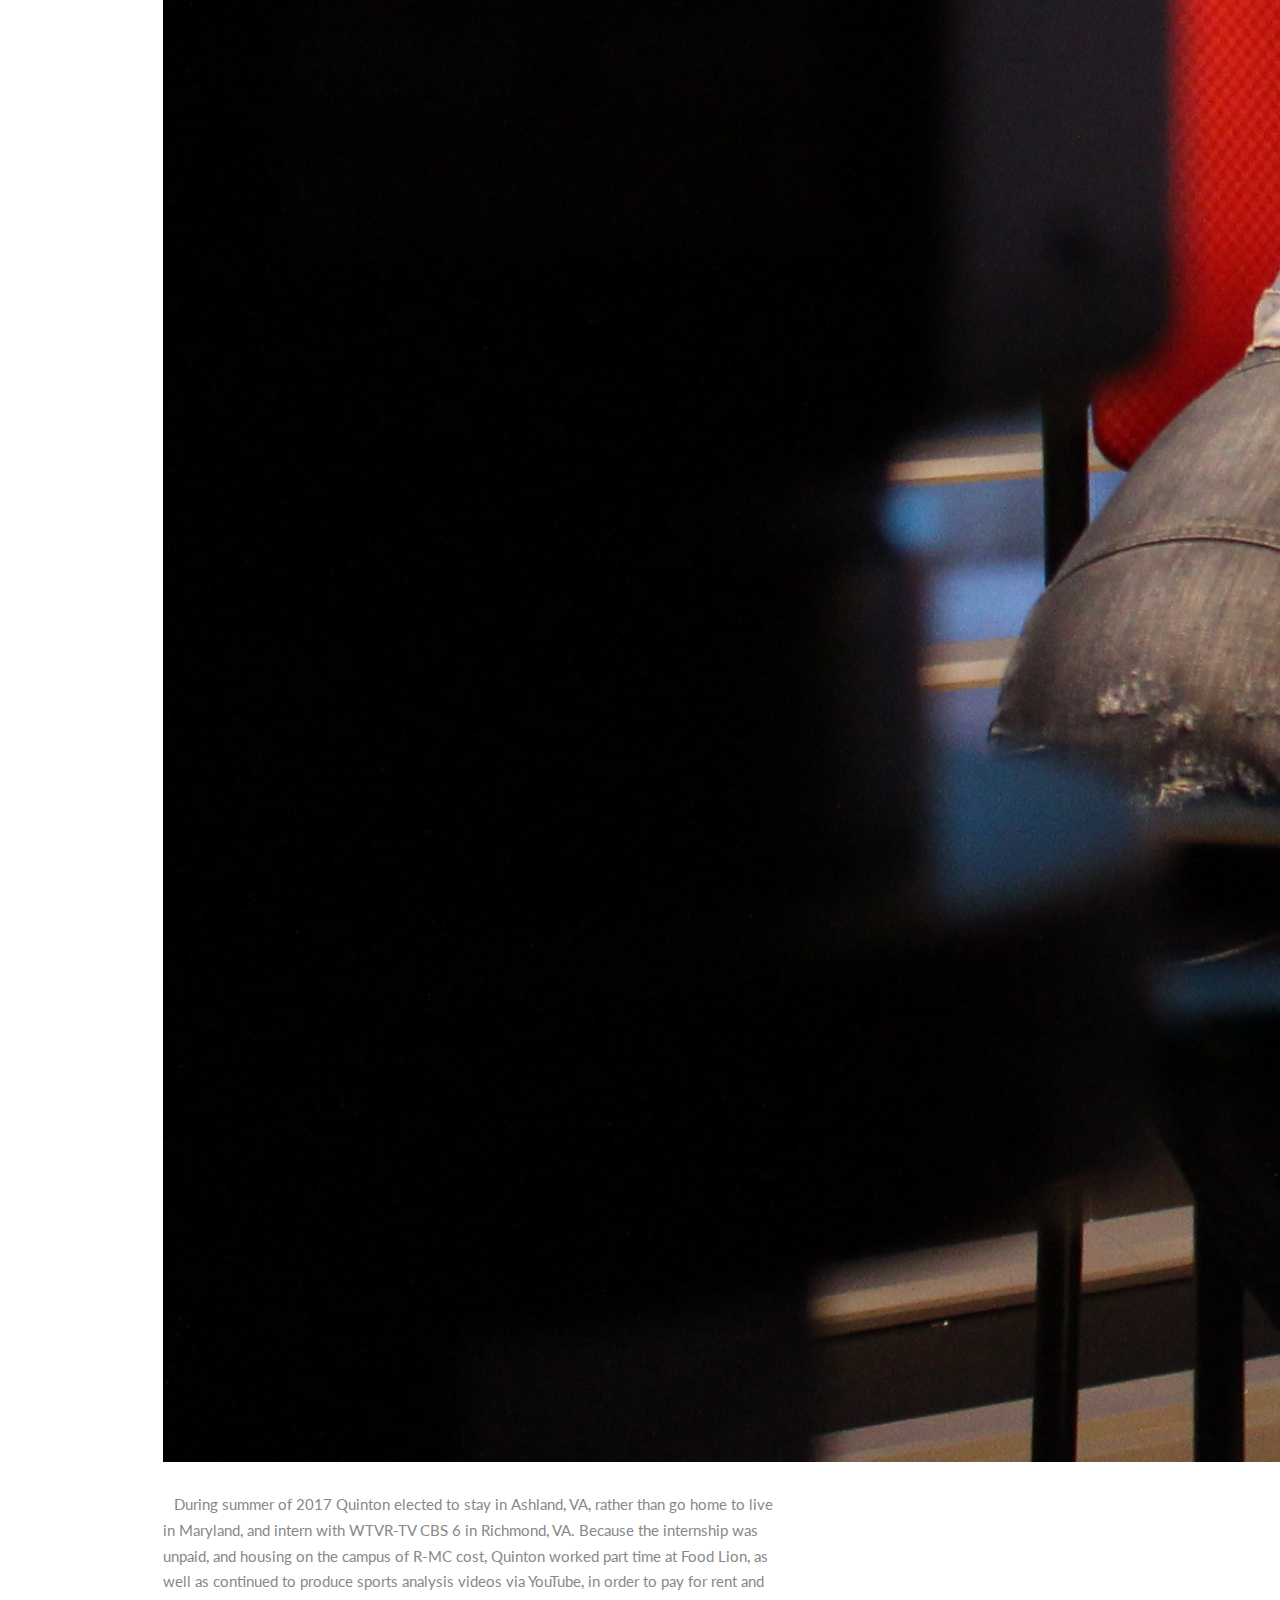
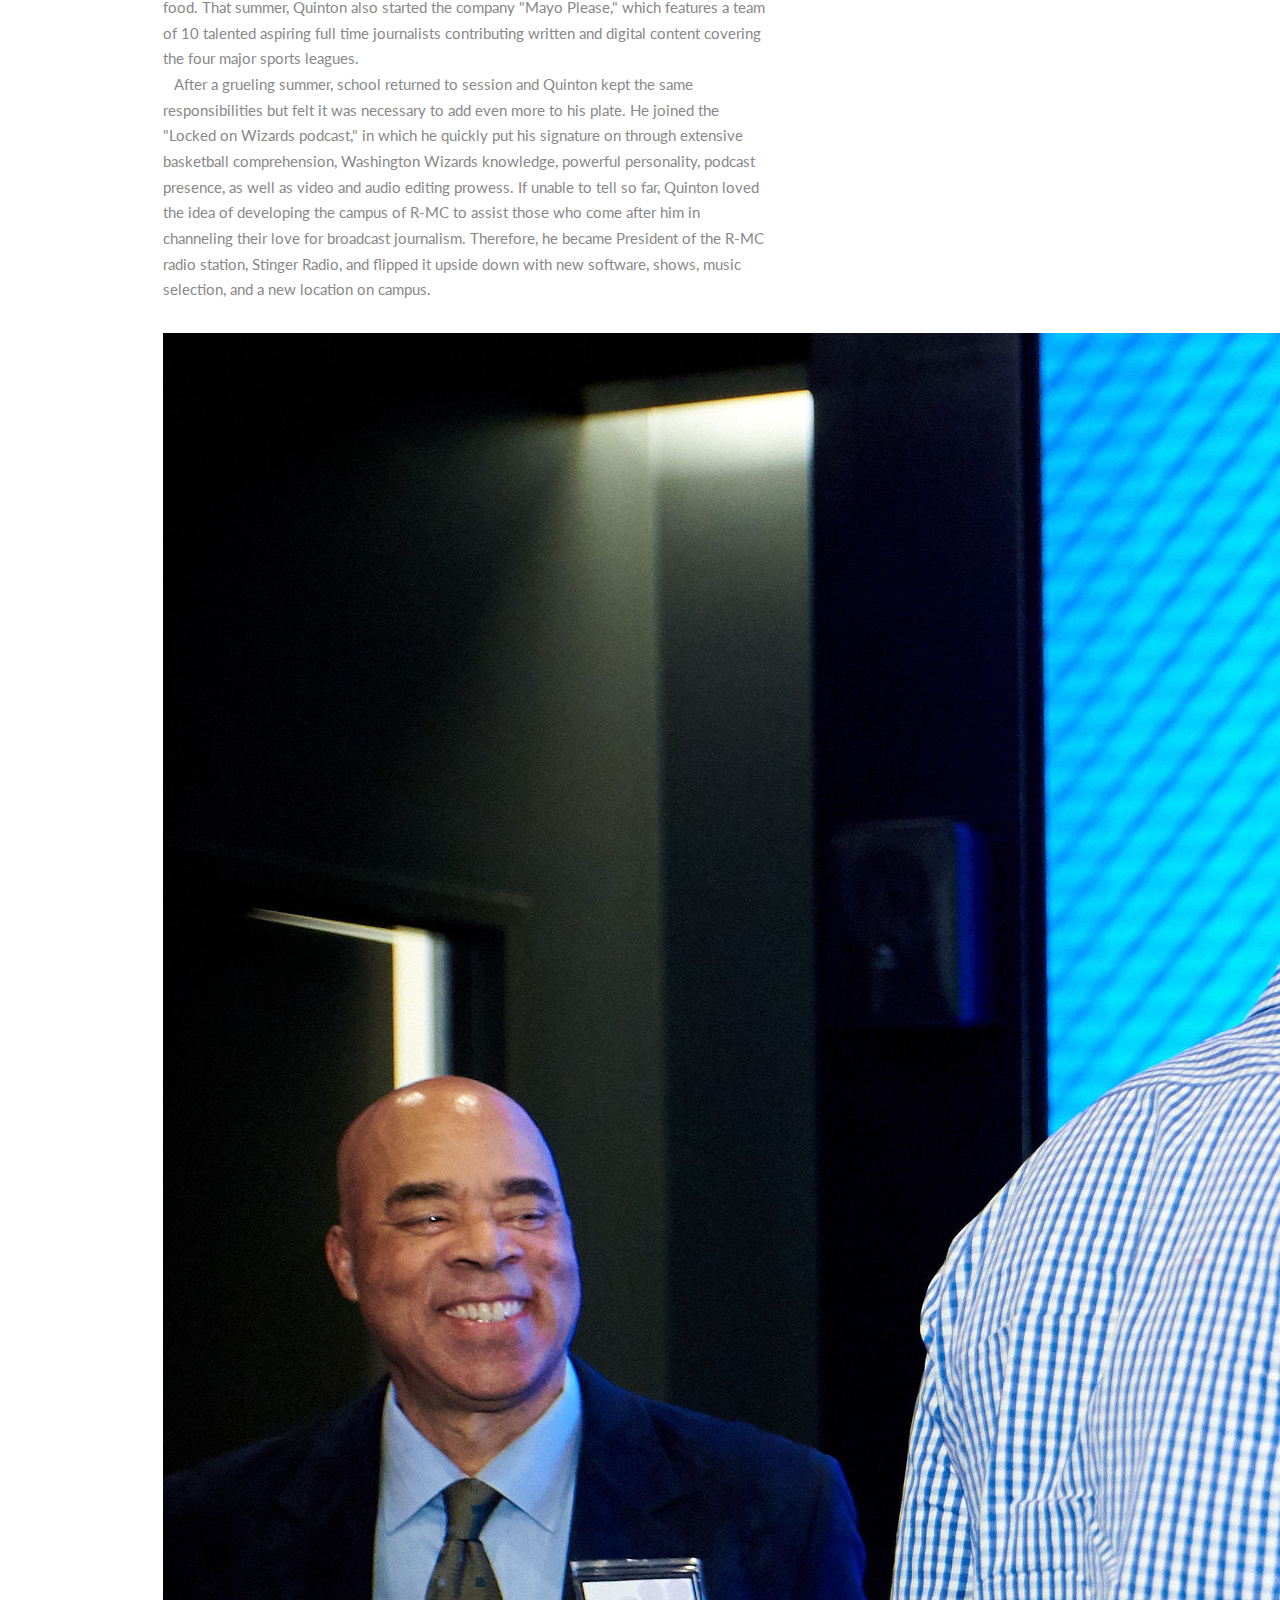
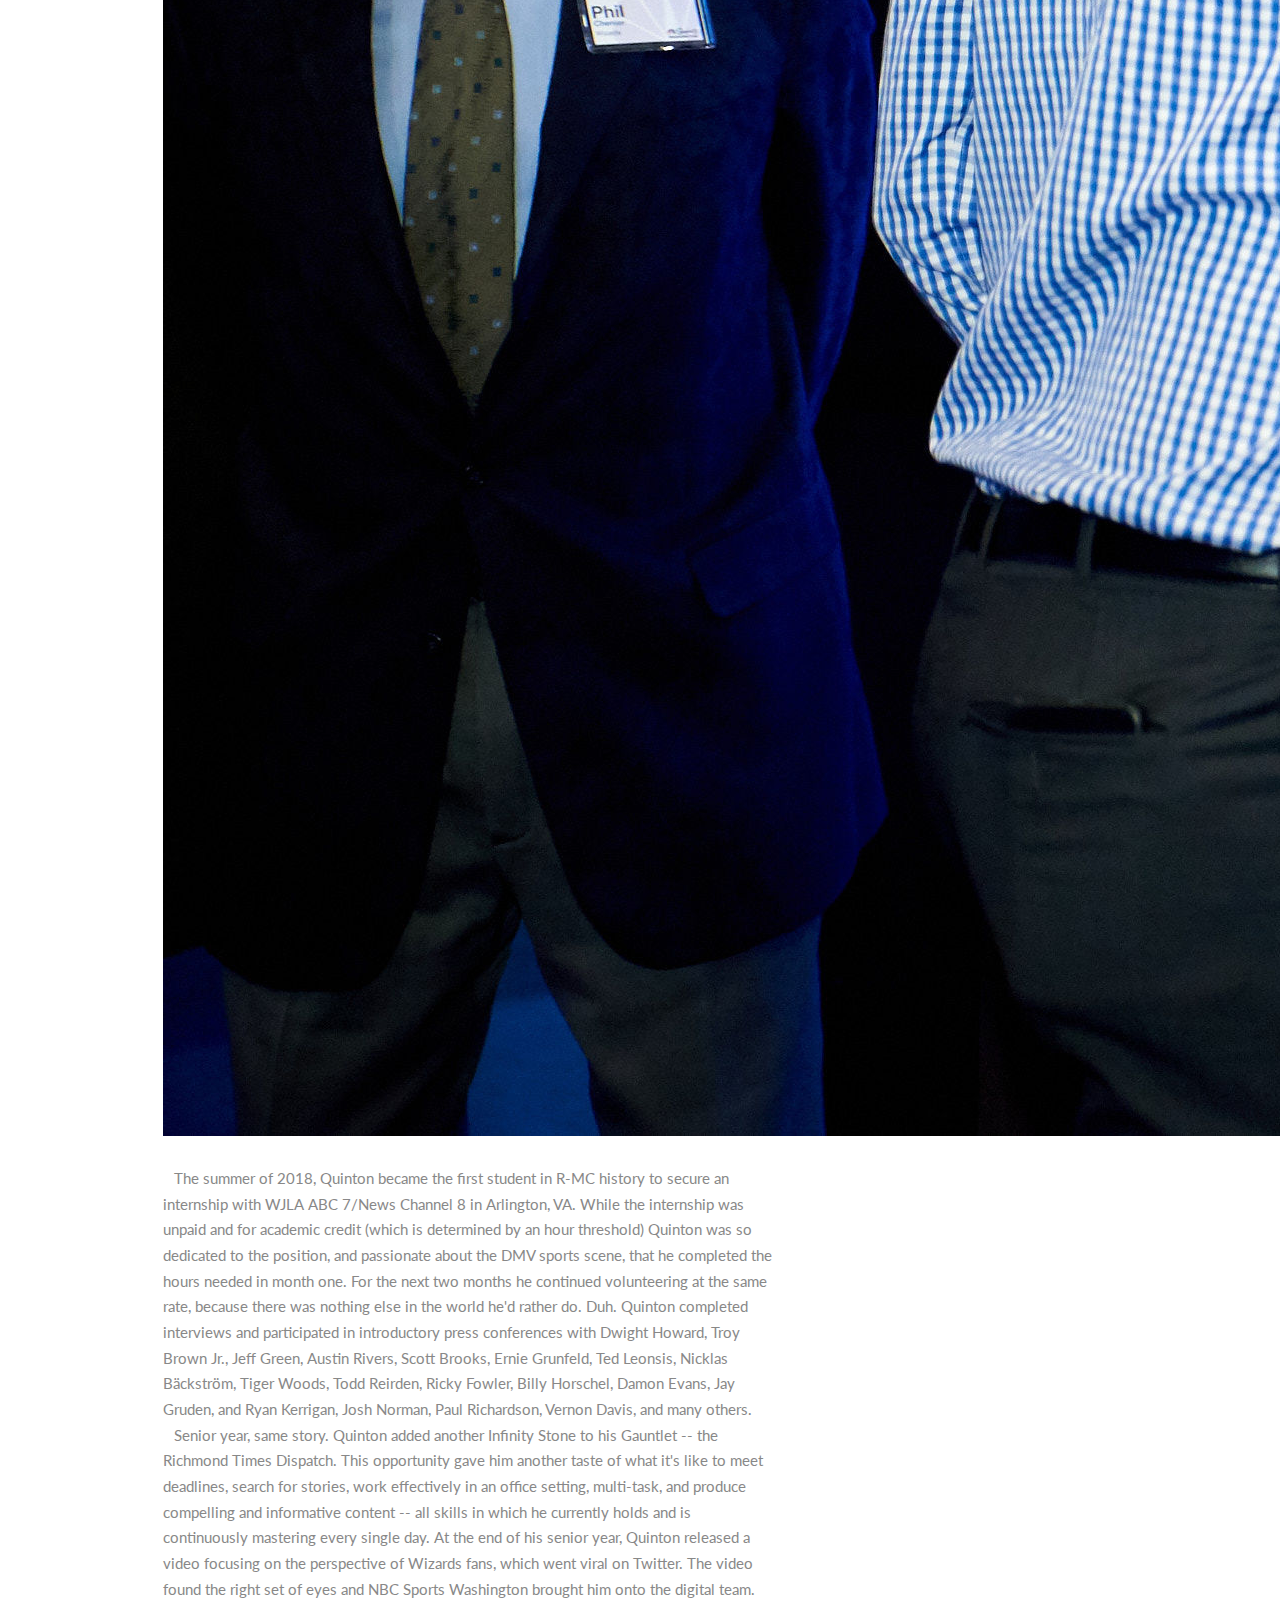
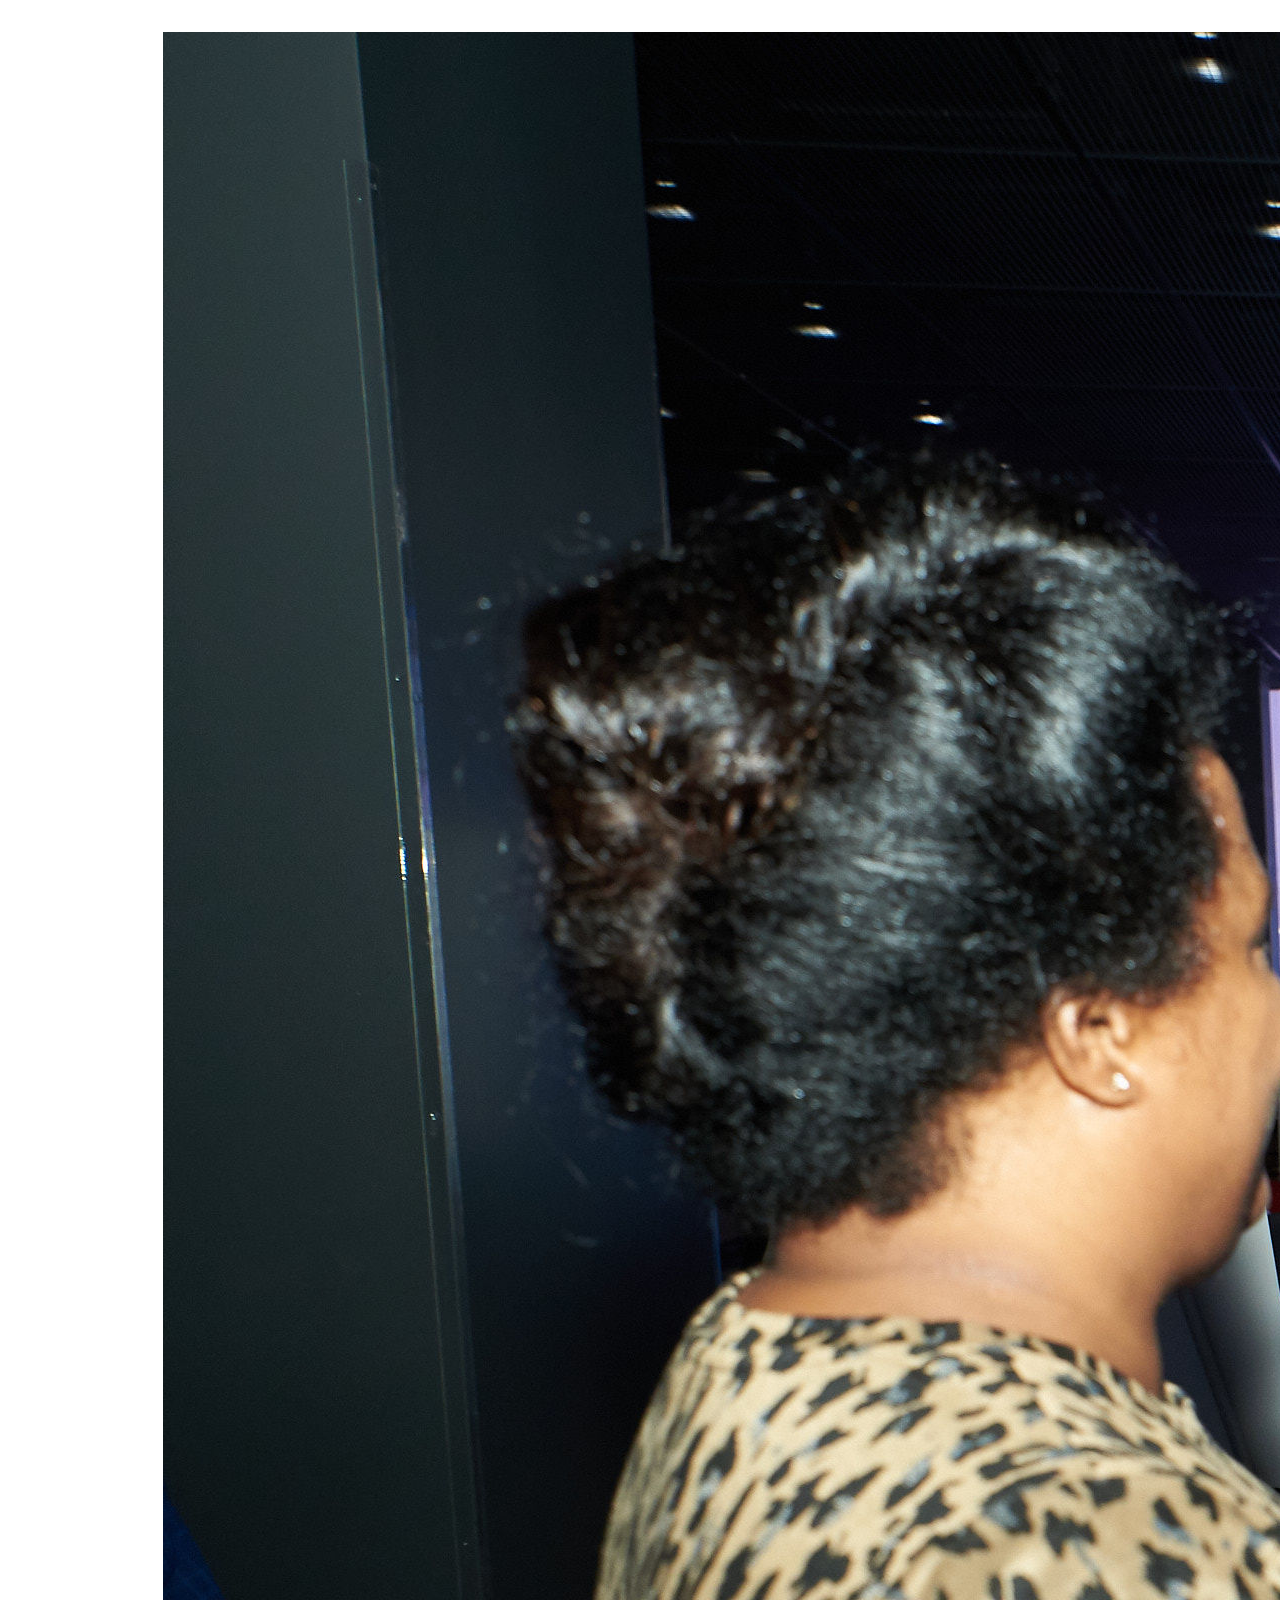
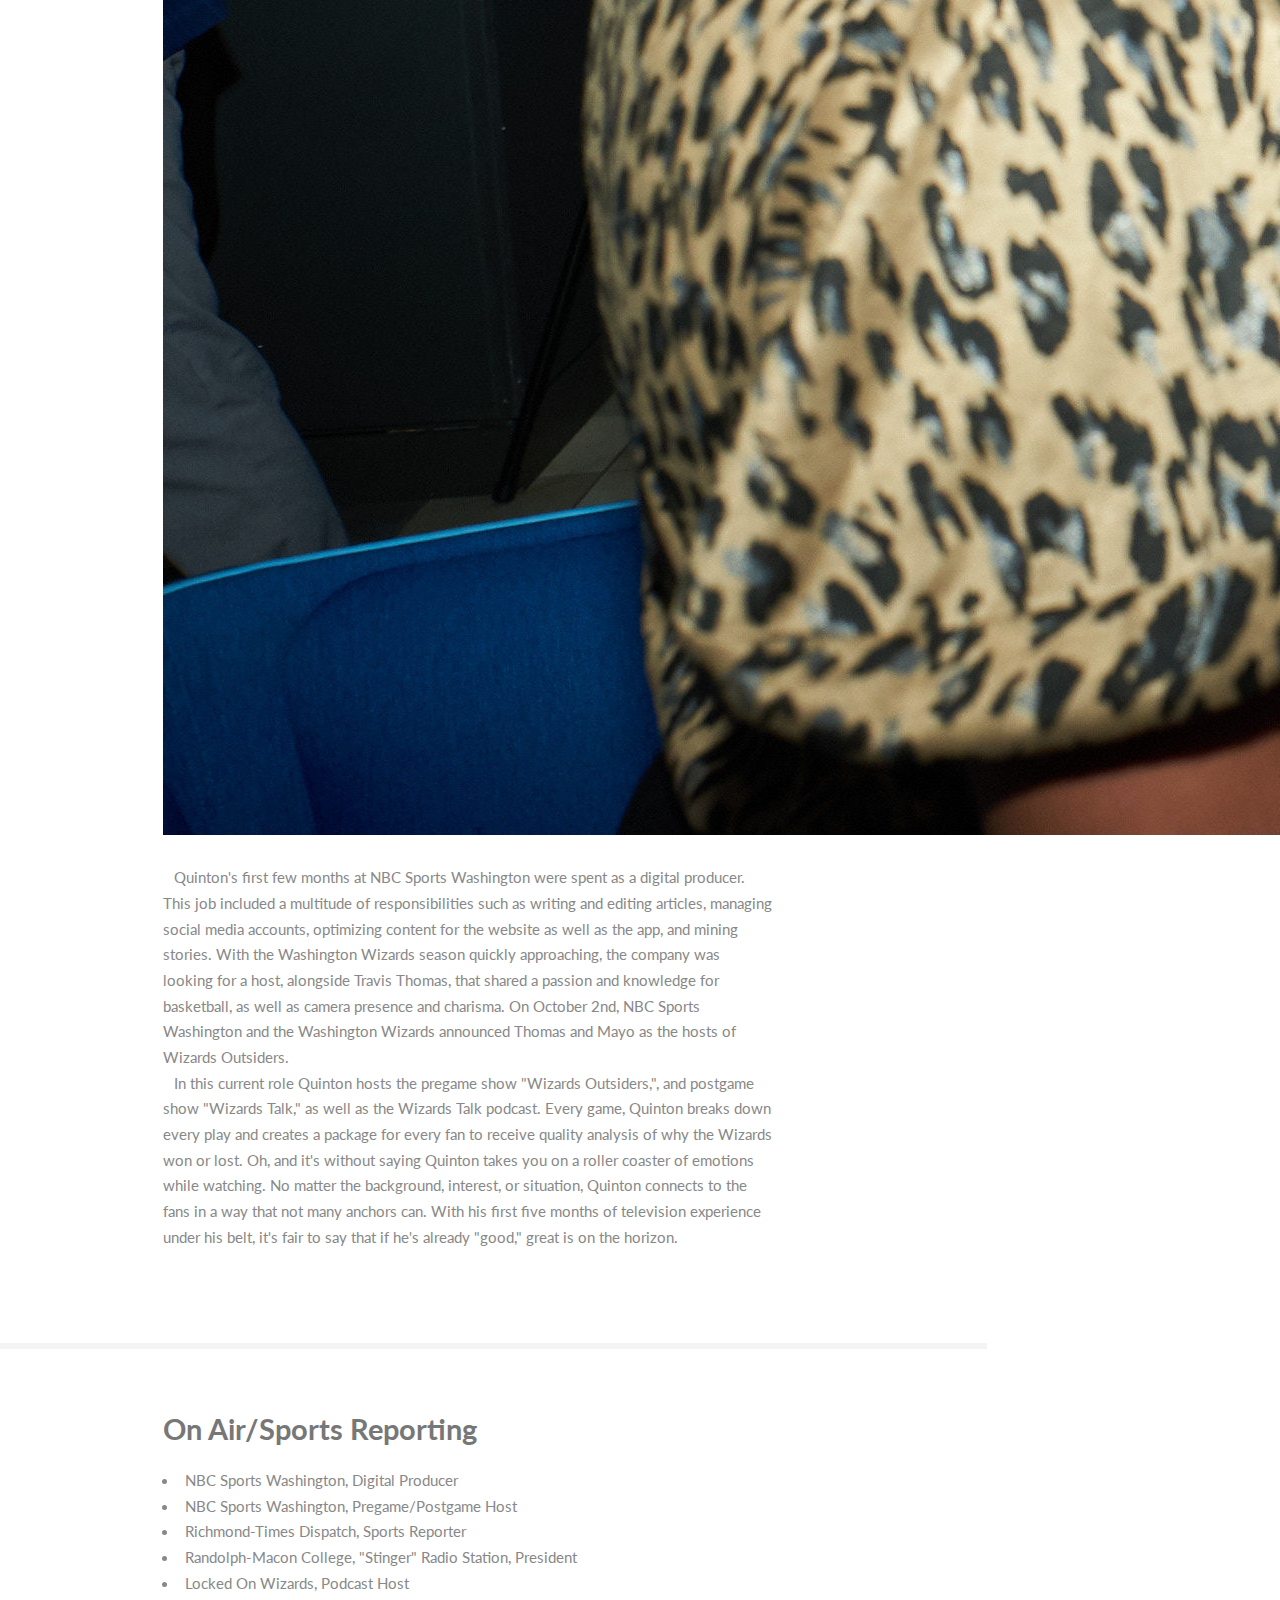
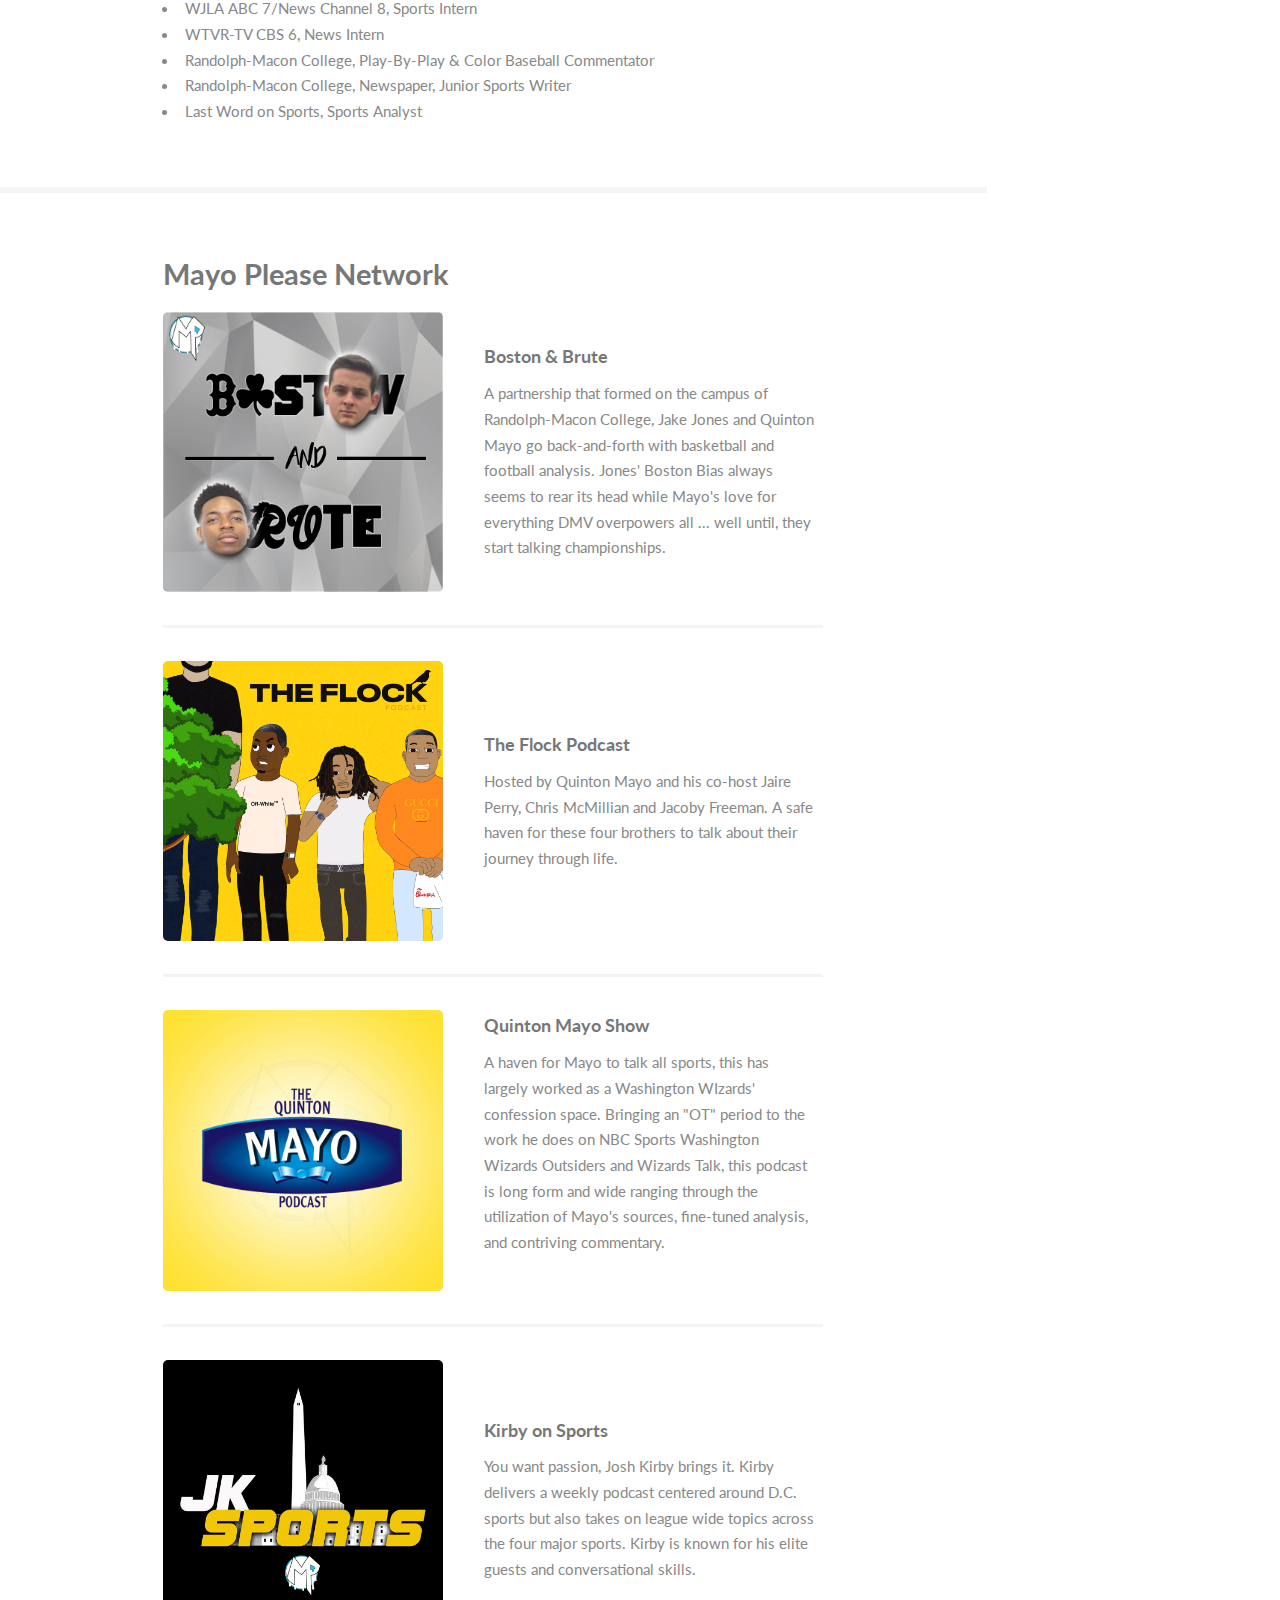
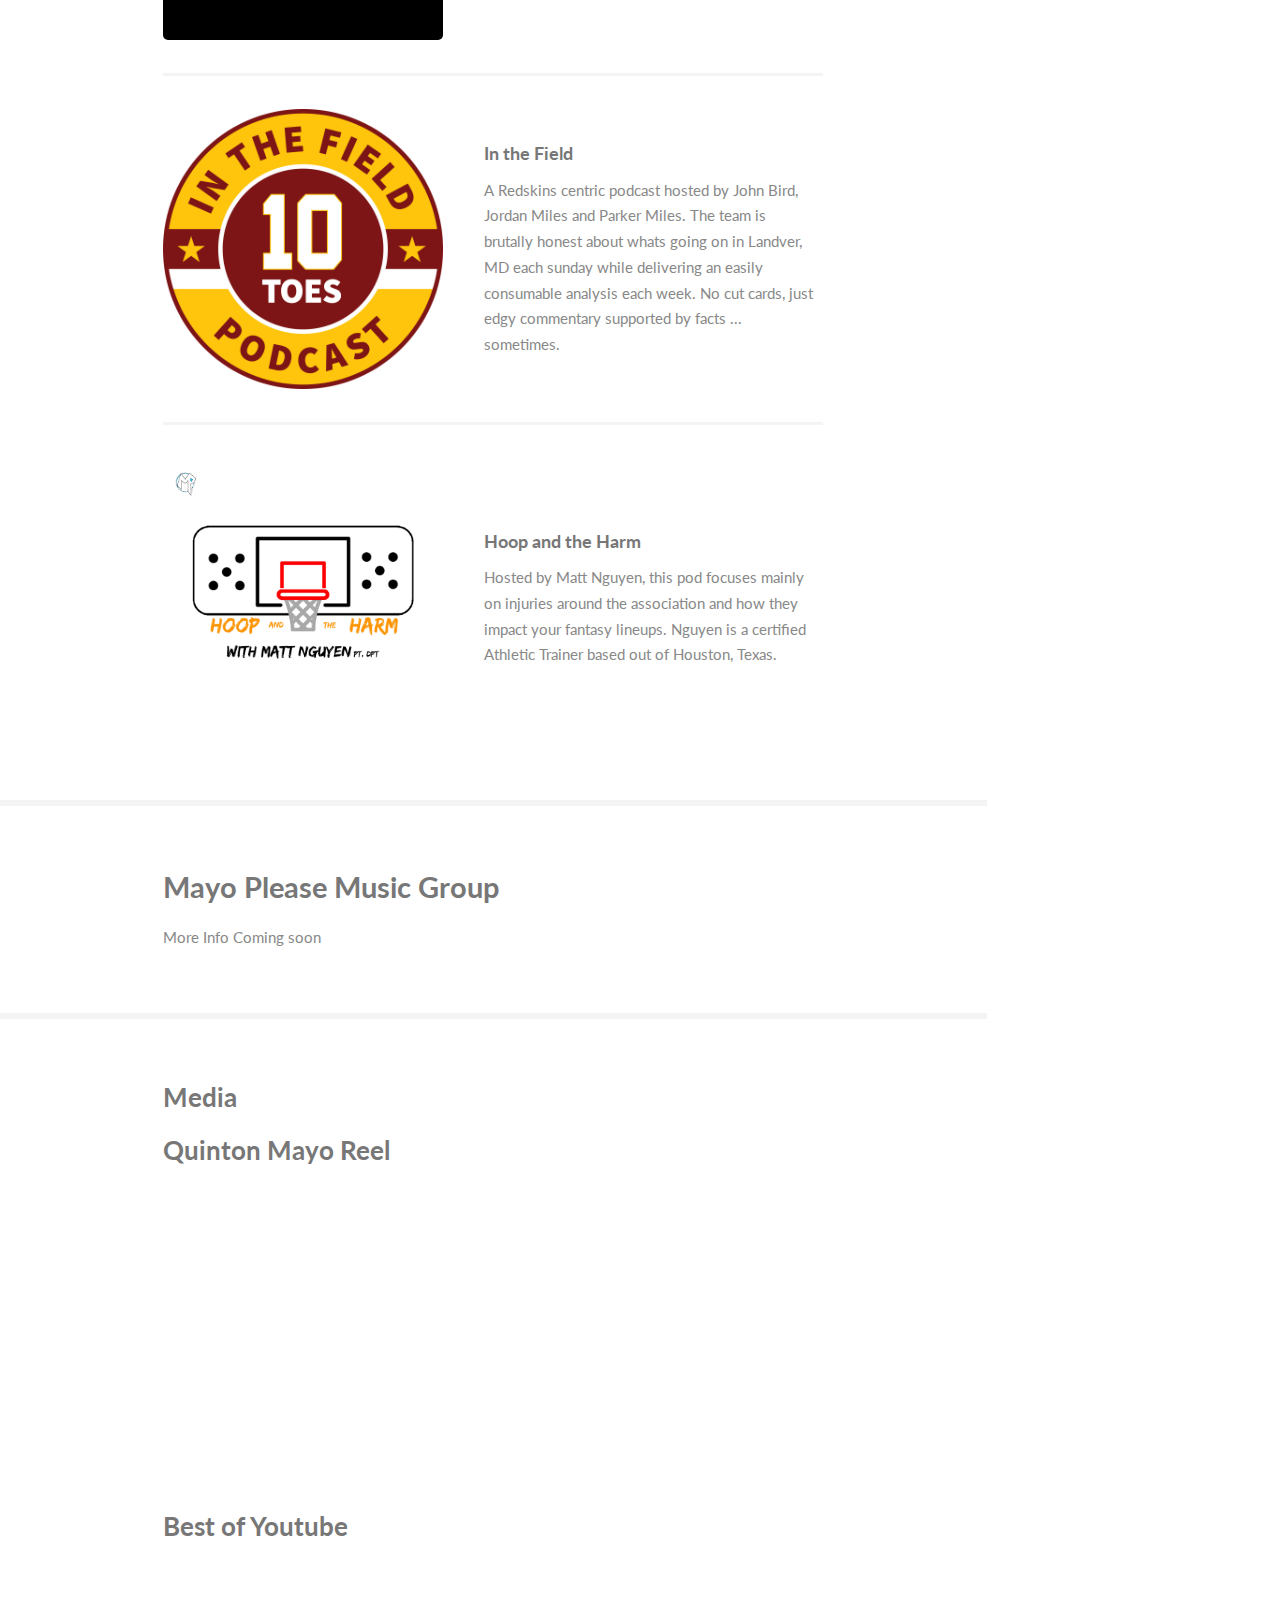
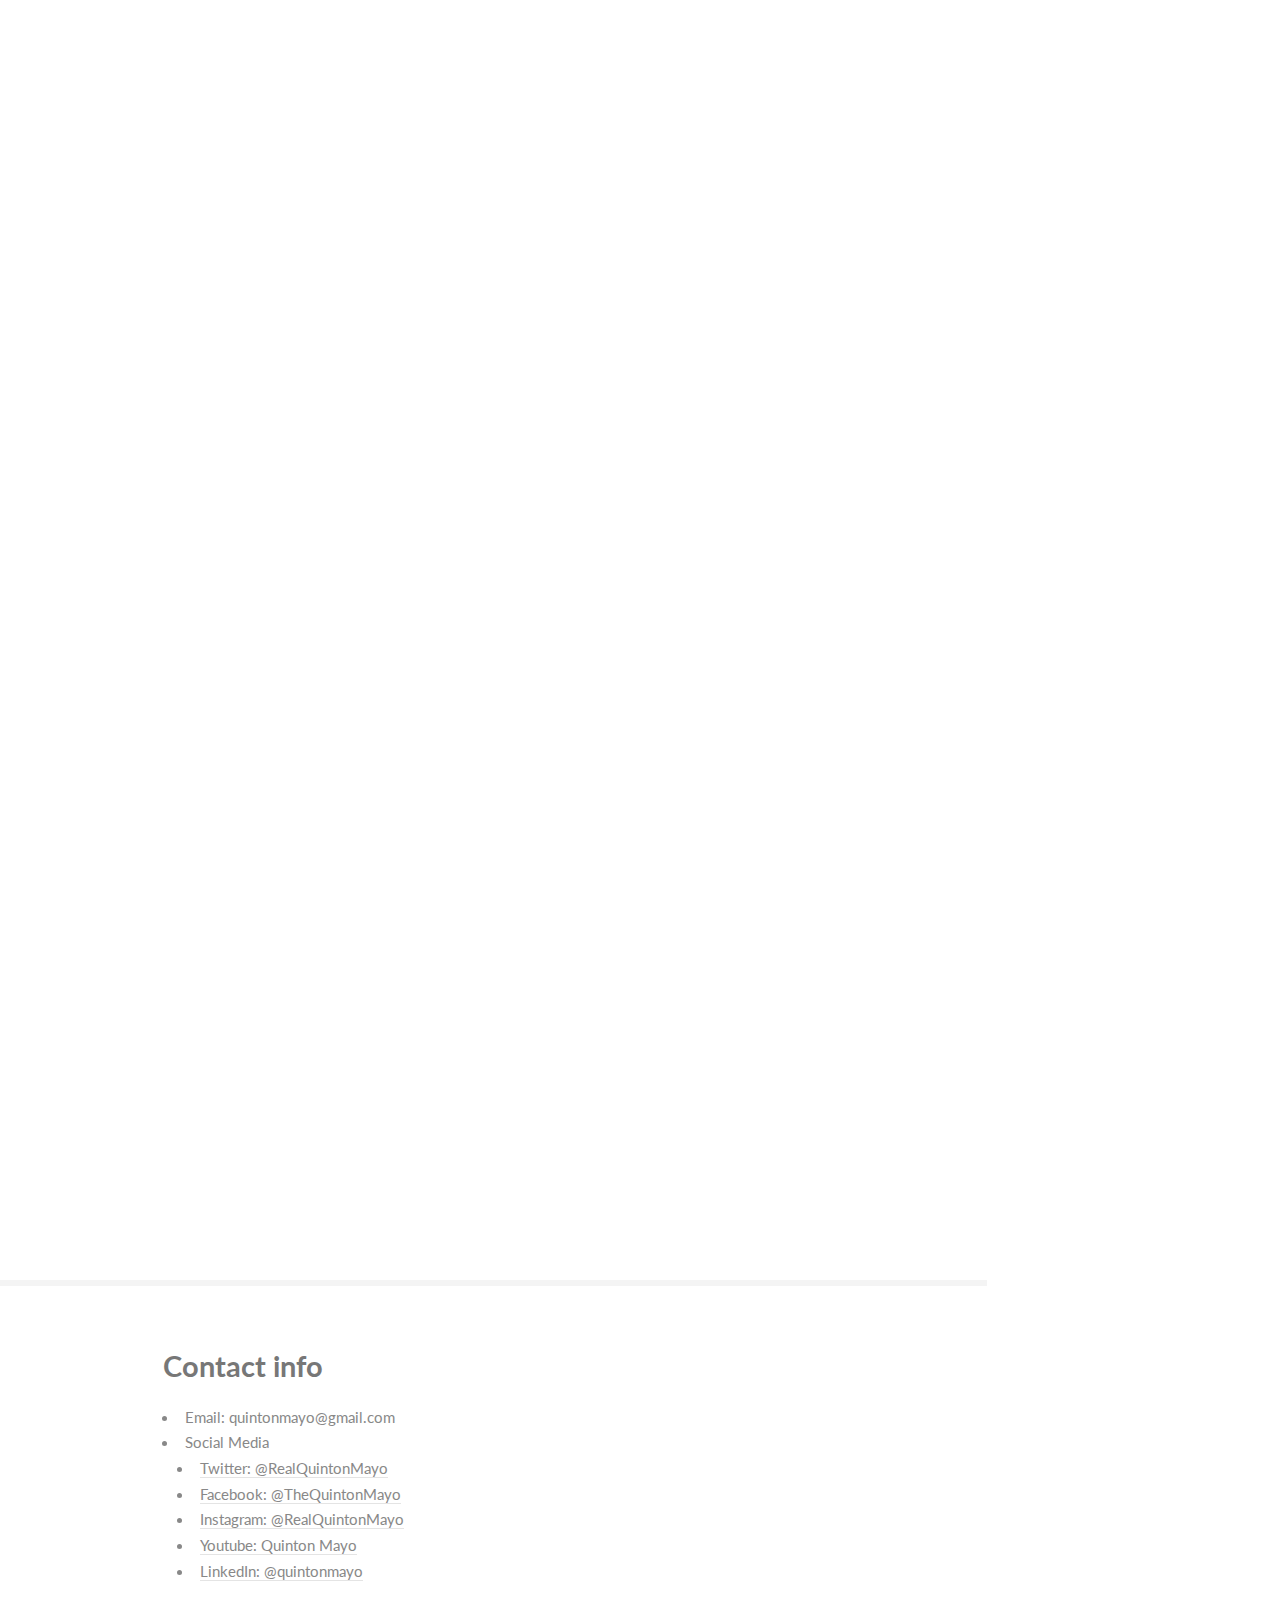
==== commit 79b1805a: "Update index.html" ====
--- a/index.html
+++ b/index.html
@@ -25,8 +25,7 @@
 			<li><a href="#six">Contact Info</a></li>
 		</ul>
 	</nav>
-	<footer>
-		<ul class="icons">
+	<footer>		<ul class="icons">
 			<li><a href="https://twitter.com/RealQuintonMayo" class="icon brands fa-twitter"><span class="label">Twitter</span></a></li>
 			<li><a href="https://www.facebook.com/TheQuintonMayo/" class="icon brands fa-facebook-f"><span class="label">Facebook</span></a></li>
 			<li><a href="https://www.instagram.com/RealQuintonMayo/" class="icon brands fa-instagram"><span class="label">Instagram</span></a></li>
@@ -67,8 +66,8 @@
 						grow the journalism program at R-MC, maximize resources and 
 						opportunities on the campus, and set himself up for a career 
 						in the beloved field come graduation in May, 2019.<br/>
-						<img src="images/pic1.JPG" class="pics" align="left" display="block" margin-left="auto"	
-						     margin-right="auto" width="50%" padding-top="30px"	padding-right="50px" padding-bottom="30px"/>
+						<src="images/pic1.JPG" img width="50%" align="left" class="pics" style="margin-right: auto; 
+							margin-left:auto; display:block; padding-bottom: 30px; padding-right: 50px; padding-top: 30px;"/>
 						<br/>&emsp;January 2017 marks the month in which Quinton started his 
 						sports analysis youtube channel &quot;Mayo Please.&quot; 
 						His first video was focused on breaking down the game of
@@ -93,7 +92,8 @@
 						they finished 38-9-1 and lost in the Division III World Series. 
 						R-MC hadn&apos;t had a baseball commentator, since Quinton, 
 						in recent program history.<br/>
-						<img src="images/pic2.JPG" class="pics" align="left"/><br/>
+						<img src="images/pic2.JPG" class="pics" align="left" style="margin-right: auto; 
+							margin-left:auto; display:block; padding-bottom: 30px; padding-right: 50px; padding-top: 30px;"/><br/>
 						&emsp;During summer of 2017 Quinton elected to stay in Ashland, 
 						VA, rather than go home to live in Maryland, and intern with 
 						WTVR-TV CBS 6 in Richmond, VA. Because the internship was 
@@ -116,7 +116,8 @@
 						of the R-MC radio station, Stinger Radio, and flipped it 
 						upside down with new software, shows, music selection, 
 						and a new location on campus.<br/>
-						<img src="images/pic3.JPG" class="pics" align="left"/><br/>
+						<img src="images/pic3.JPG" class="pics" align="left" style="margin-right: auto; 
+							margin-left:auto; display:block; padding-bottom: 30px; padding-right: 50px; padding-top: 30px;"/><br/>
 						&emsp;The summer of 2018, Quinton became the first student in 
 						R-MC history to secure an internship with WJLA ABC 7/News 
 						Channel 8 in Arlington, VA. While the internship was 
@@ -143,7 +144,8 @@
 						focusing on the perspective of Wizards fans, which went 
 						viral on Twitter. The video found the right set of eyes 
 						and NBC Sports Washington brought him onto the digital team.<br/>
-						<img src="images/pic4.JPG" class="pics" align="left"/><br/>
+						<img src="images/pic4.JPG" class="pics" align="left" style="margin-right: auto; 
+							margin-left:auto; display:block; padding-bottom: 30px; padding-right: 50px; padding-top: 30px;"/><br/>
 						&emsp;Quinton&apos;s first few months at NBC Sports Washington were 
 						spent as a digital producer. This job included a multitude 
 						of responsibilities such as writing and editing articles, 
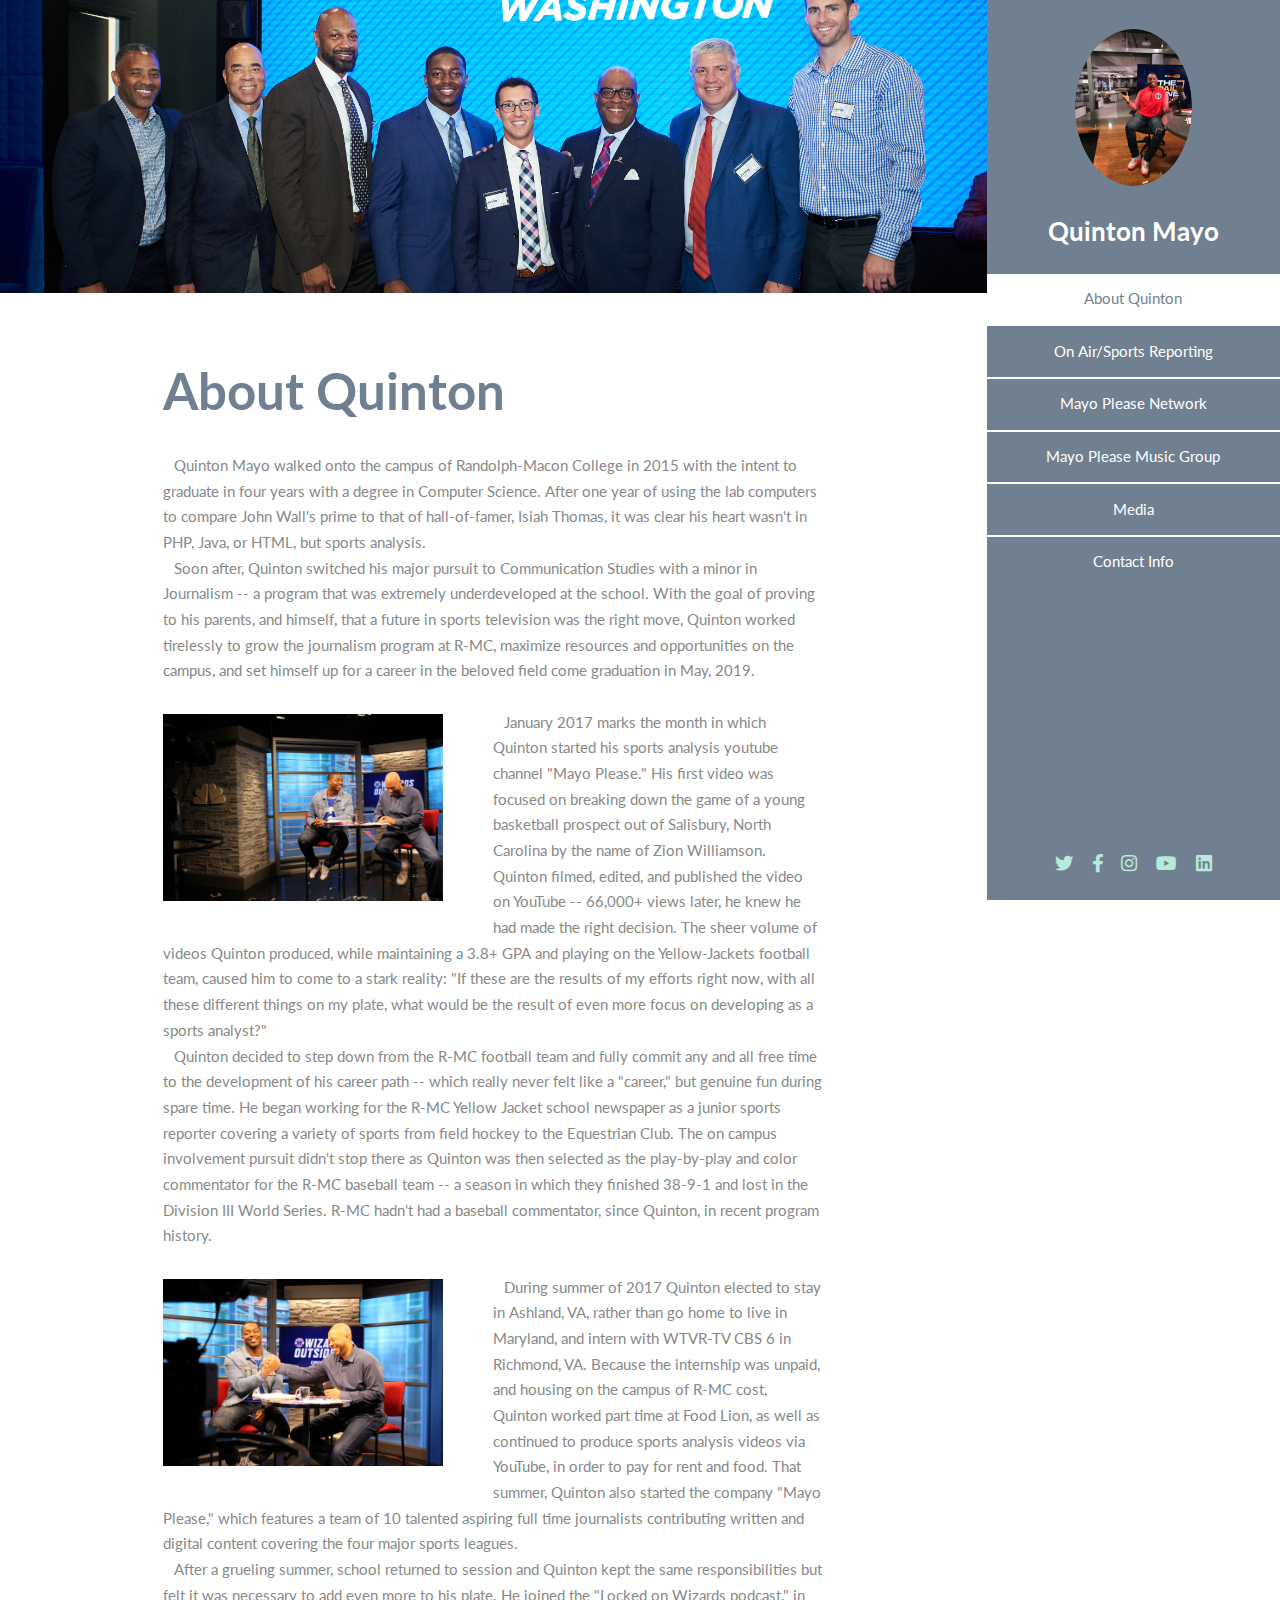
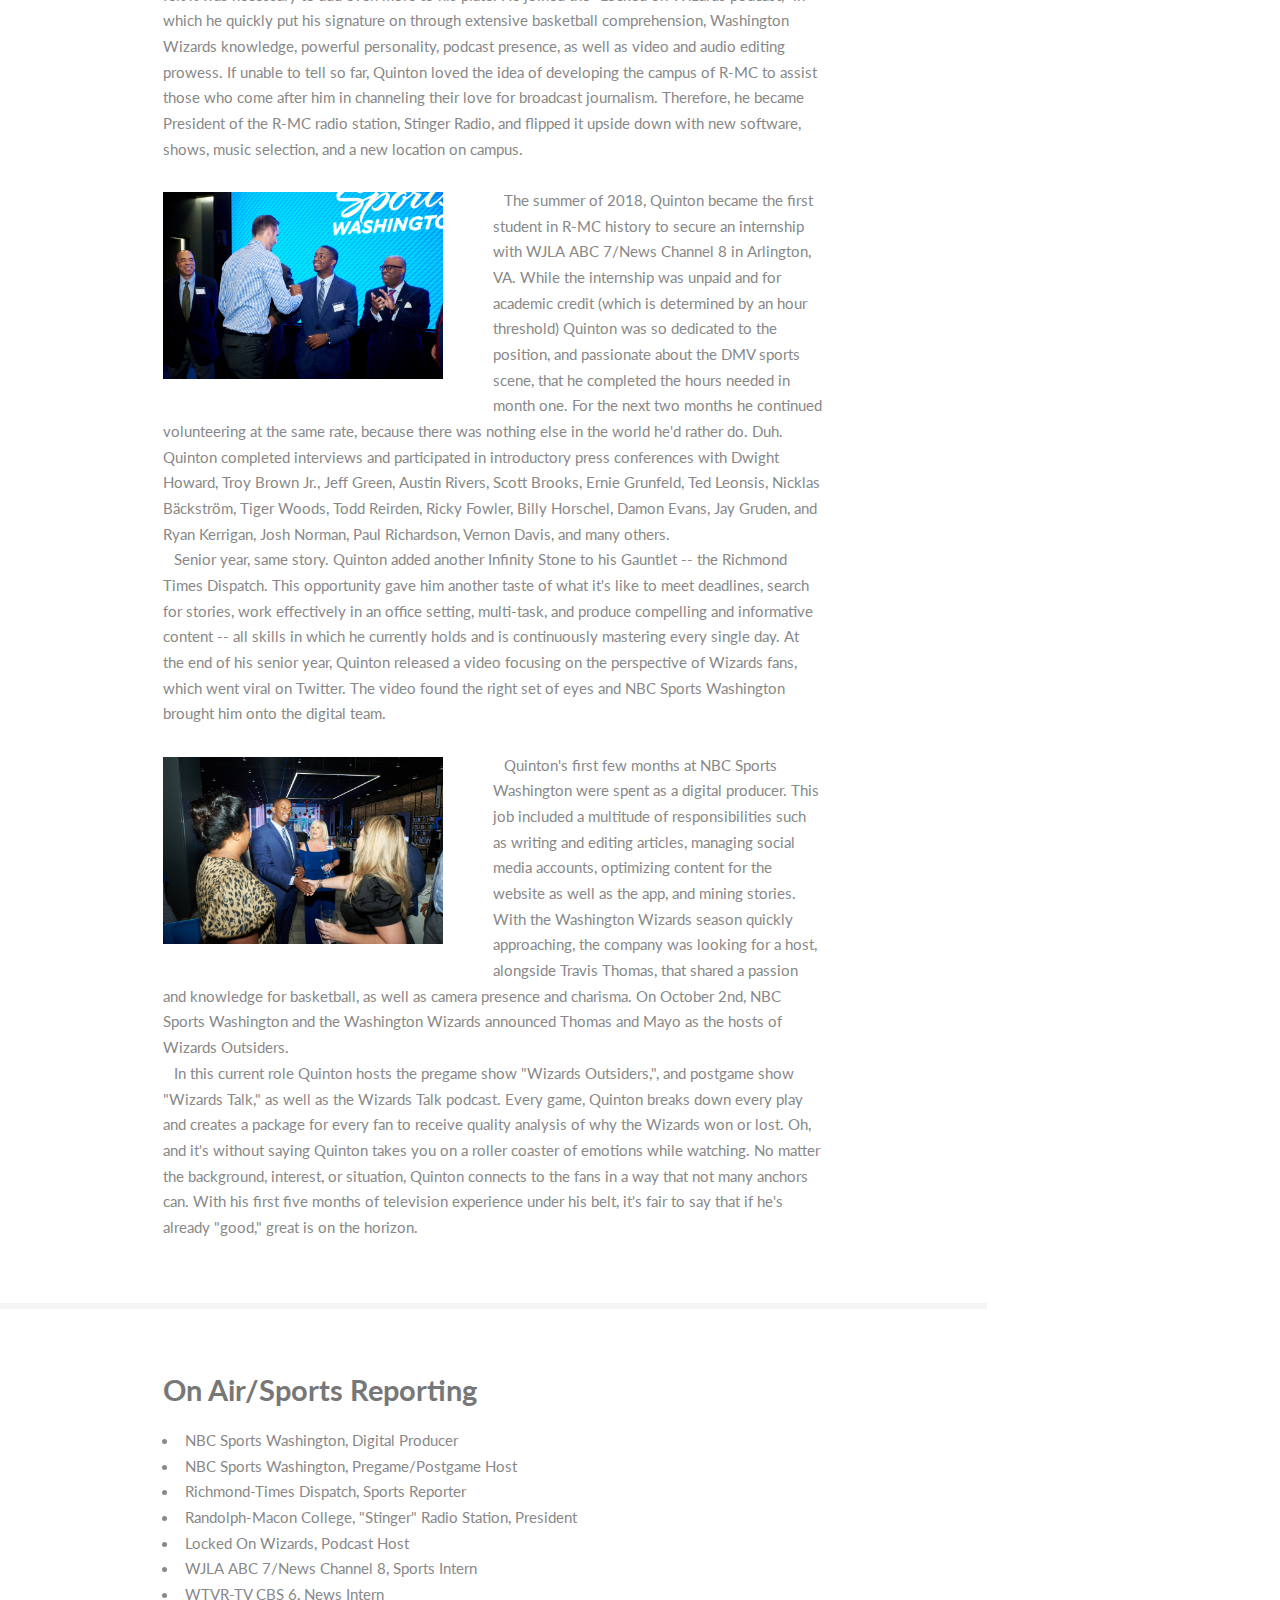
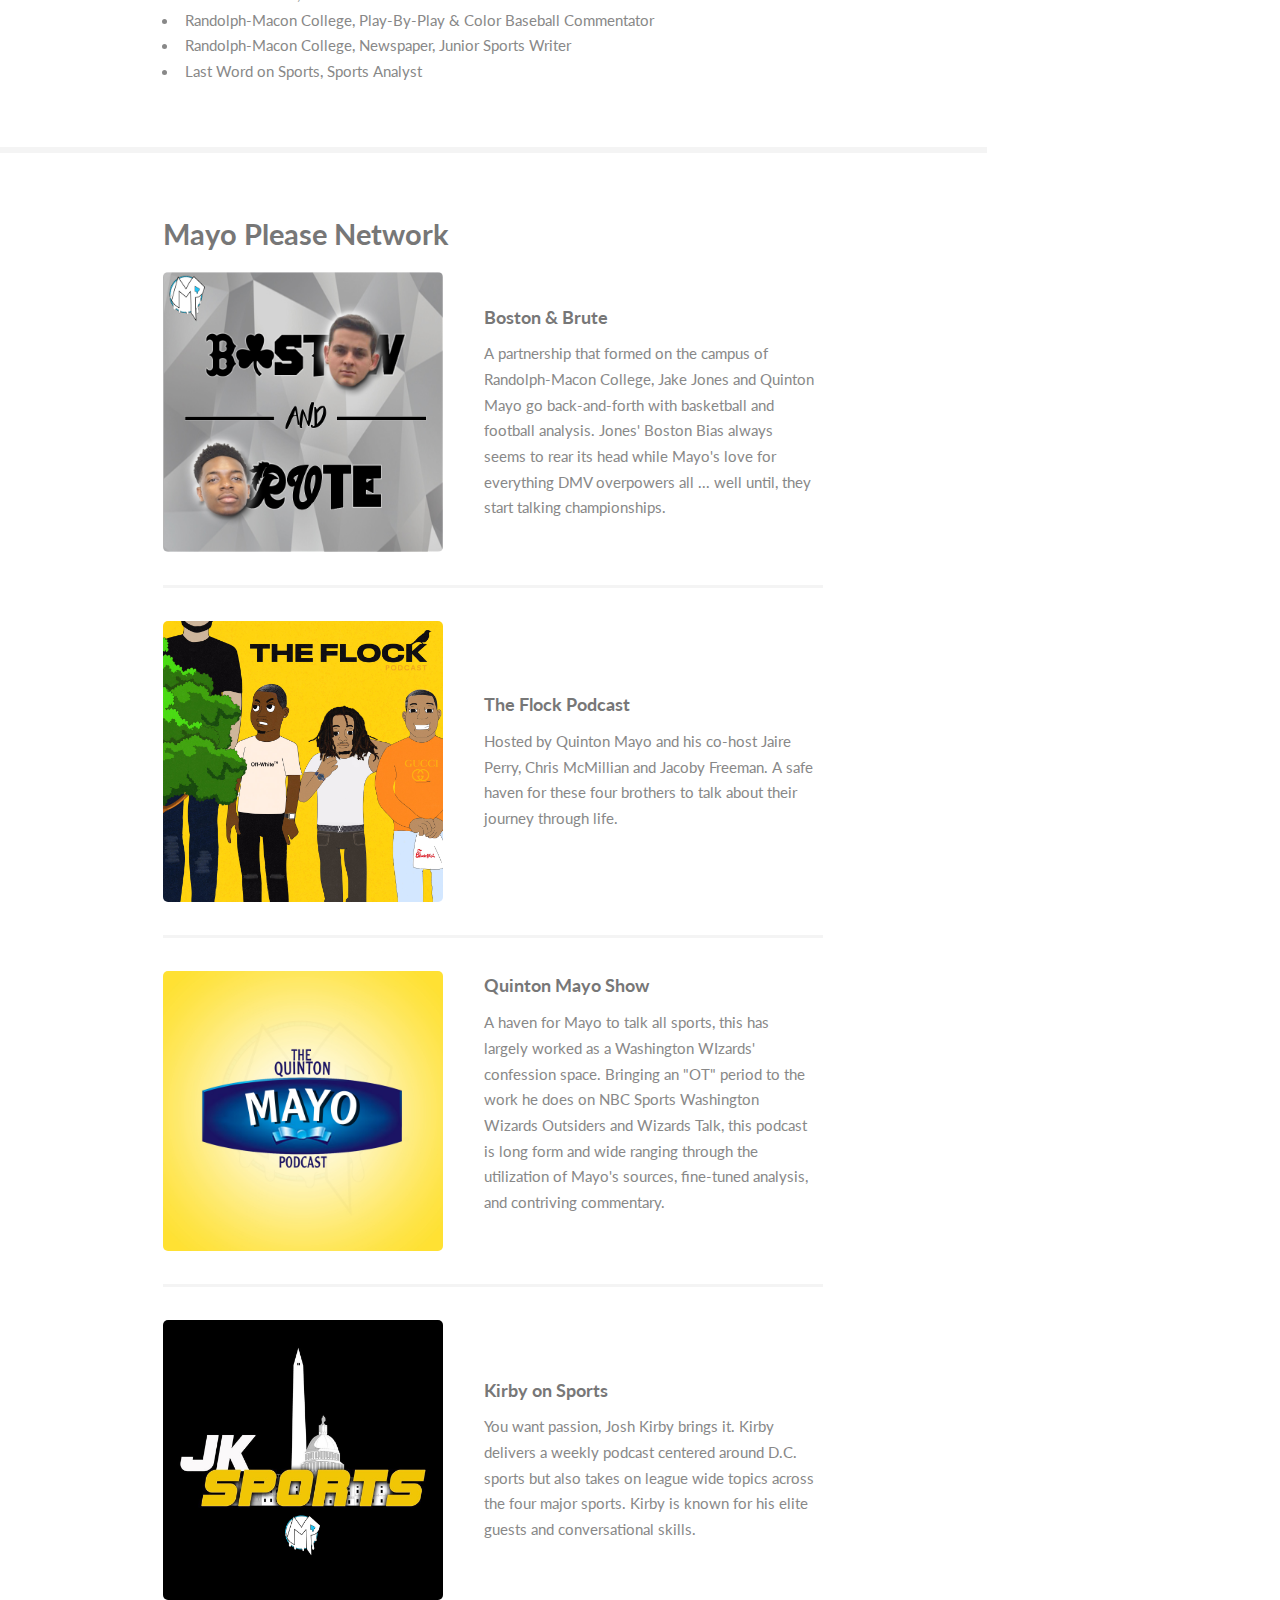
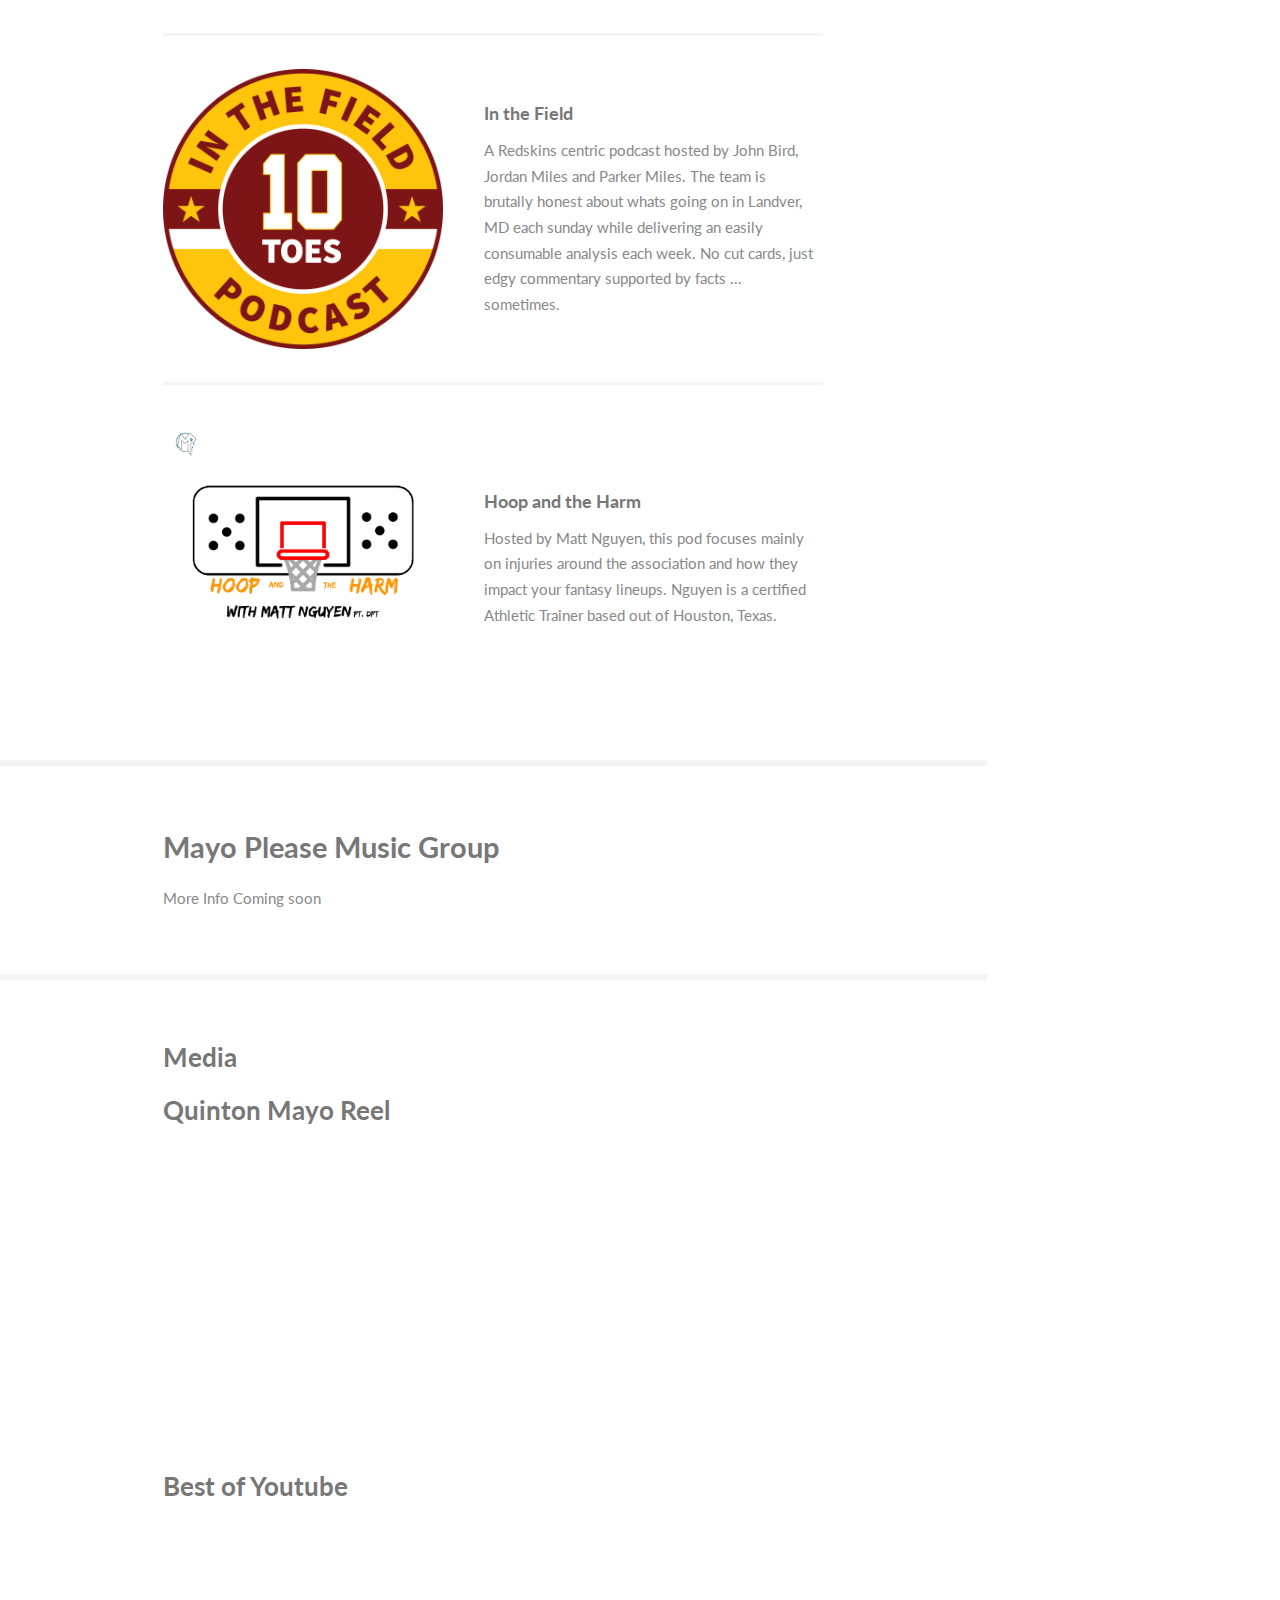
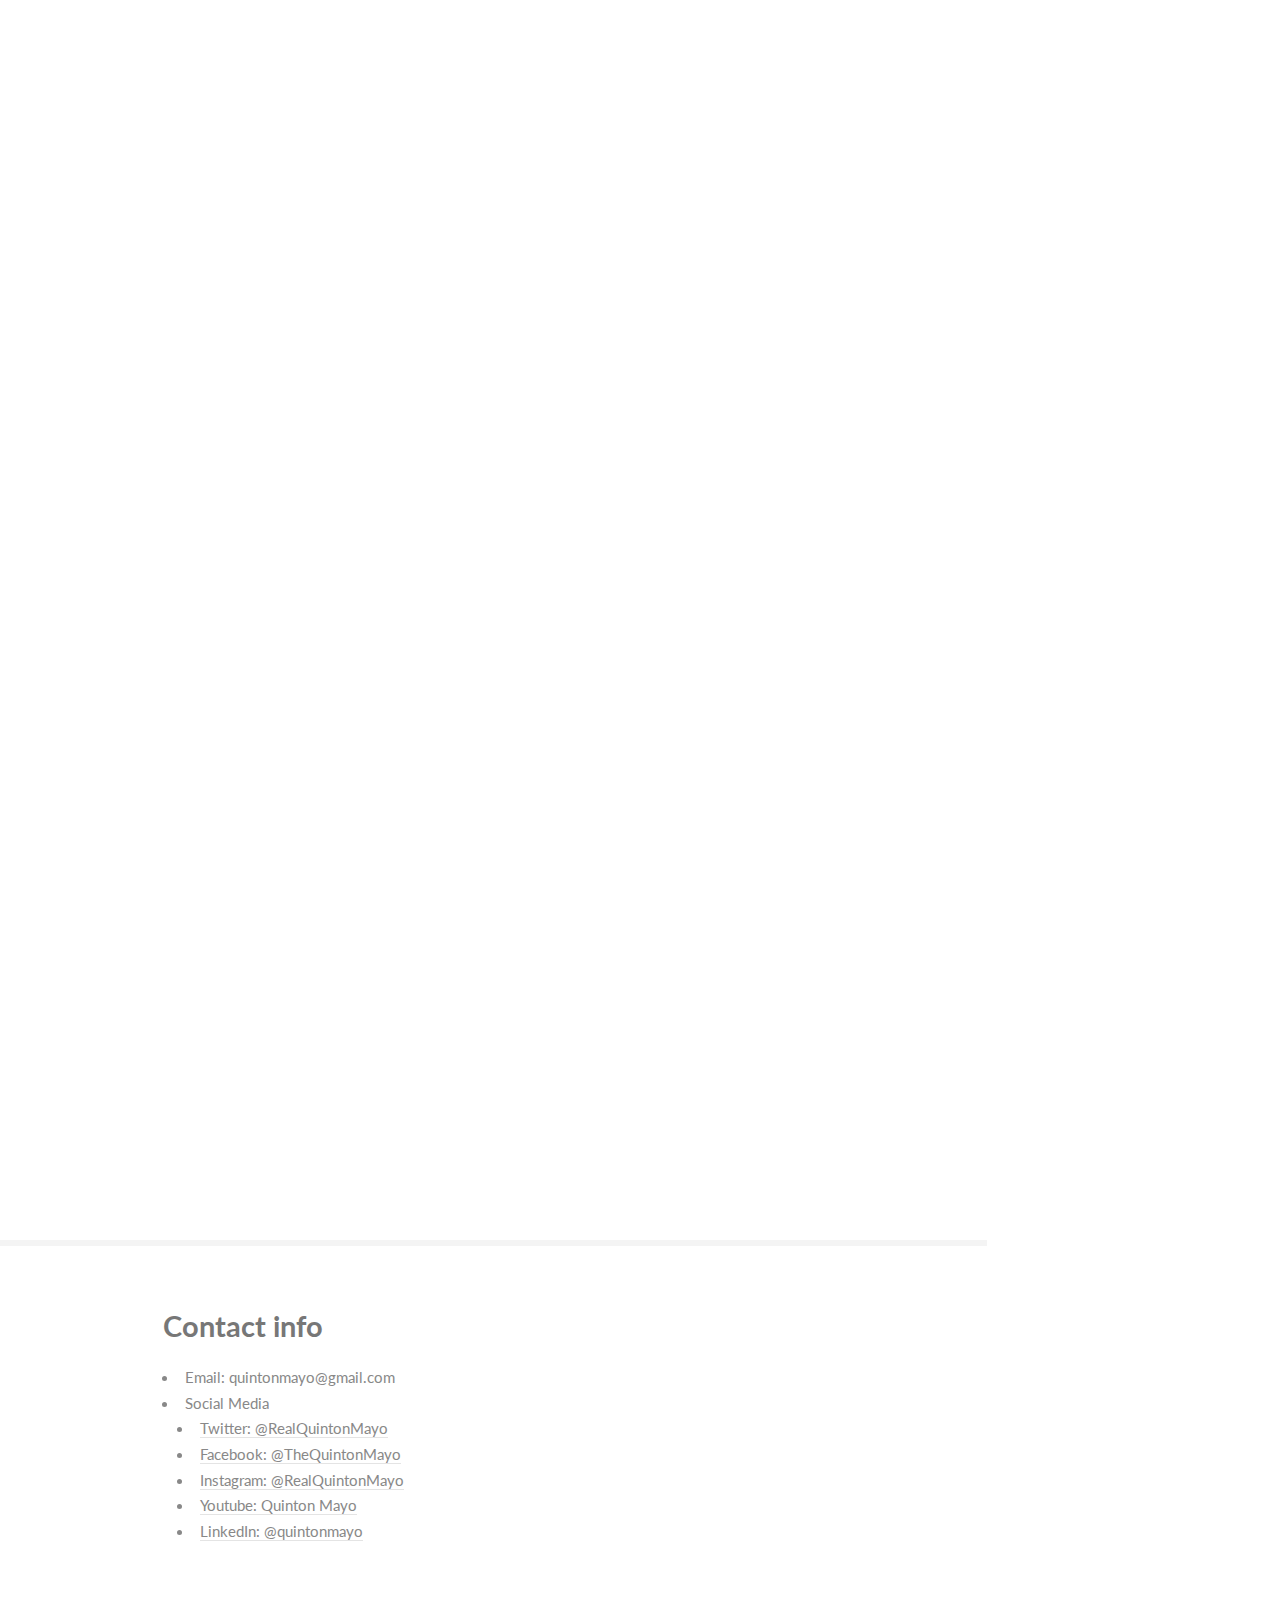
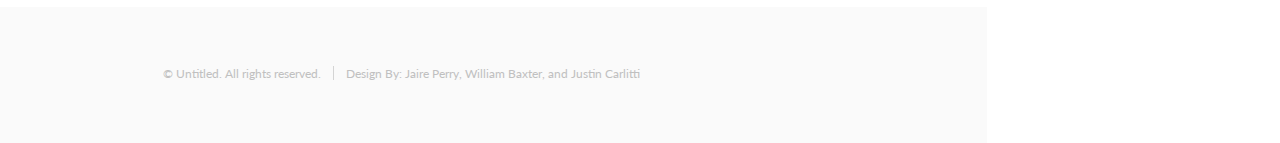
==== commit d1f15749: "Update index.html" ====
--- a/index.html
+++ b/index.html
@@ -66,7 +66,7 @@
 						grow the journalism program at R-MC, maximize resources and 
 						opportunities on the campus, and set himself up for a career 
 						in the beloved field come graduation in May, 2019.<br/>
-						<src="images/pic1.JPG" img width="50%" align="left" class="pics" style="margin-right: auto; 
+						<img src="images/pic1.JPG" img width="50%" align="left" class="pics" style="margin-right: auto; 
 							margin-left:auto; display:block; padding-bottom: 30px; padding-right: 50px; padding-top: 30px;"/>
 						<br/>&emsp;January 2017 marks the month in which Quinton started his 
 						sports analysis youtube channel &quot;Mayo Please.&quot; 
@@ -92,7 +92,7 @@
 						they finished 38-9-1 and lost in the Division III World Series. 
 						R-MC hadn&apos;t had a baseball commentator, since Quinton, 
 						in recent program history.<br/>
-						<img src="images/pic2.JPG" class="pics" align="left" style="margin-right: auto; 
+						<img src="images/pic2.JPG" img width="50%" class="pics" align="left" style="margin-right: auto; 
 							margin-left:auto; display:block; padding-bottom: 30px; padding-right: 50px; padding-top: 30px;"/><br/>
 						&emsp;During summer of 2017 Quinton elected to stay in Ashland, 
 						VA, rather than go home to live in Maryland, and intern with 
@@ -116,7 +116,7 @@
 						of the R-MC radio station, Stinger Radio, and flipped it 
 						upside down with new software, shows, music selection, 
 						and a new location on campus.<br/>
-						<img src="images/pic3.JPG" class="pics" align="left" style="margin-right: auto; 
+						<img src="images/pic3.JPG" img width="50%" class="pics" align="left" style="margin-right: auto; 
 							margin-left:auto; display:block; padding-bottom: 30px; padding-right: 50px; padding-top: 30px;"/><br/>
 						&emsp;The summer of 2018, Quinton became the first student in 
 						R-MC history to secure an internship with WJLA ABC 7/News 
@@ -144,7 +144,7 @@
 						focusing on the perspective of Wizards fans, which went 
 						viral on Twitter. The video found the right set of eyes 
 						and NBC Sports Washington brought him onto the digital team.<br/>
-						<img src="images/pic4.JPG" class="pics" align="left" style="margin-right: auto; 
+						<img src="images/pic4.JPG" img width="50%" class="pics" align="left" style="margin-right: auto; 
 							margin-left:auto; display:block; padding-bottom: 30px; padding-right: 50px; padding-top: 30px;"/><br/>
 						&emsp;Quinton&apos;s first few months at NBC Sports Washington were 
 						spent as a digital producer. This job included a multitude 
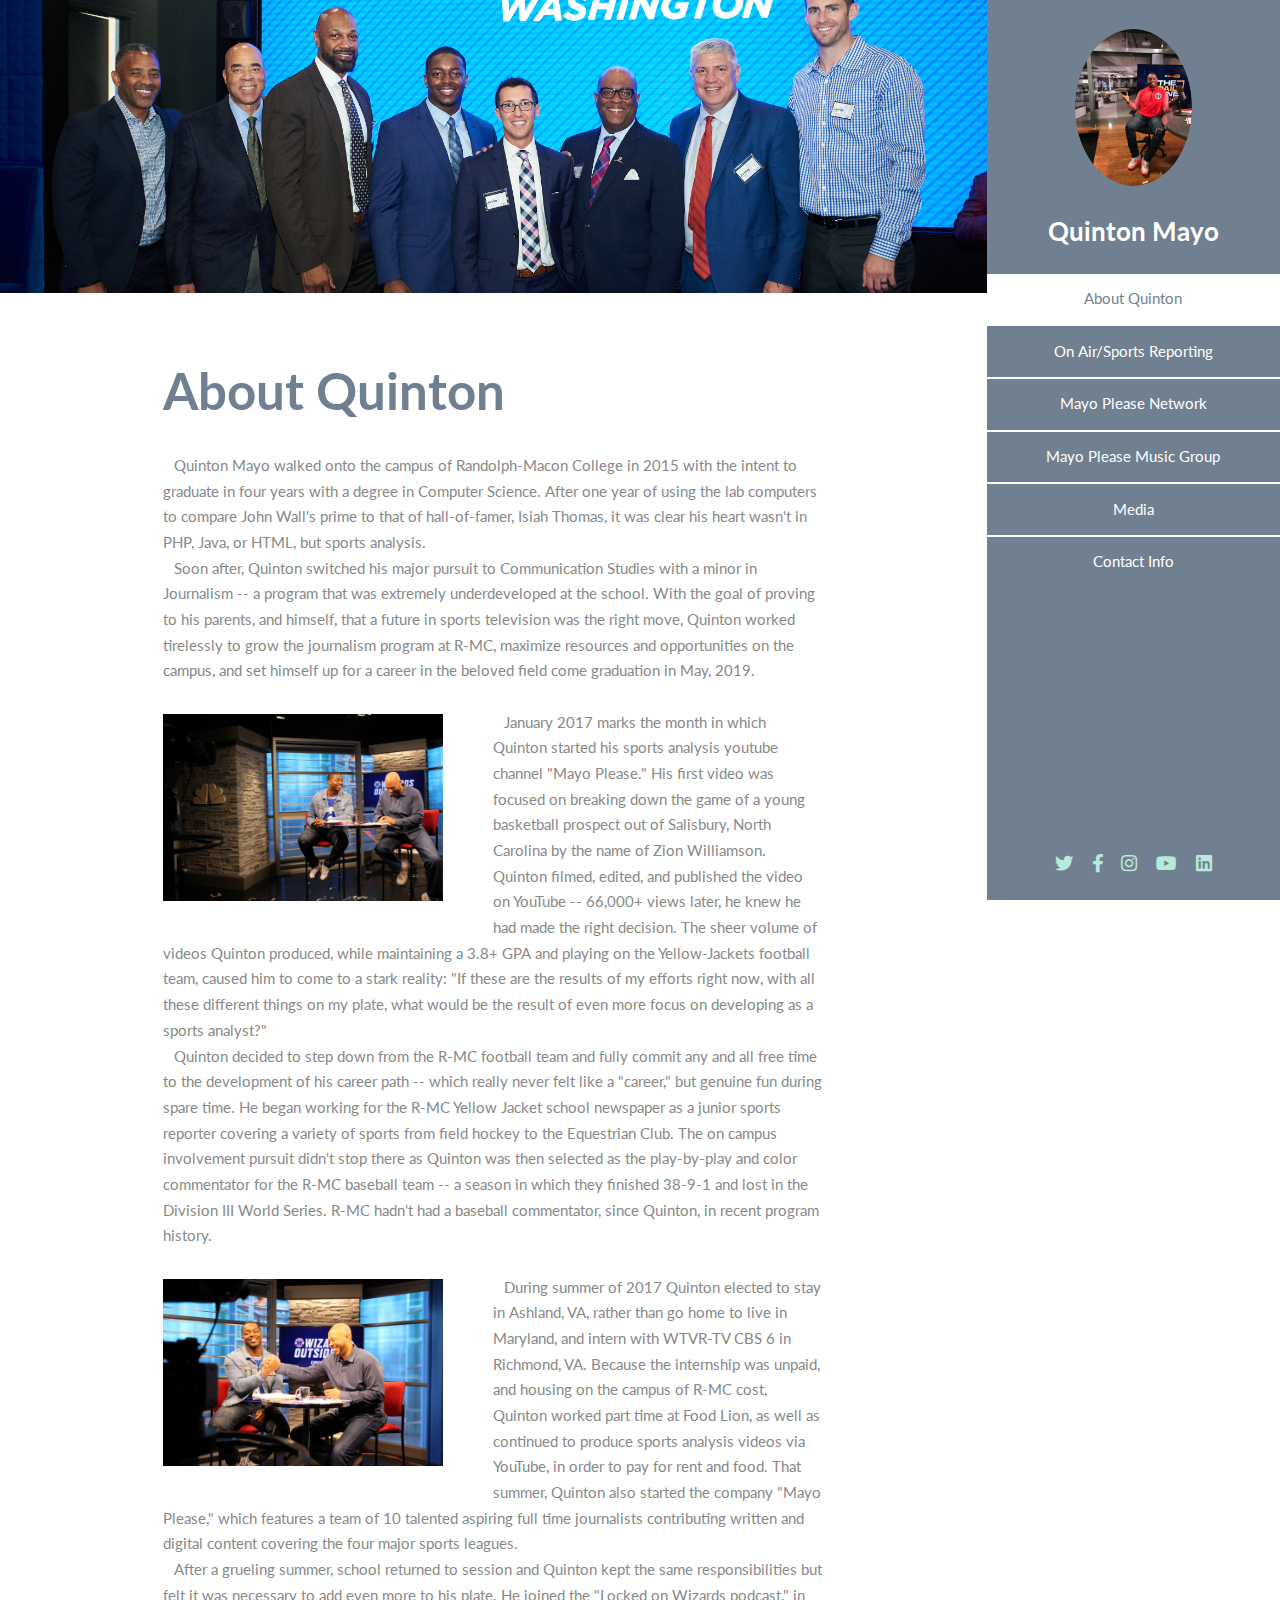
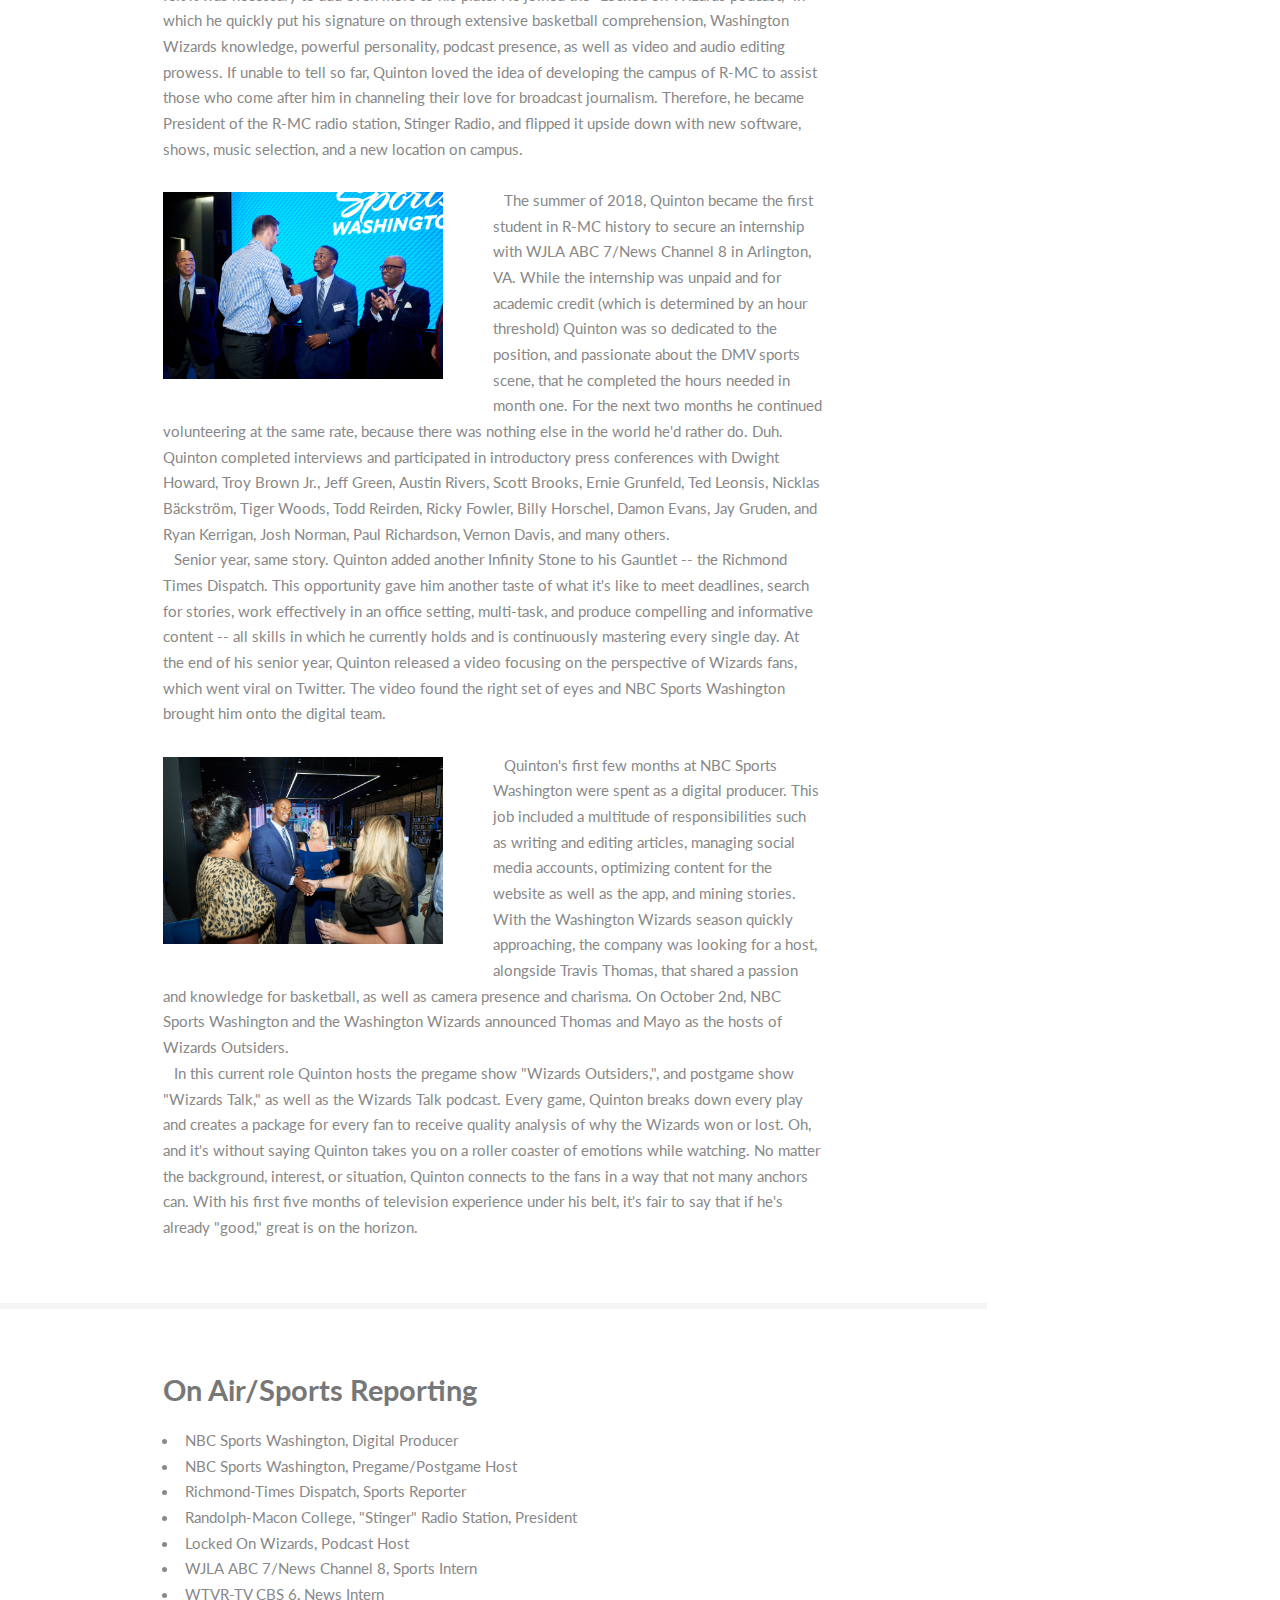
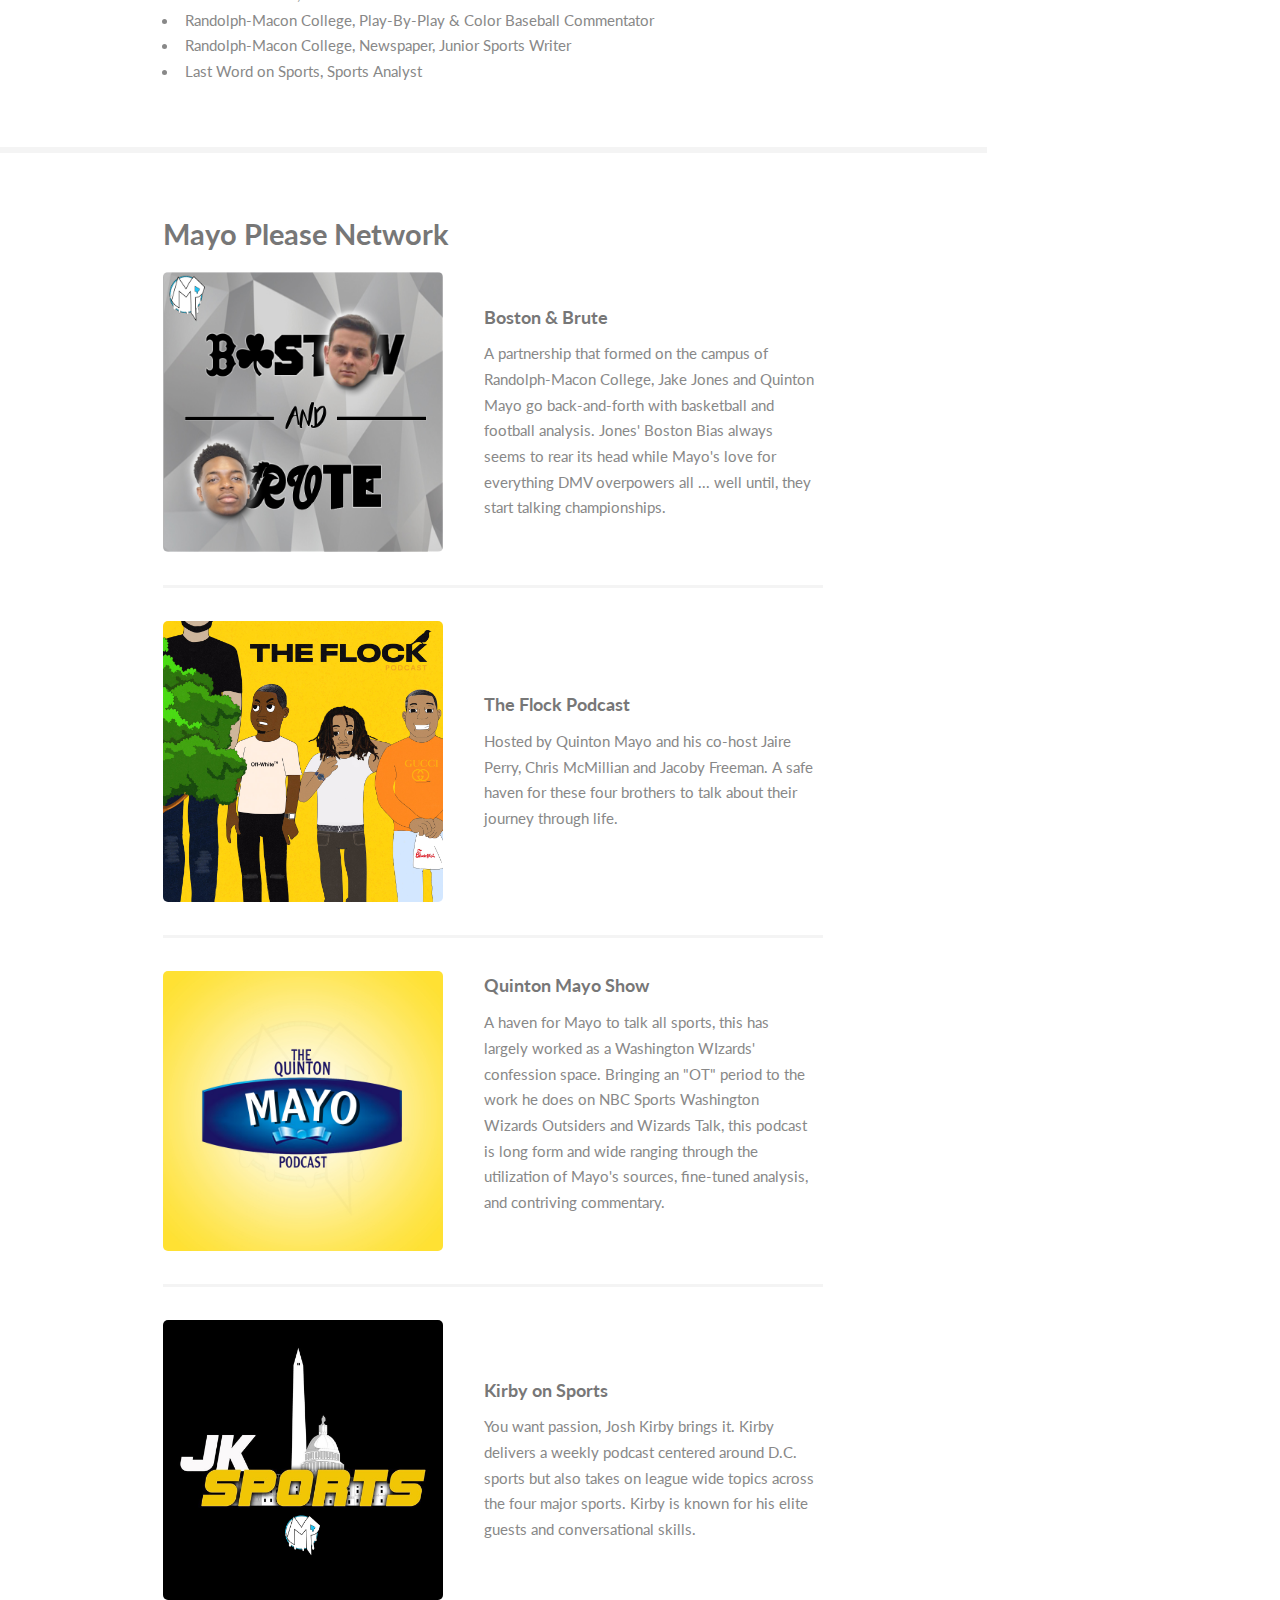
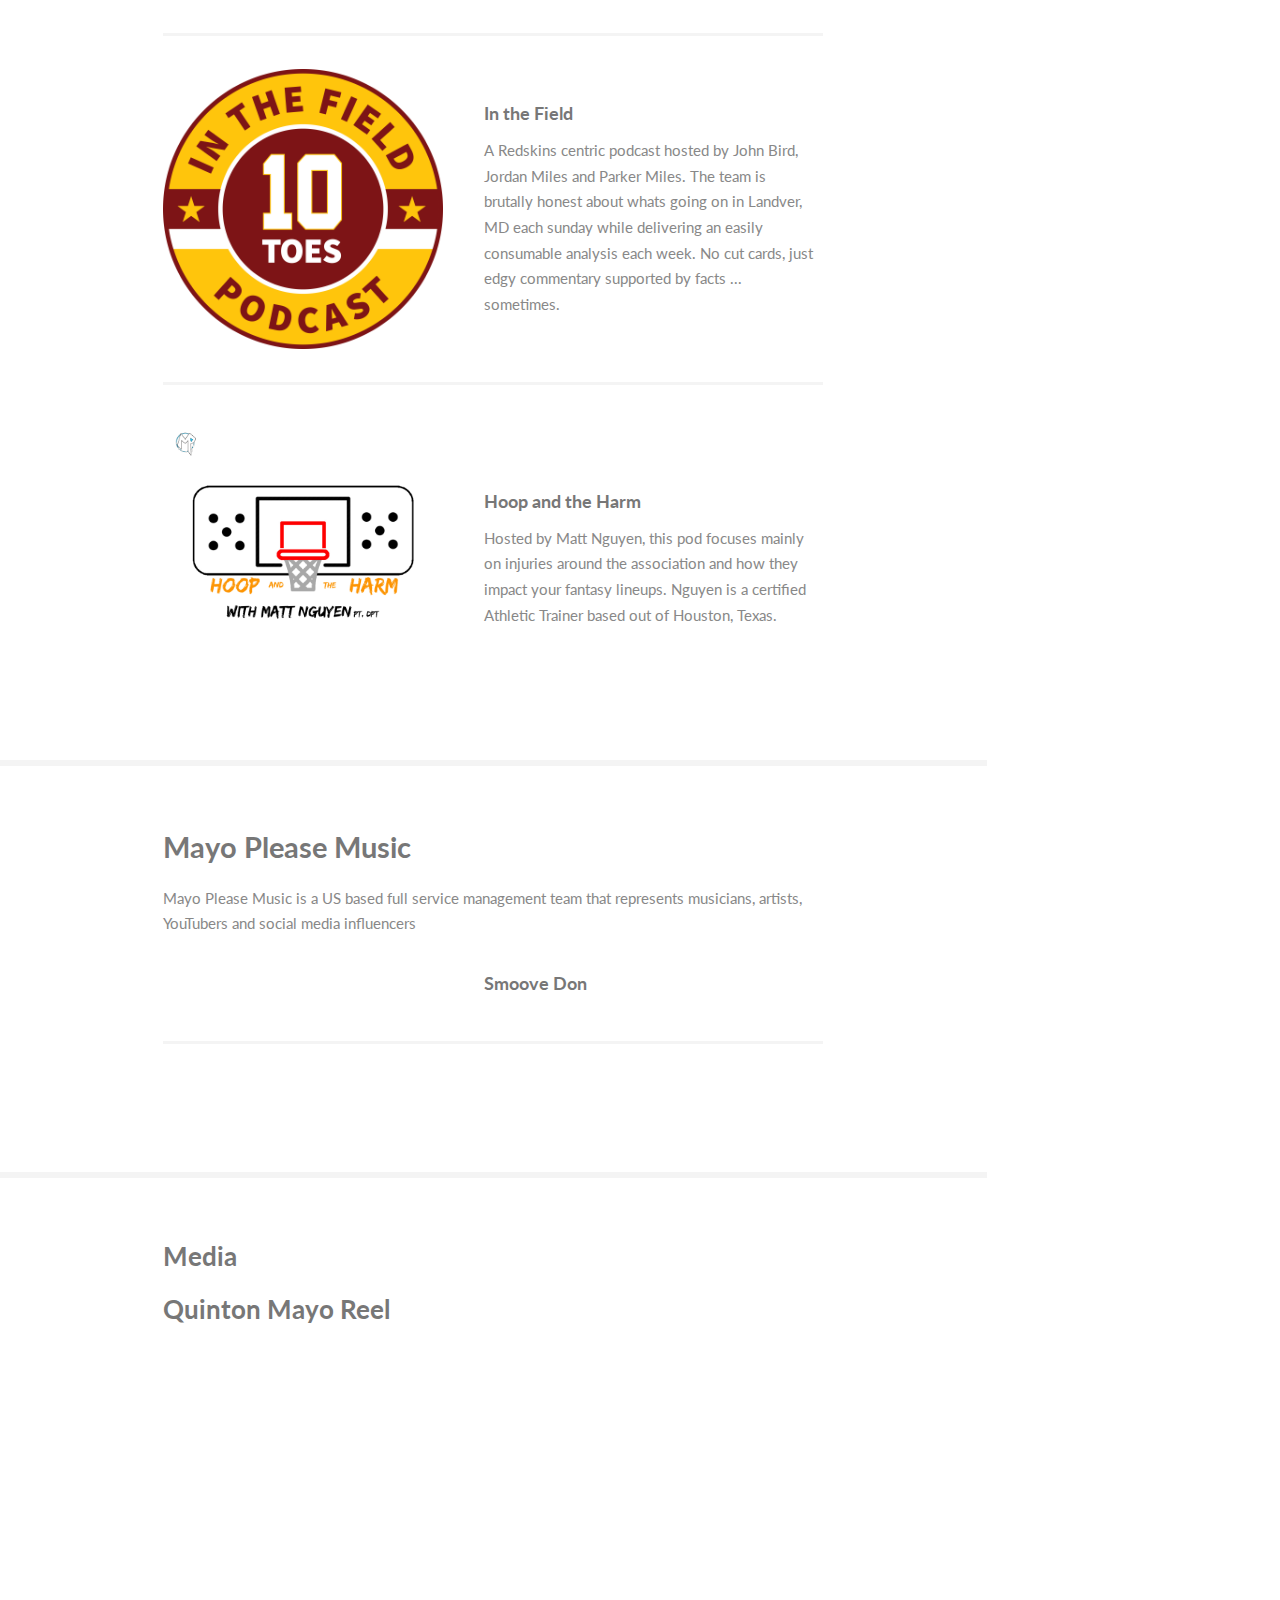
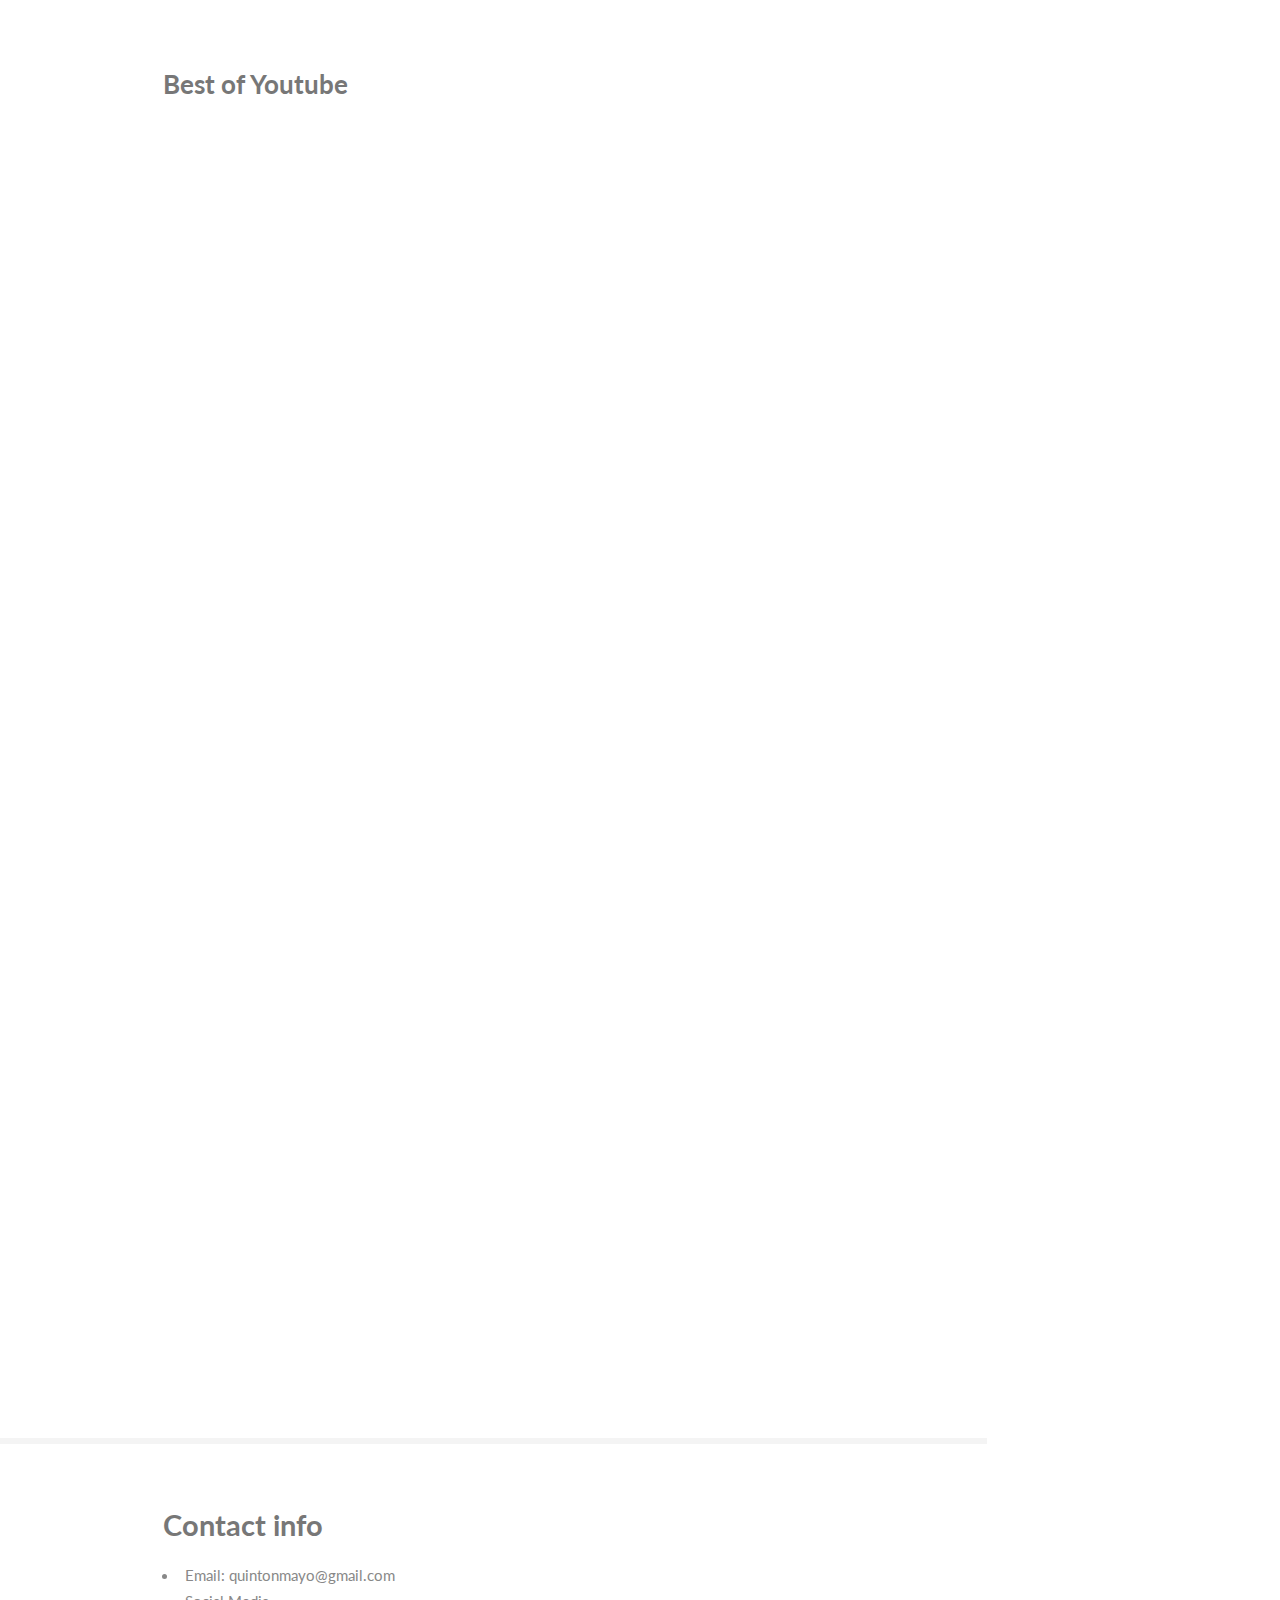
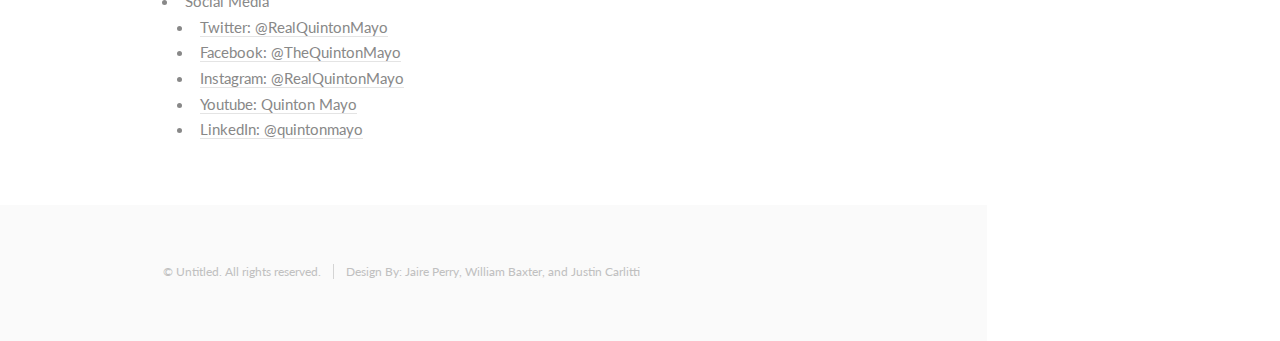
==== commit 66804623: "Update index.html" ====
--- a/index.html
+++ b/index.html
@@ -271,8 +271,24 @@
 			<!-- Four -->
 			<section id="four">
 				<div class="container">
-					<h2>Mayo Please Music Group</h2>
-					<p>More Info Coming soon</p>
+					<h2>Mayo Please Music</h2>
+					<p>Mayo Please Music is a US based full service management team that 
+						represents musicians, artists, YouTubers and social media influencers</p>
+					<div class="features">
+							<article>
+								<a href="https://mayoplease.podbean.com" class="image"><img src="images/artist1.jpg" alt="" /></a>
+								<div class="inner">
+									<h4>Smoove Don</h4>
+									<p></p>
+								</div>
+							</article>
+							<article>
+								<a href="https://linktr.ee/TheFlockPod" class="image"><img src="images/artist2.jpg" alt="" /></a>
+								<div class="inner">
+									<h4Lil Ty</h4>
+									<p></p>
+								</div>
+							</article>
 				</div>
 			</section>
 			
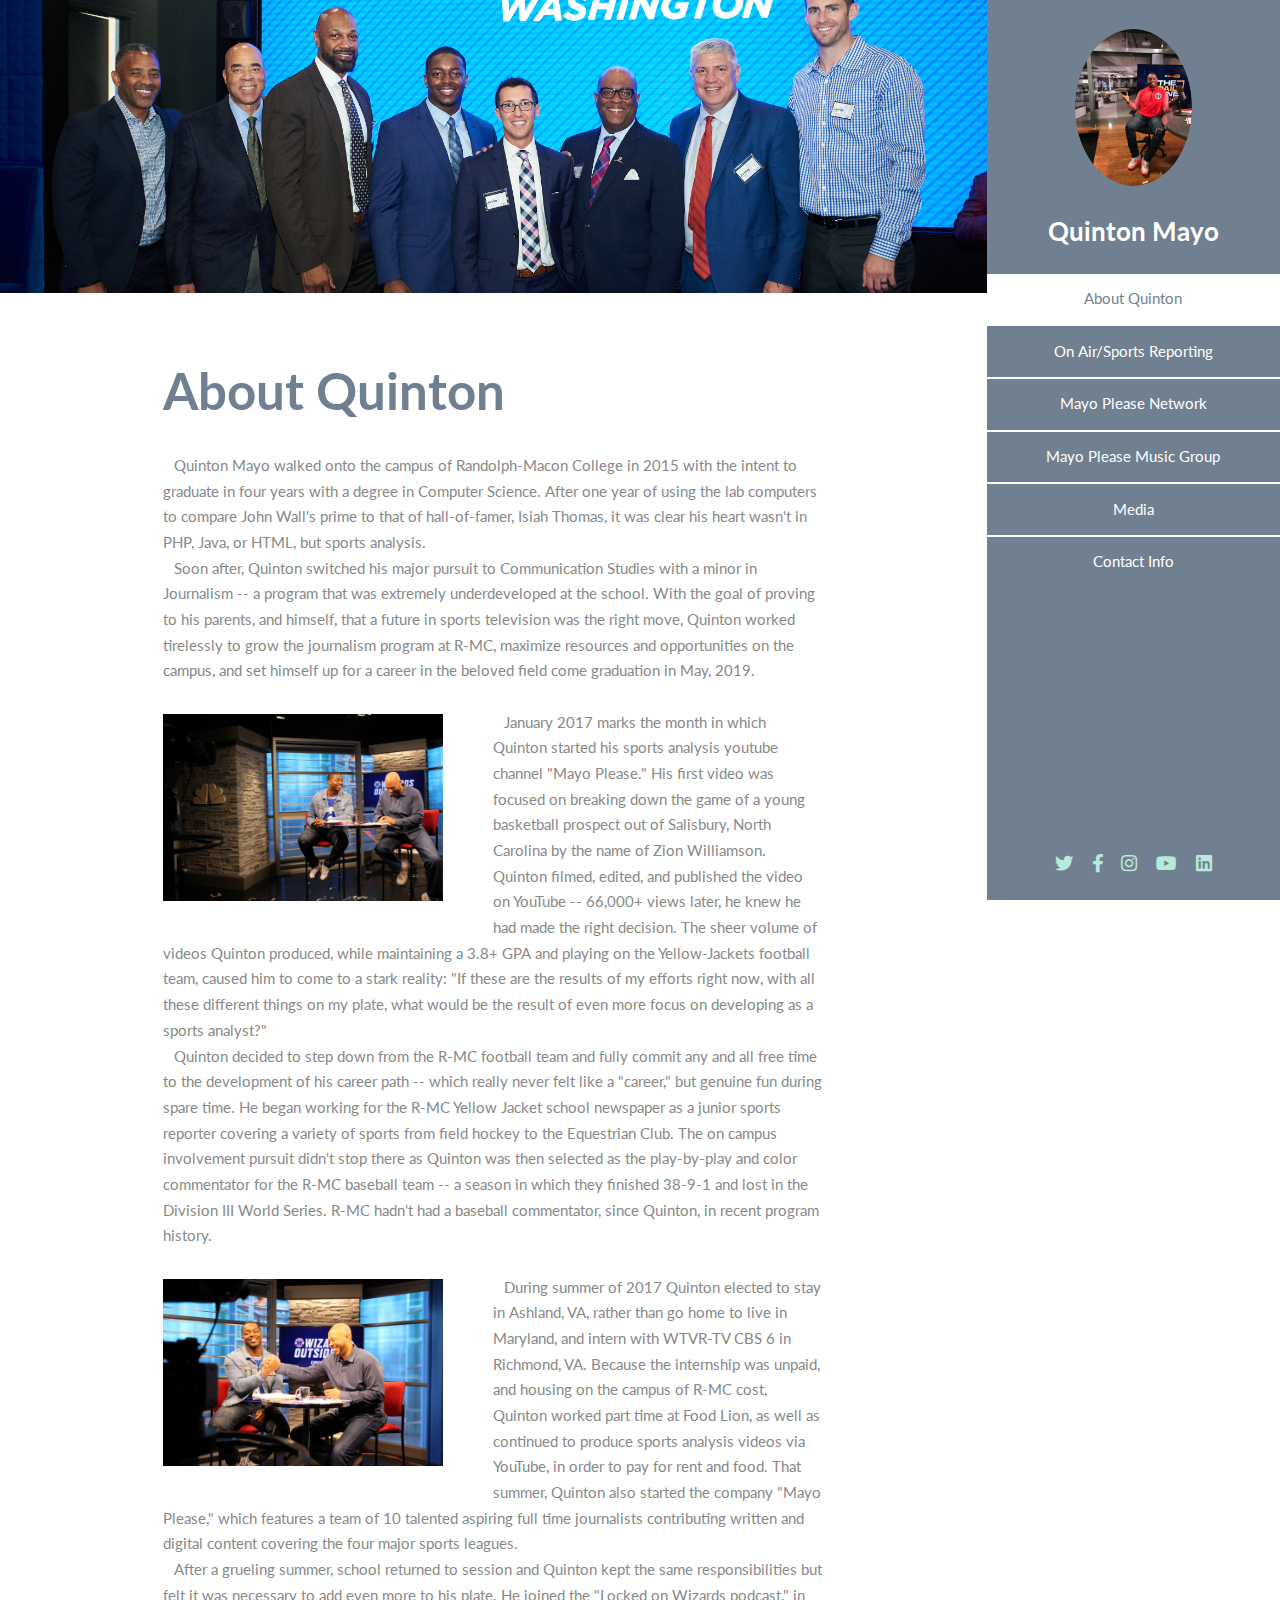
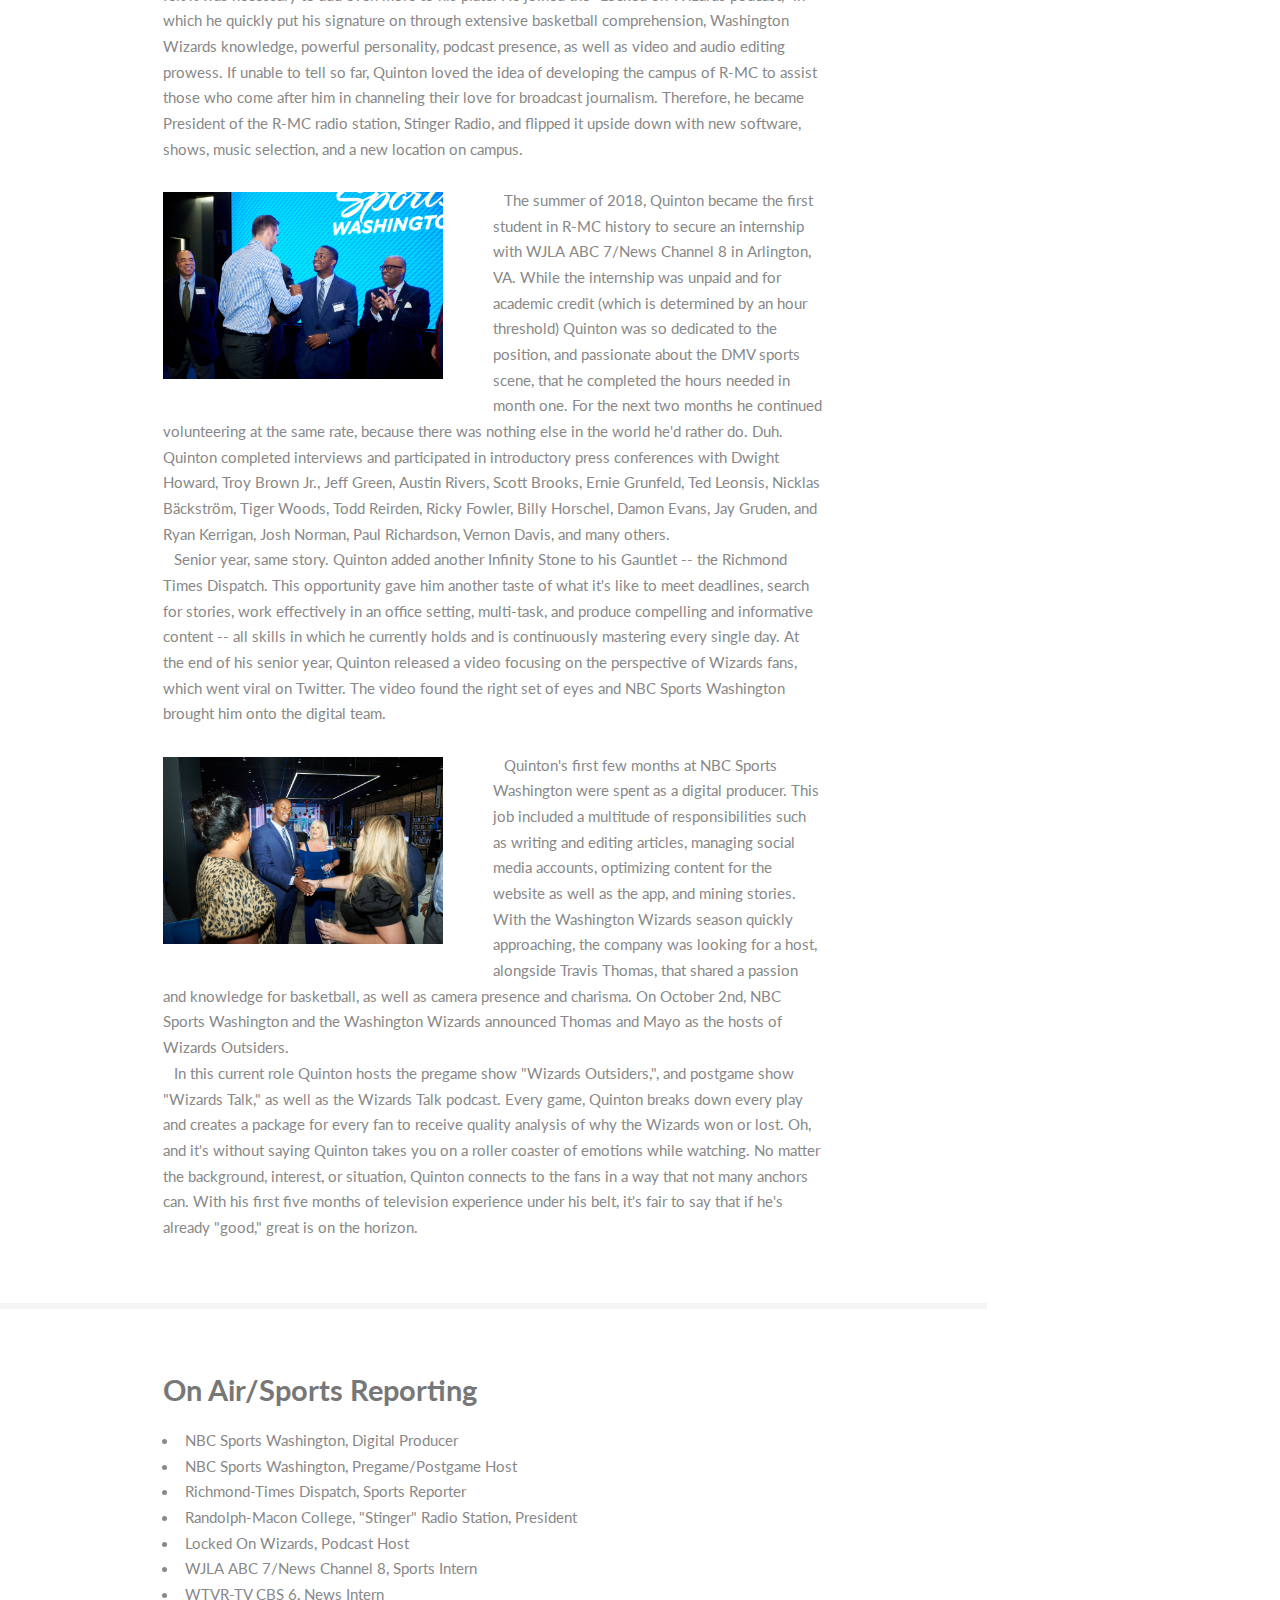
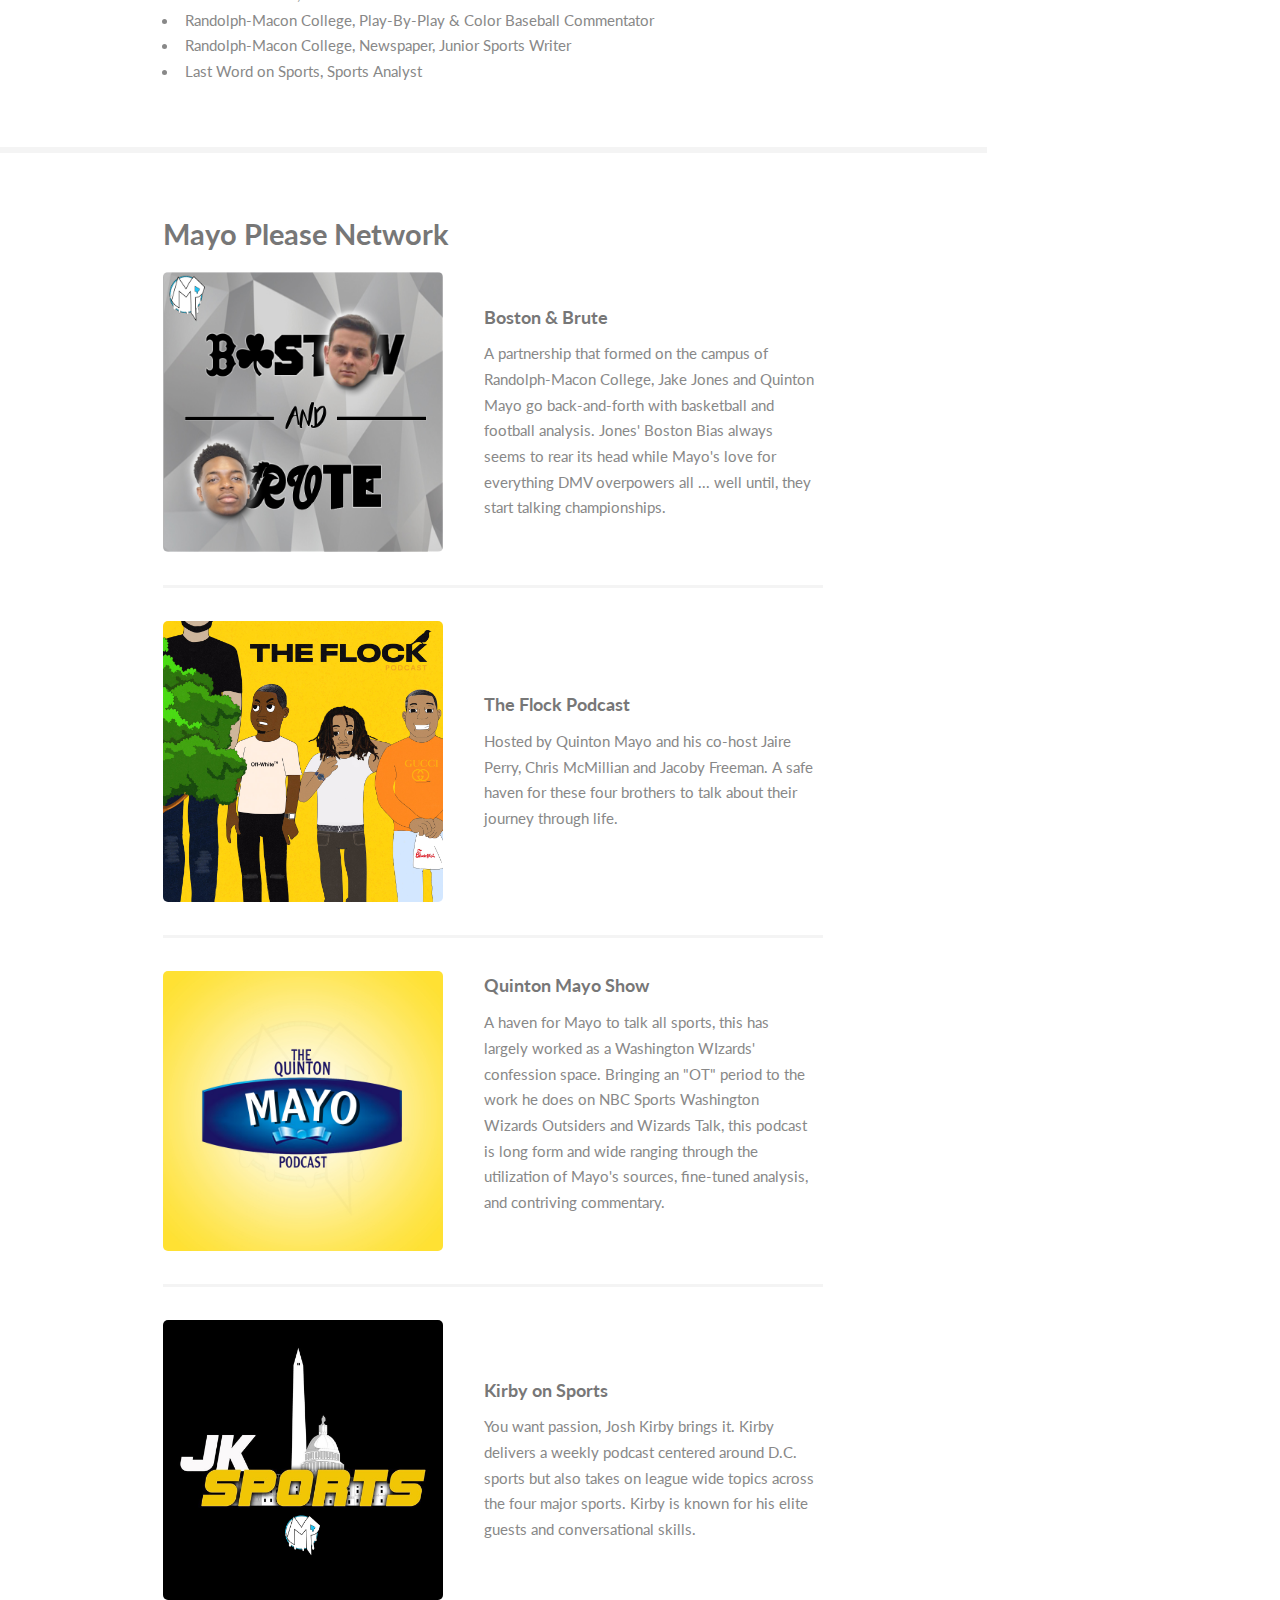
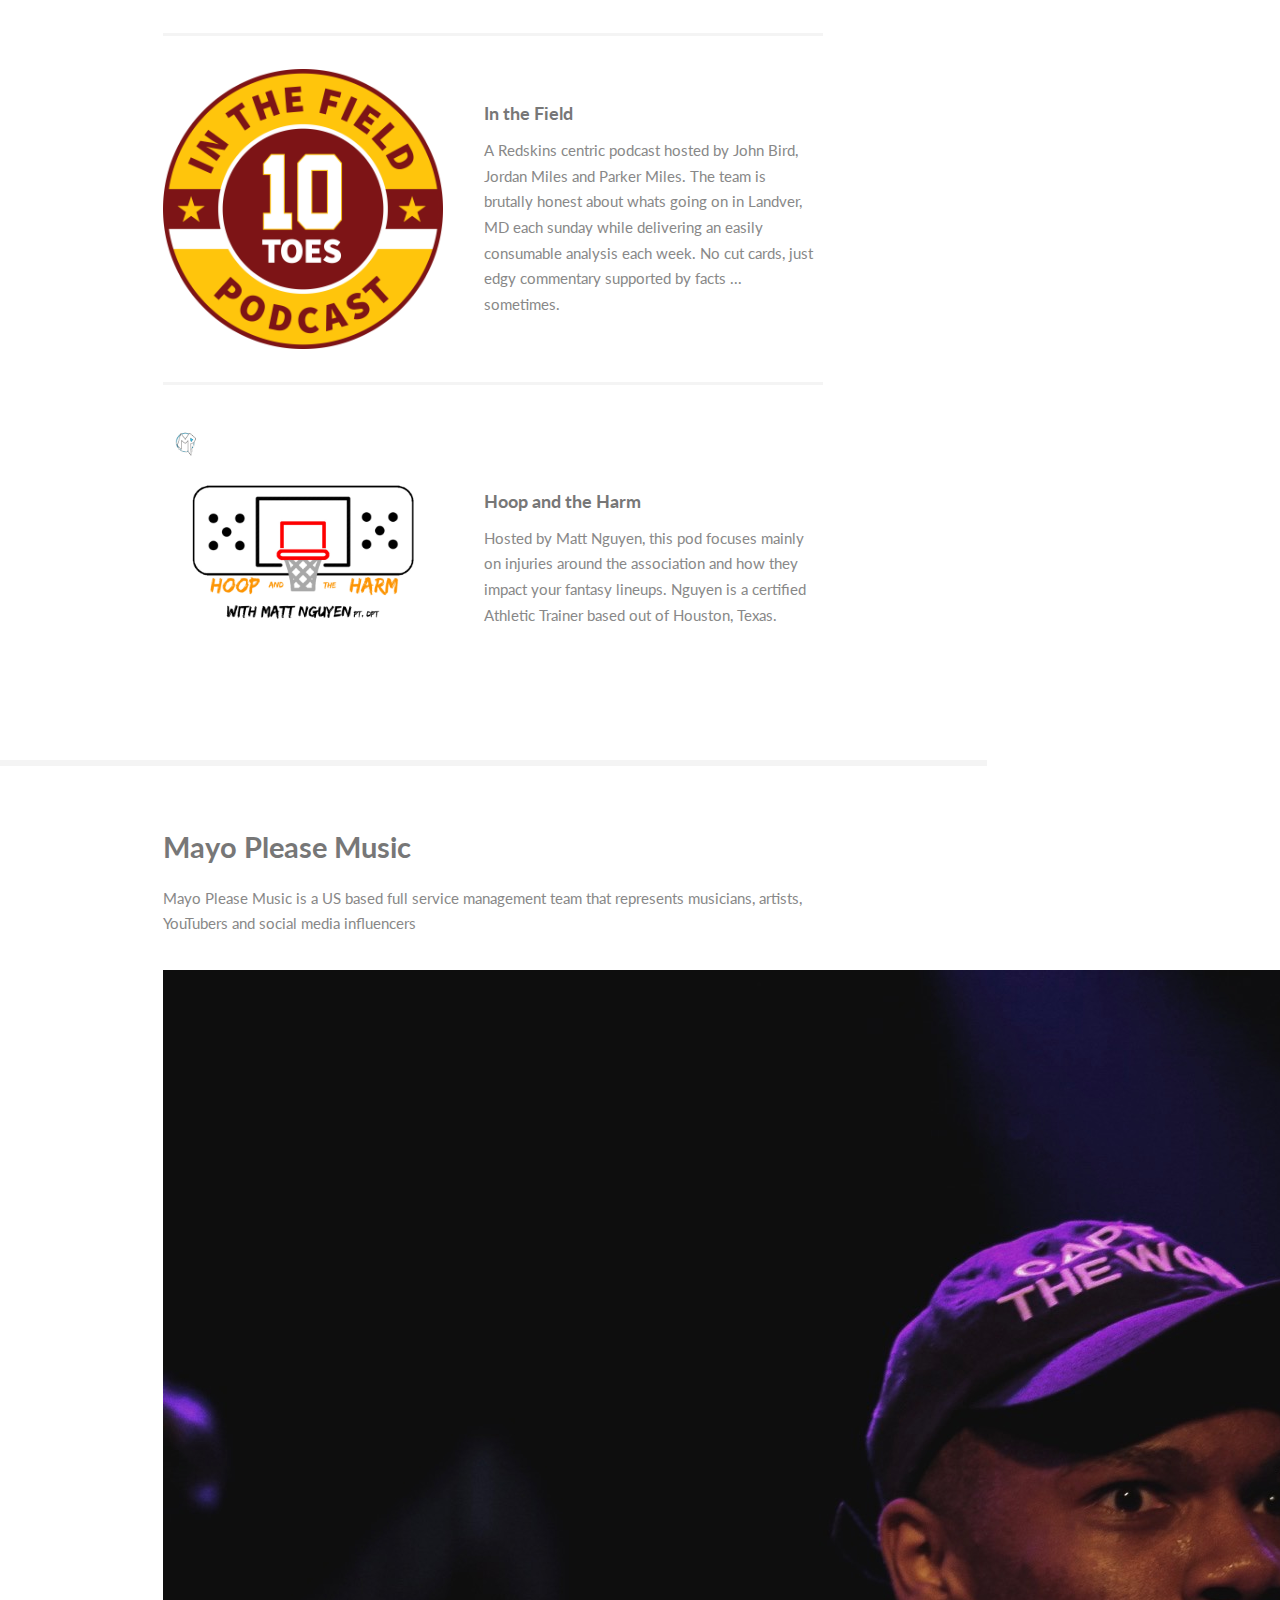
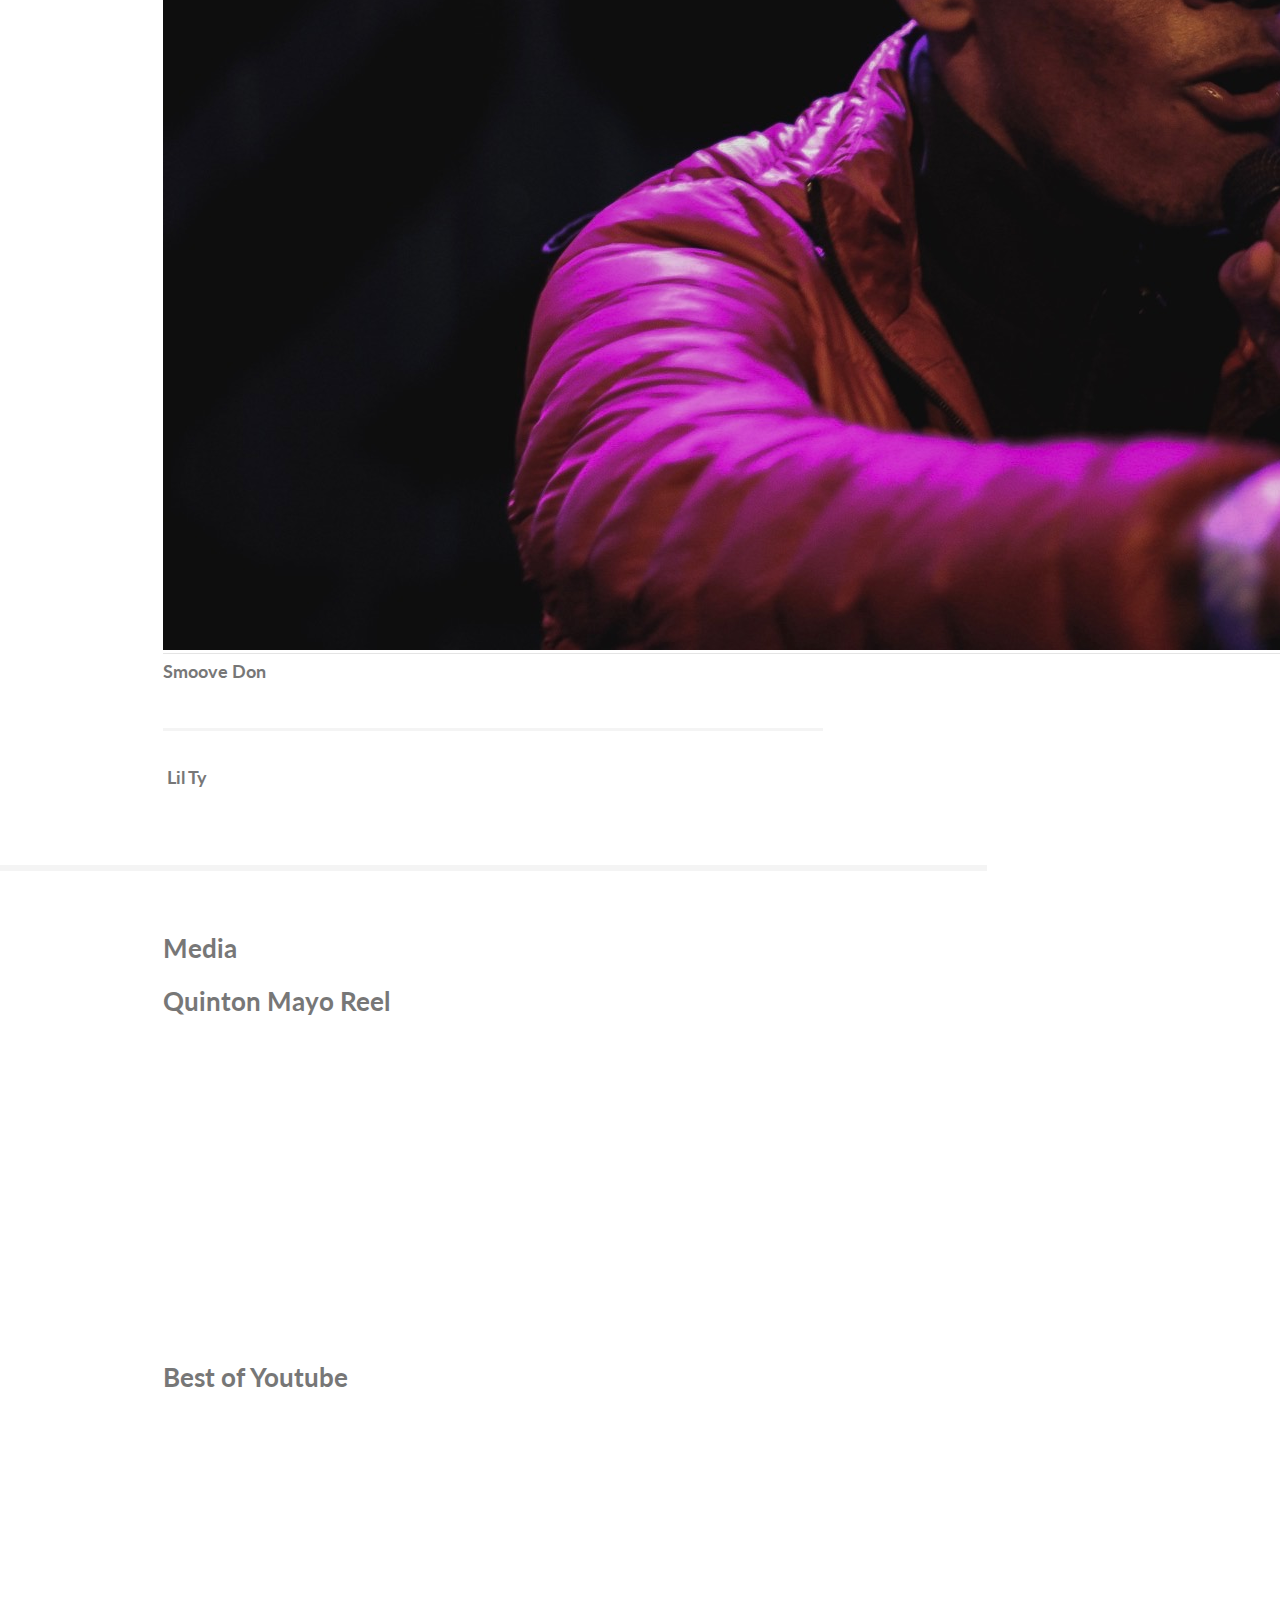
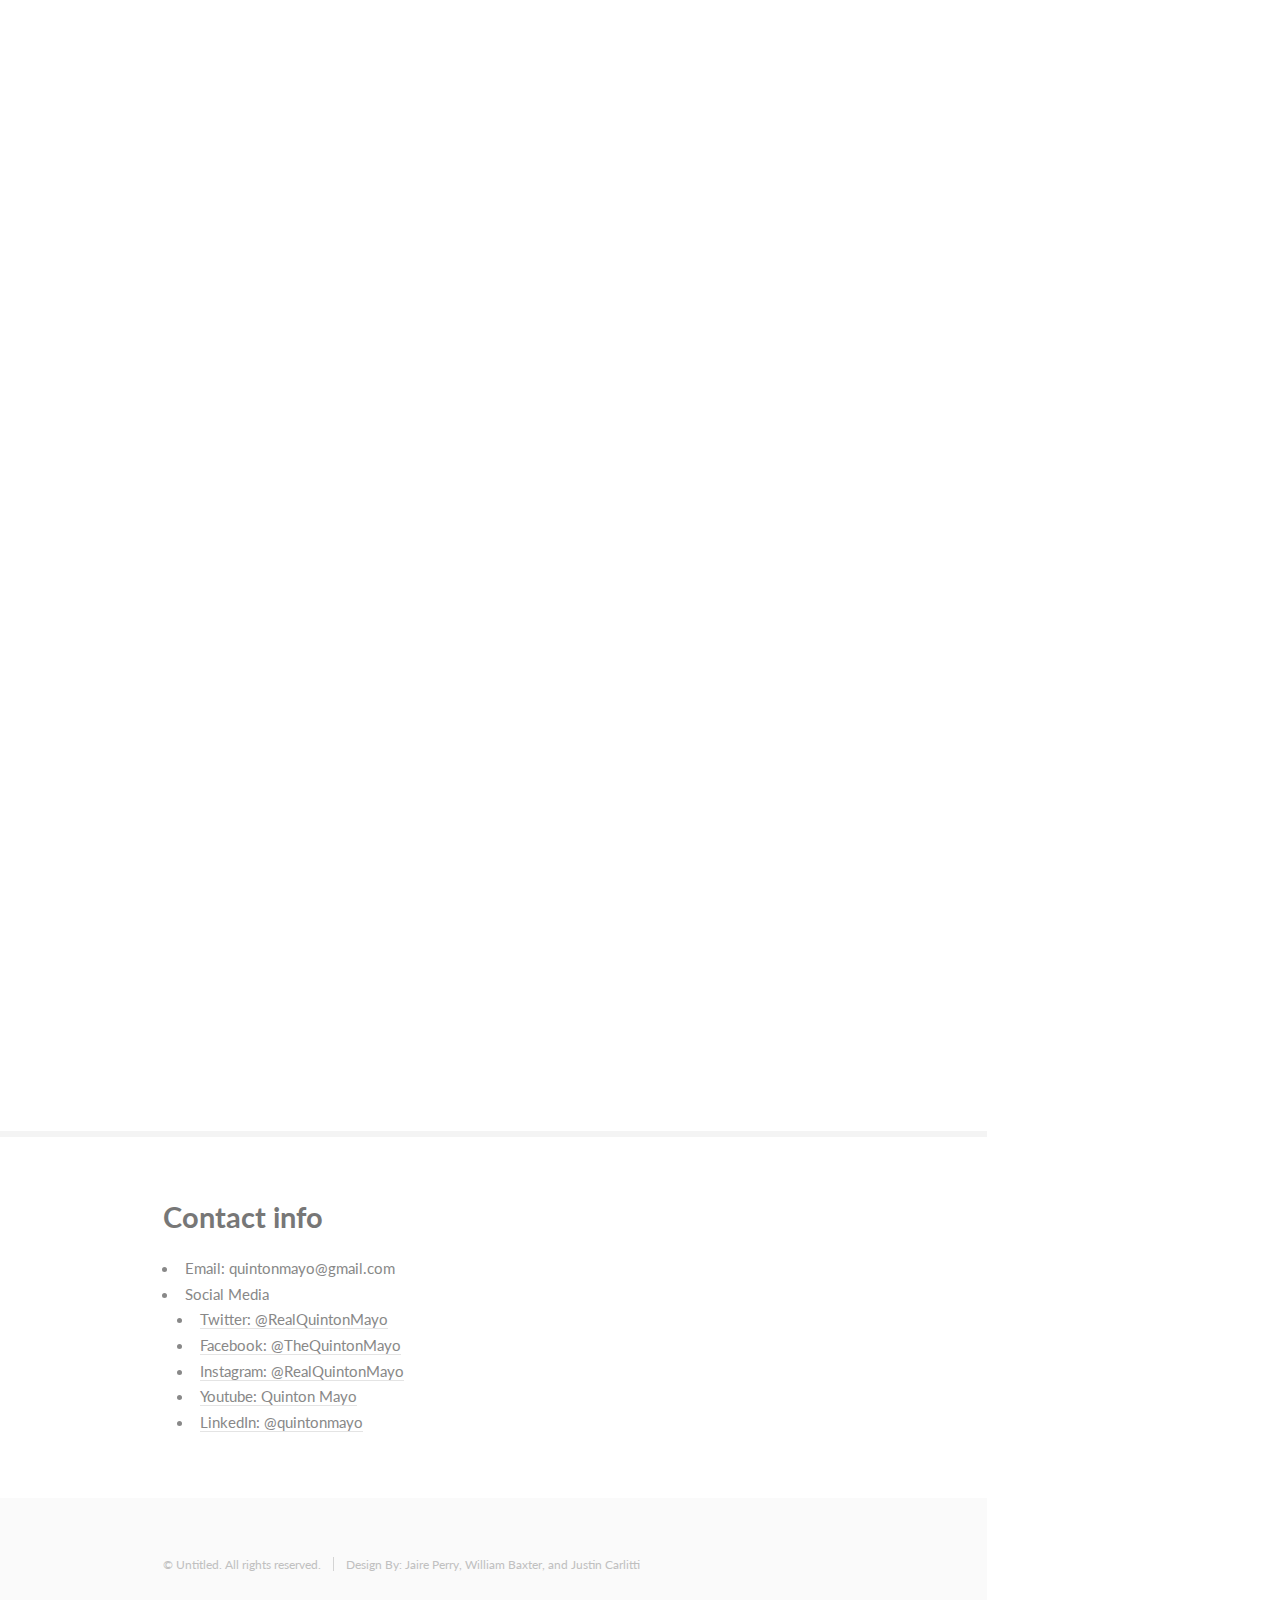
==== commit 9351f0c7: "Update index.html" ====
--- a/index.html
+++ b/index.html
@@ -276,16 +276,16 @@
 						represents musicians, artists, YouTubers and social media influencers</p>
 					<div class="features">
 							<article>
-								<a href="https://mayoplease.podbean.com" class="image"><img src="images/artist1.jpg" alt="" /></a>
+								<a href= class="image"><img src="images/artist1.JPG" alt="" /></a>
 								<div class="inner">
 									<h4>Smoove Don</h4>
 									<p></p>
 								</div>
 							</article>
 							<article>
-								<a href="https://linktr.ee/TheFlockPod" class="image"><img src="images/artist2.jpg" alt="" /></a>
-								<div class="inner">
-									<h4Lil Ty</h4>
+								<a href= class="image"><img src="images/artist2.jpg" alt="" /></a>
+								<div class="inner">
+									<h4>Lil Ty</h4>
 									<p></p>
 								</div>
 							</article>
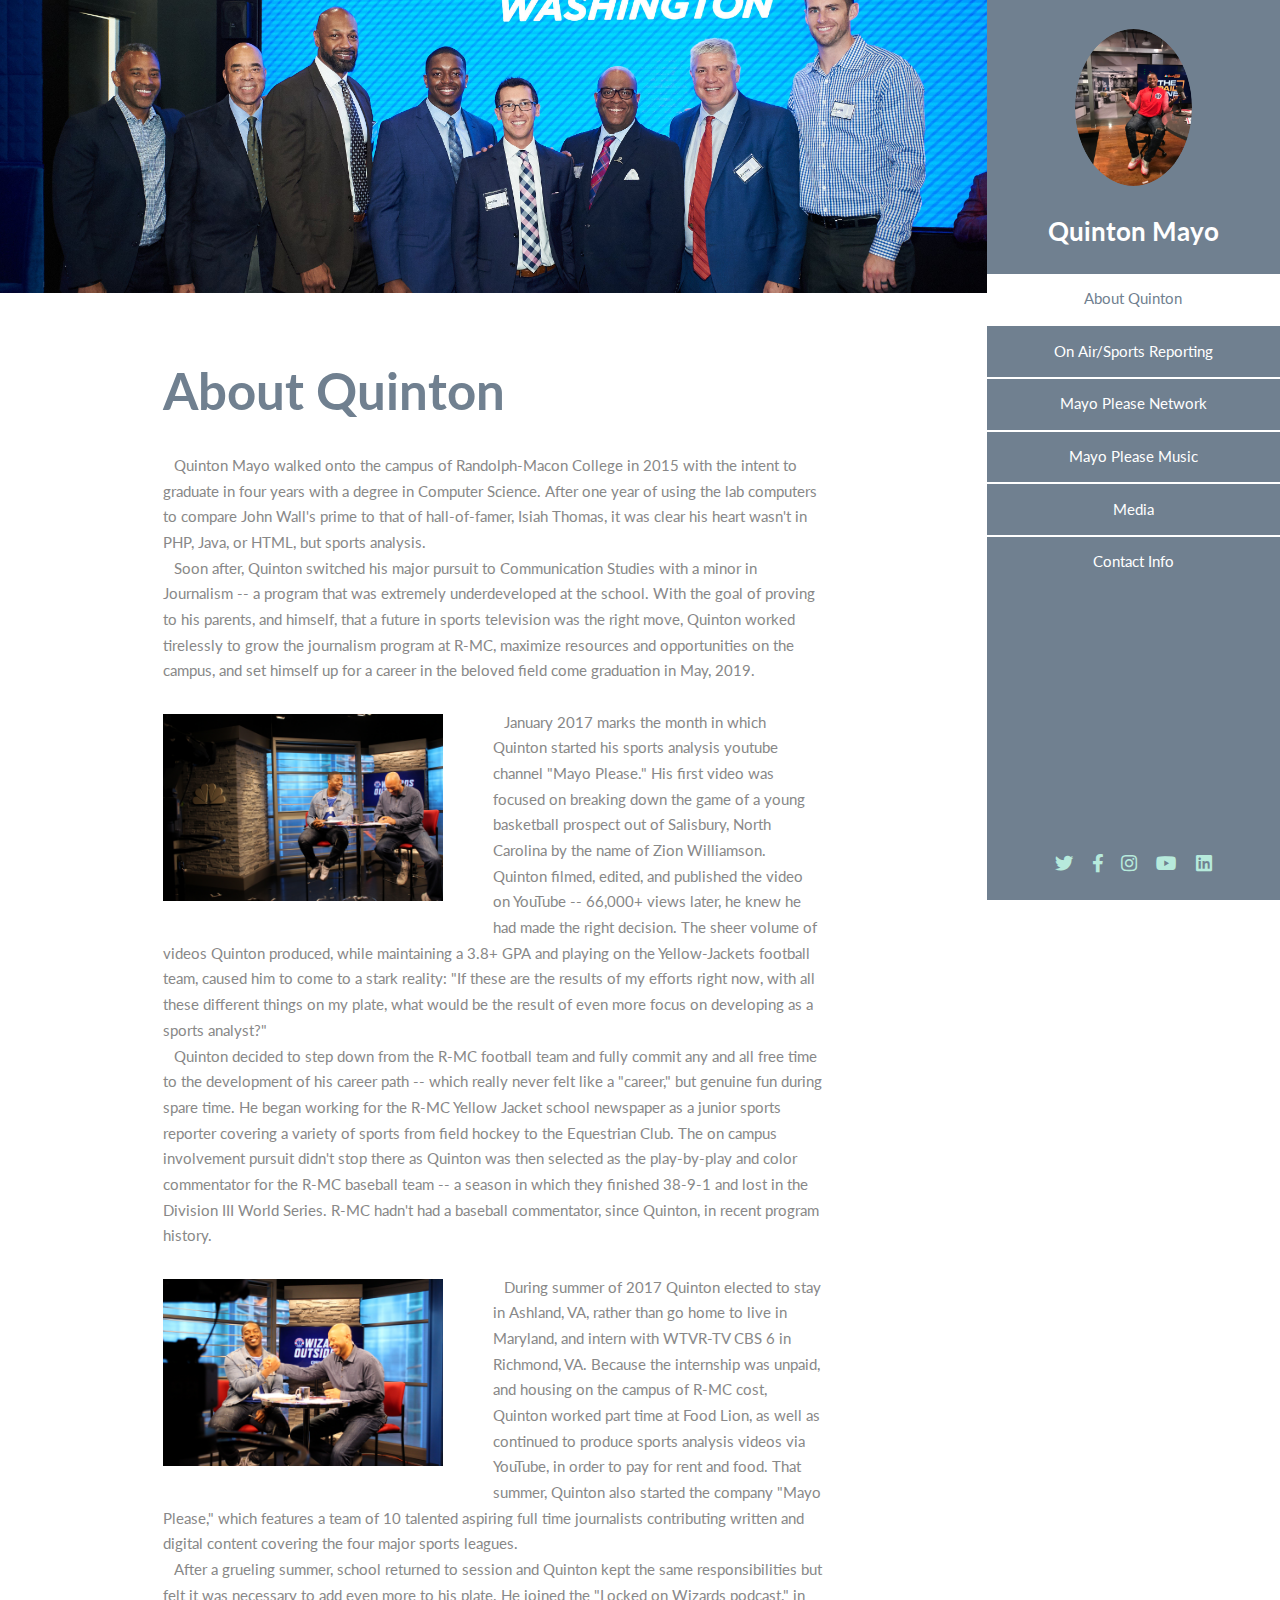
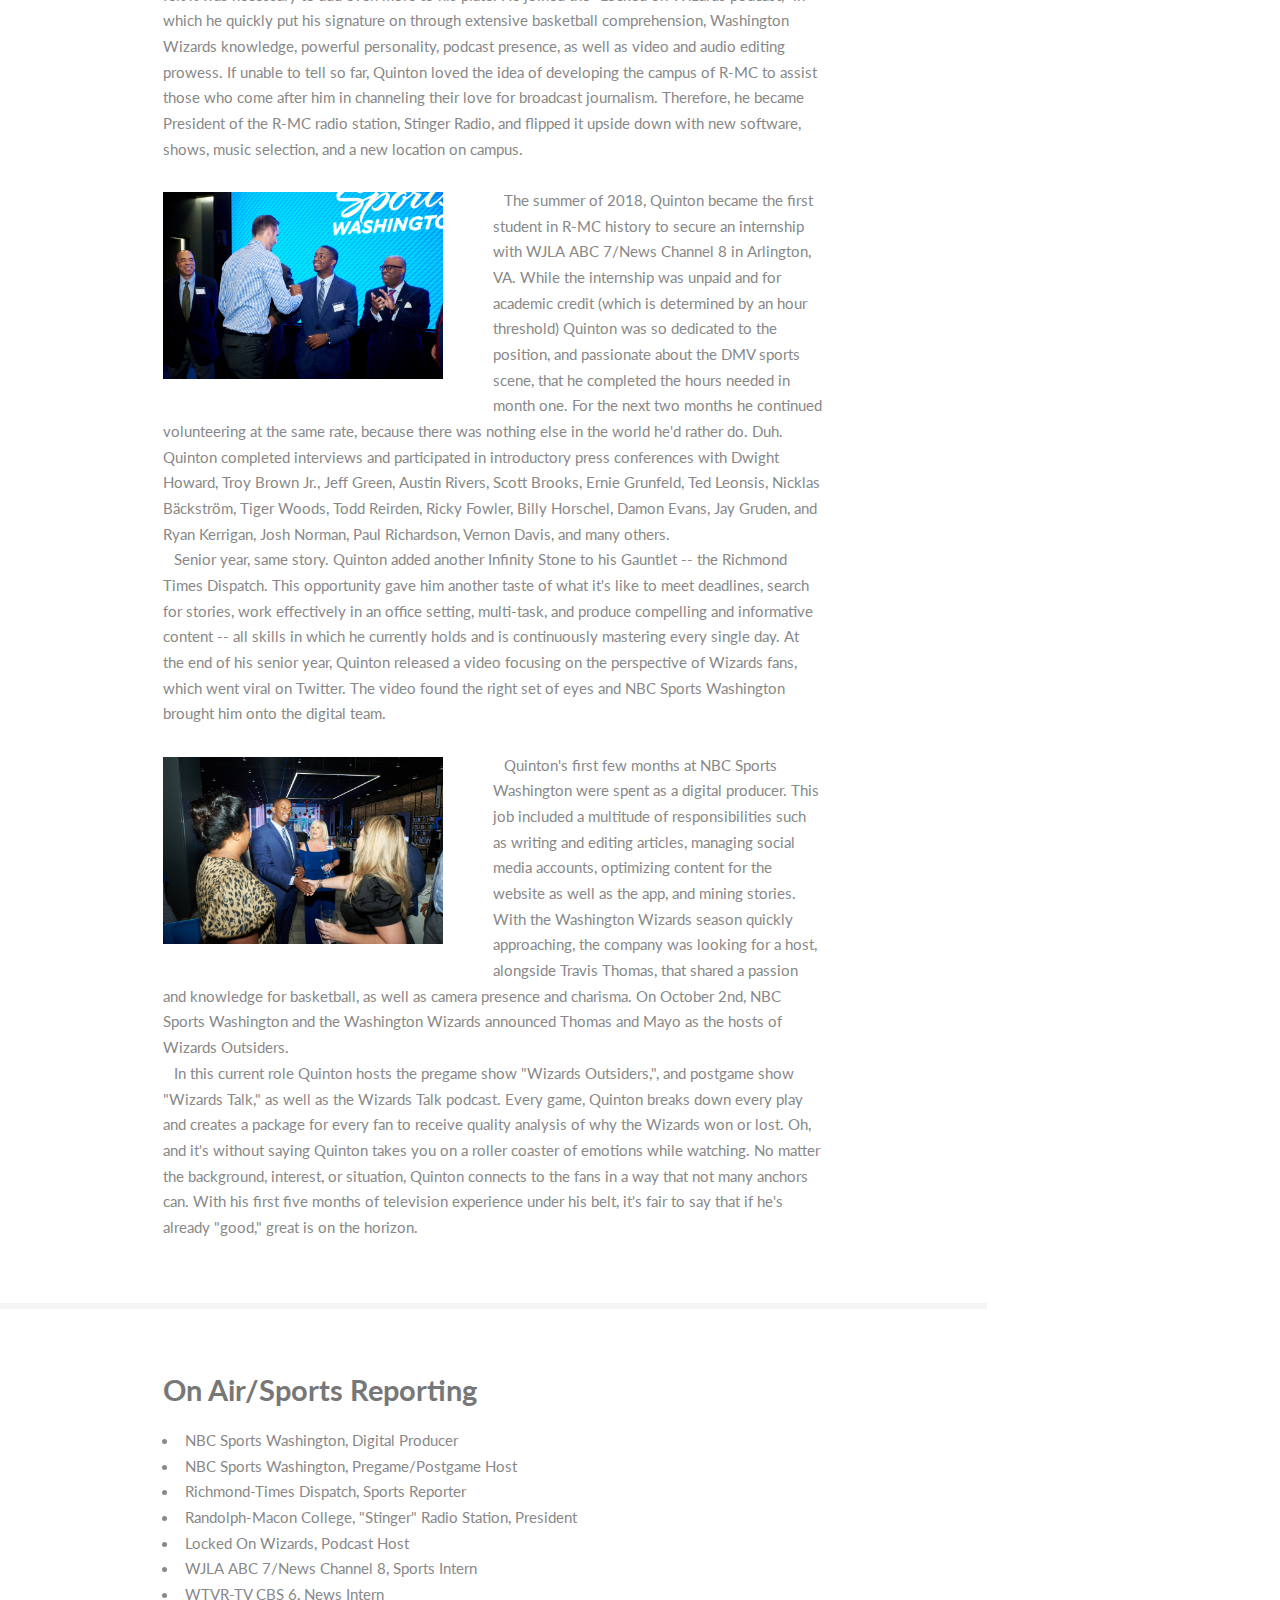
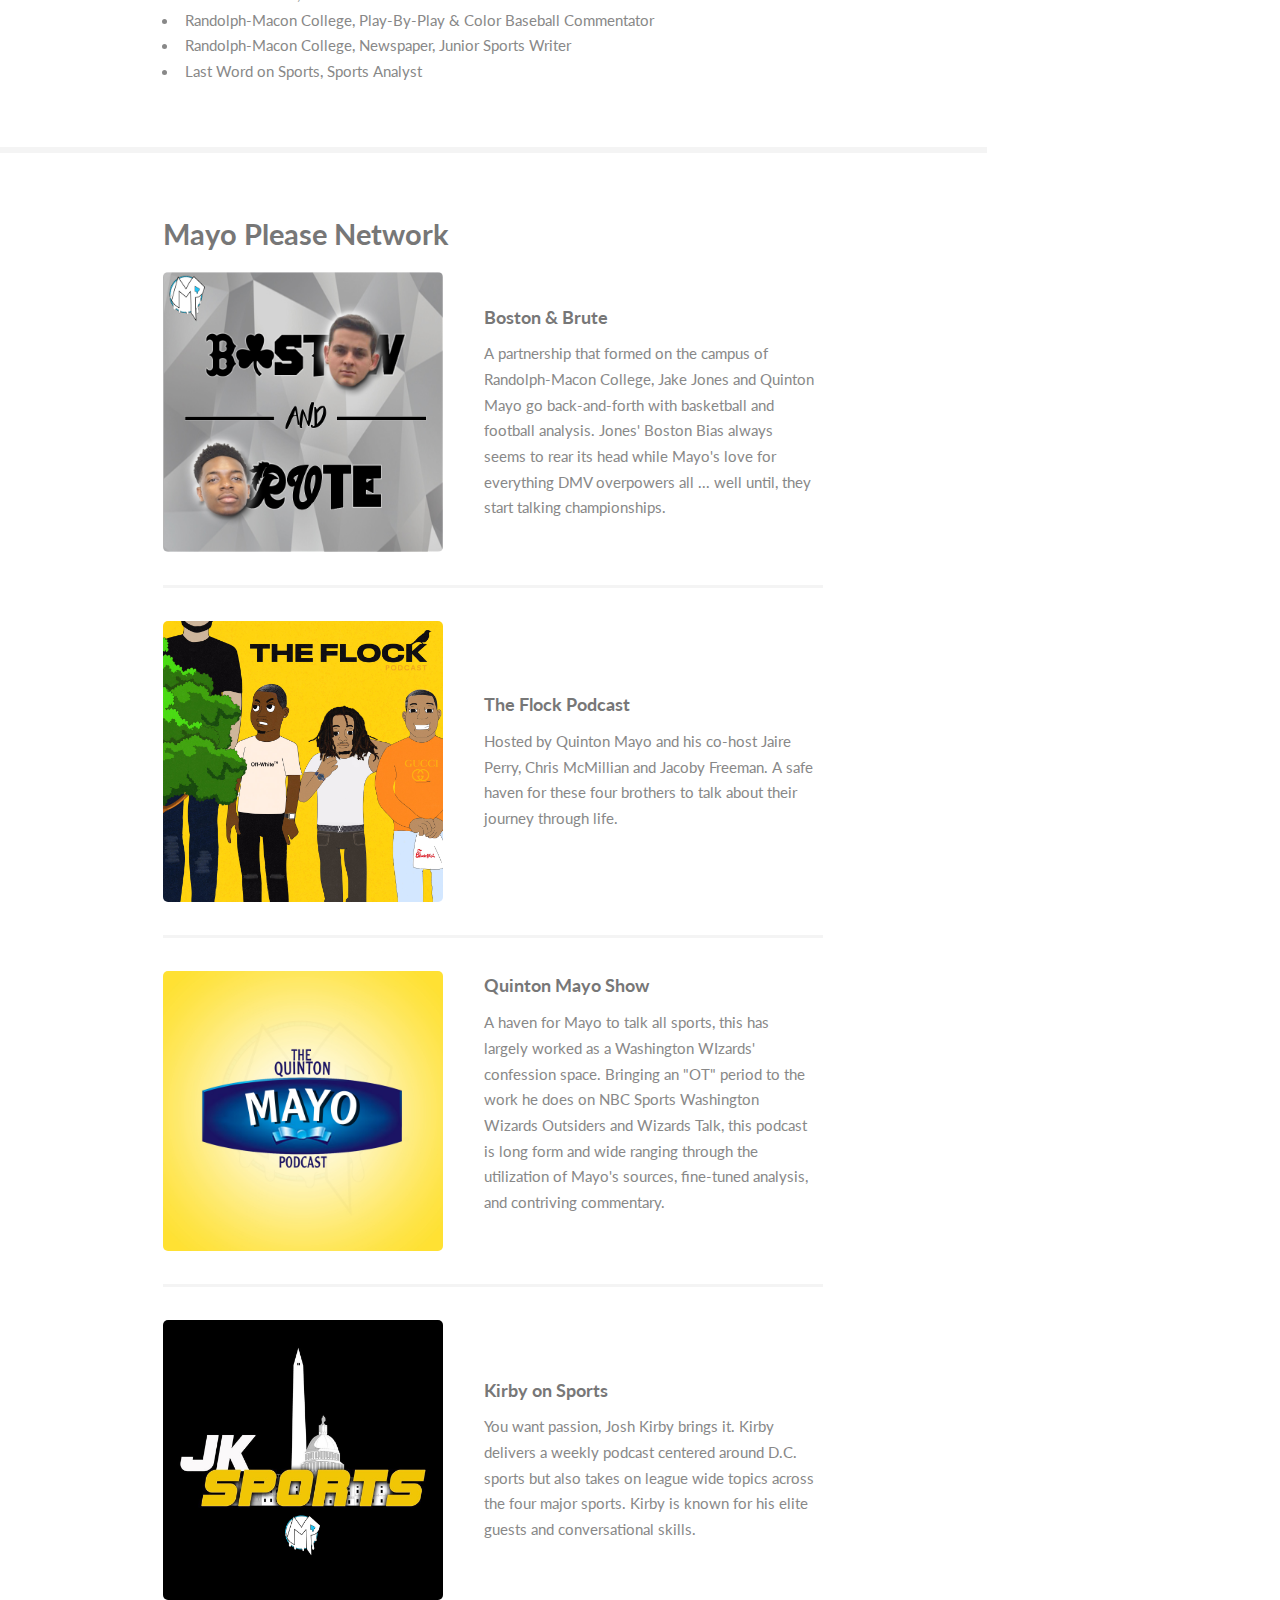
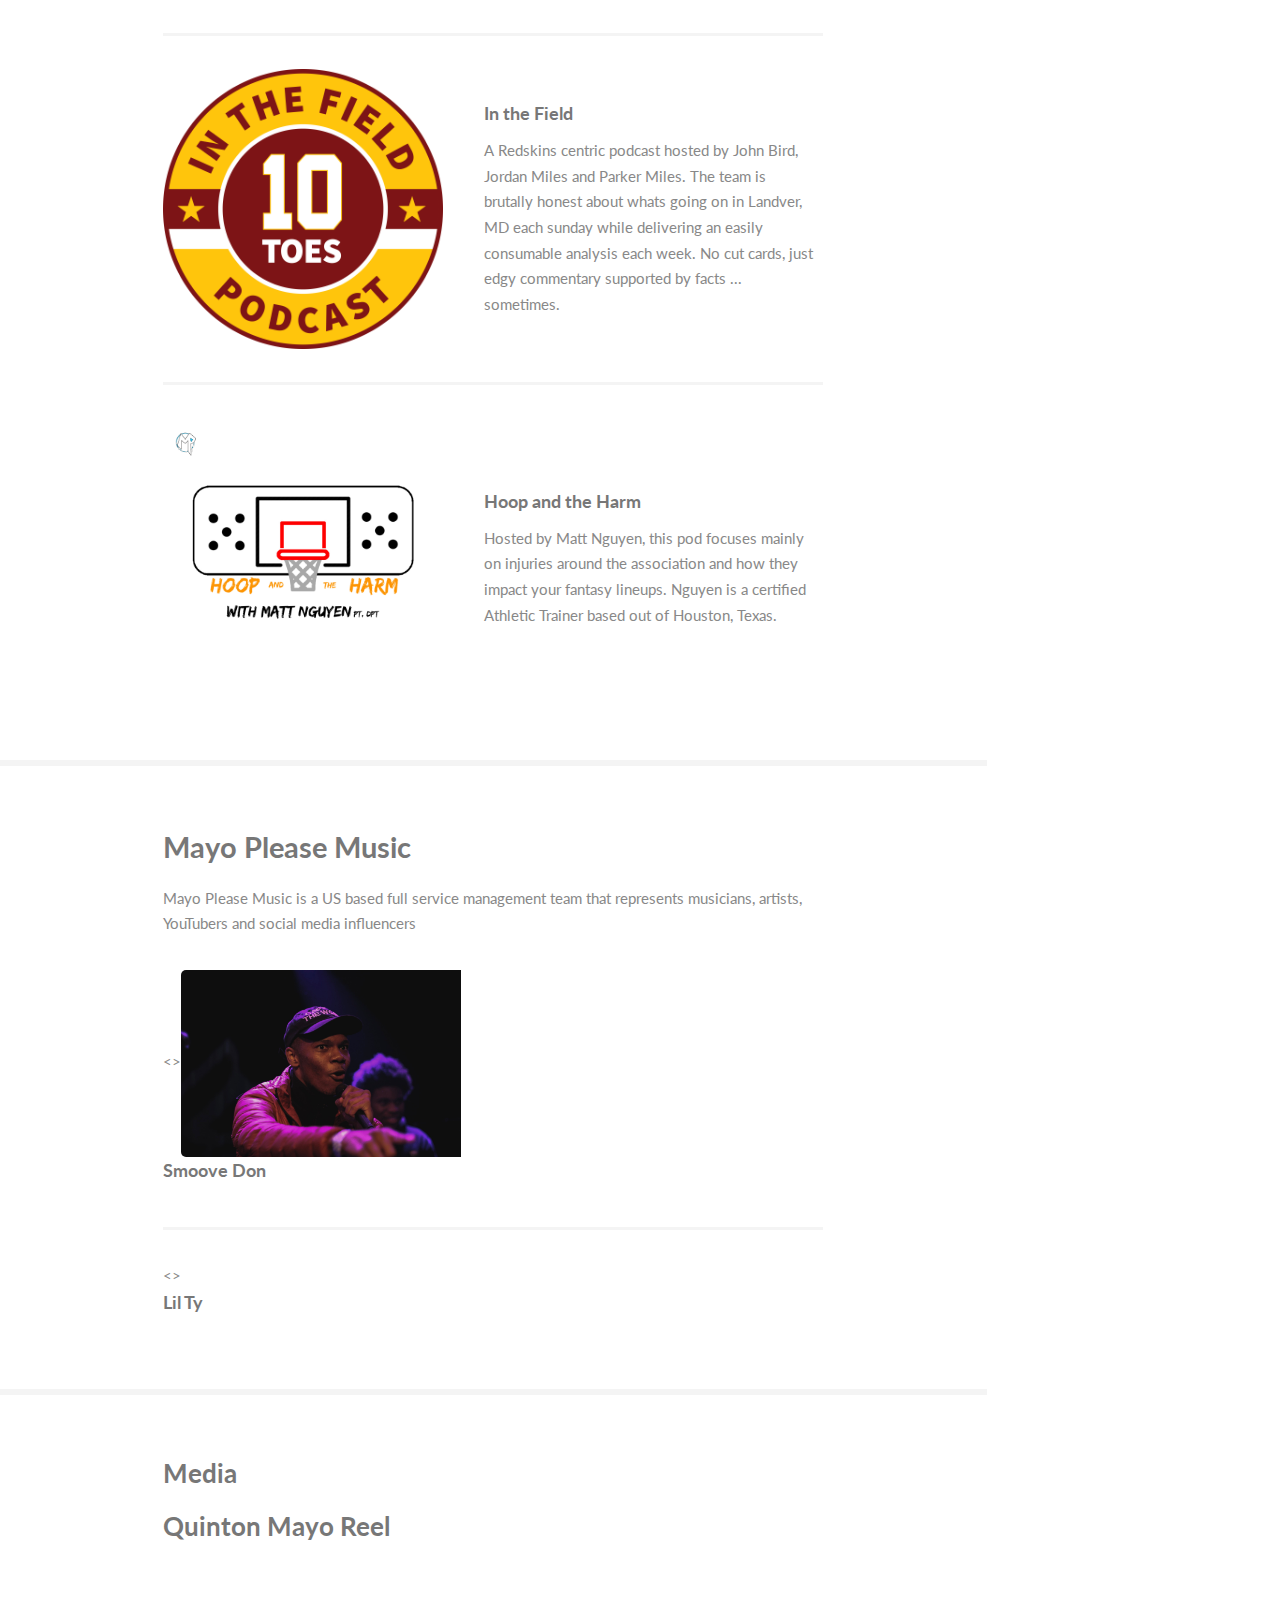
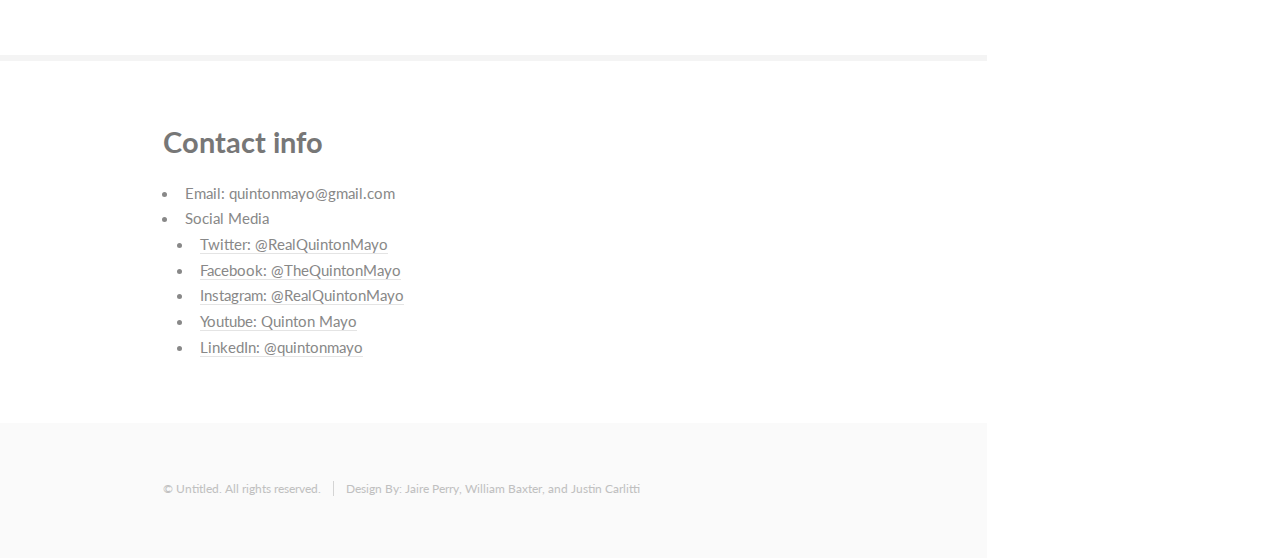
==== commit 1419e568: "Update index.html" ====
--- a/index.html
+++ b/index.html
@@ -20,7 +20,7 @@
 			<li><a href="#one" class="active">About Quinton</a></li>
 			<li><a href="#two">On Air/Sports Reporting</a></li>
 			<li><a href="#three">Mayo Please Network</a></li>
-			<li><a href="#four">Mayo Please Music Group</a></li>
+			<li><a href="#four">Mayo Please Music</a></li>
 			<li><a href="#five">Media</a></li>
 			<li><a href="#six">Contact Info</a></li>
 		</ul>
@@ -276,19 +276,20 @@
 						represents musicians, artists, YouTubers and social media influencers</p>
 					<div class="features">
 							<article>
-								<a href= class="image"><img src="images/artist1.JPG" alt="" /></a>
+								<><img src="images/artist1.JPG" alt="" class="image"/></a>
 								<div class="inner">
 									<h4>Smoove Don</h4>
 									<p></p>
 								</div>
 							</article>
 							<article>
-								<a href= class="image"><img src="images/artist2.jpg" alt="" /></a>
+								<><img src="images/artist2.jpg" alt="" class="image"/></a>
 								<div class="inner">
 									<h4>Lil Ty</h4>
 									<p></p>
 								</div>
 							</article>
+					</div>
 				</div>
 			</section>
 			
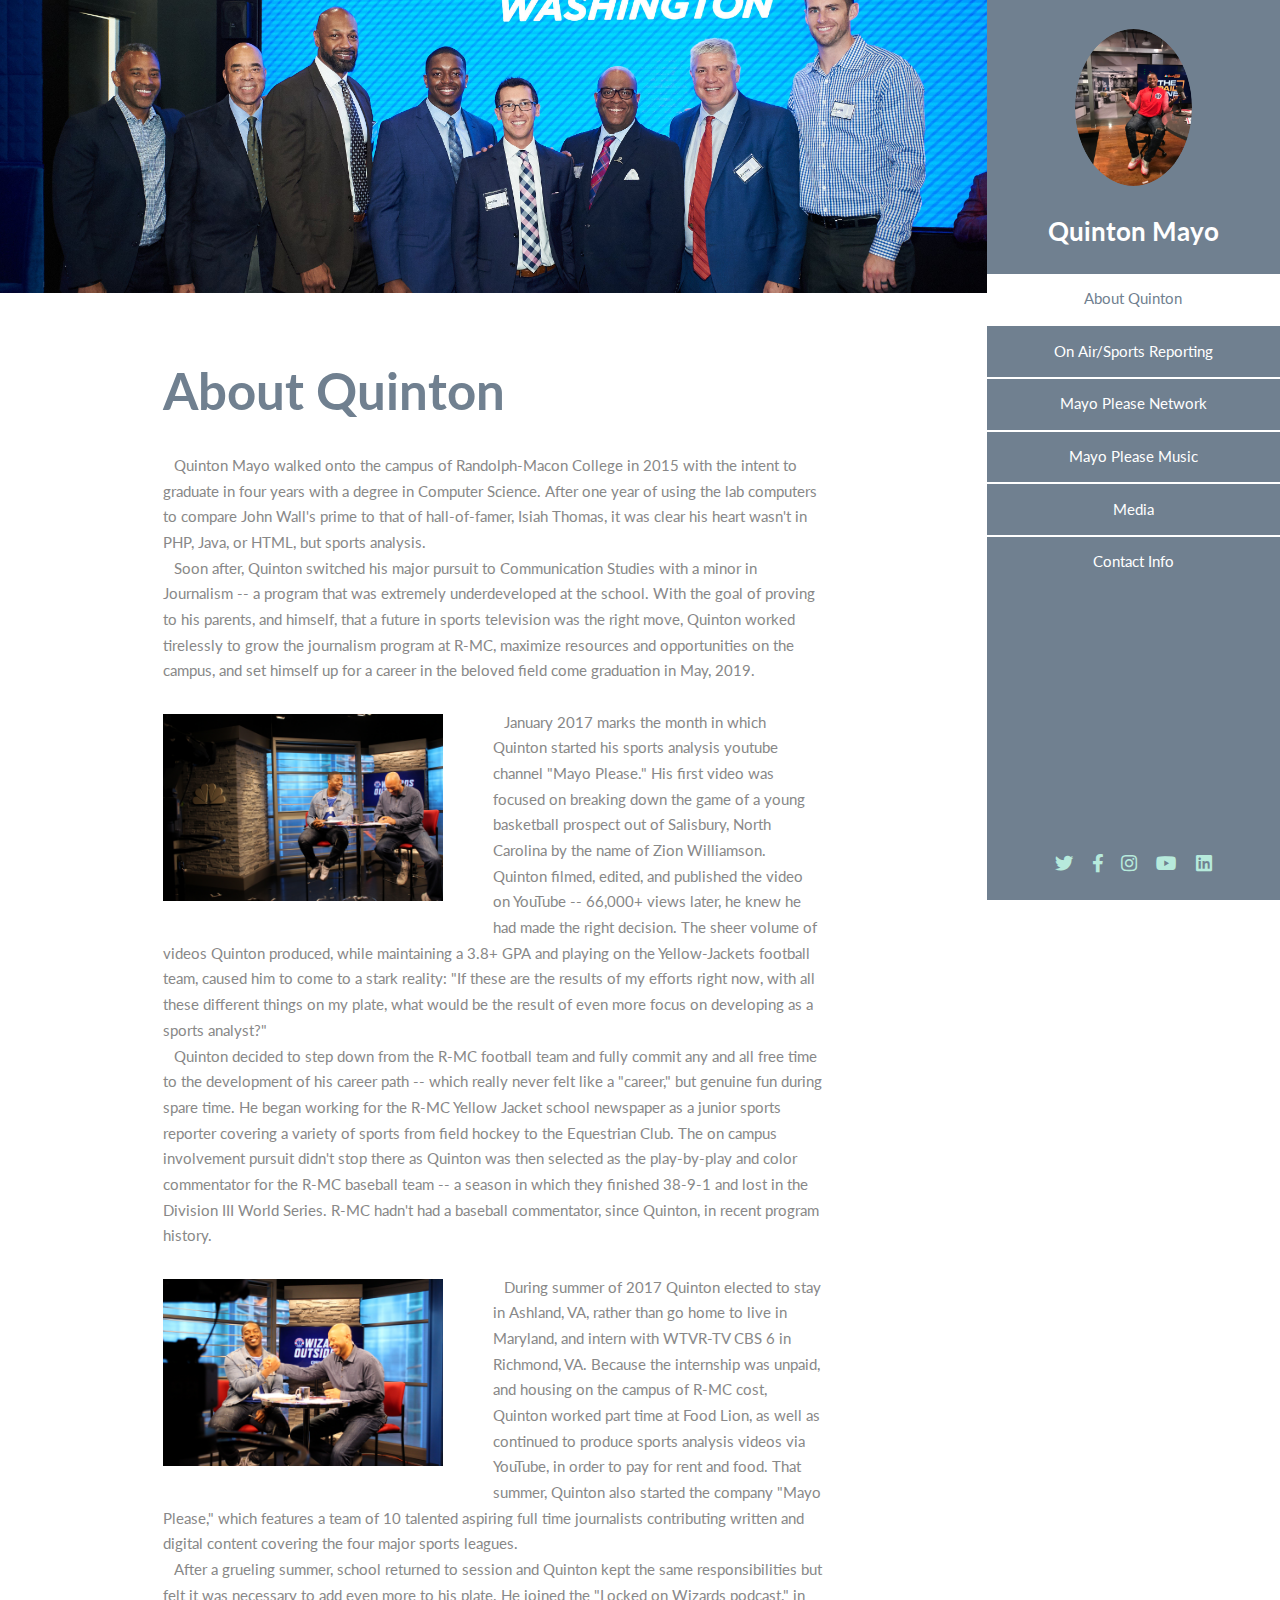
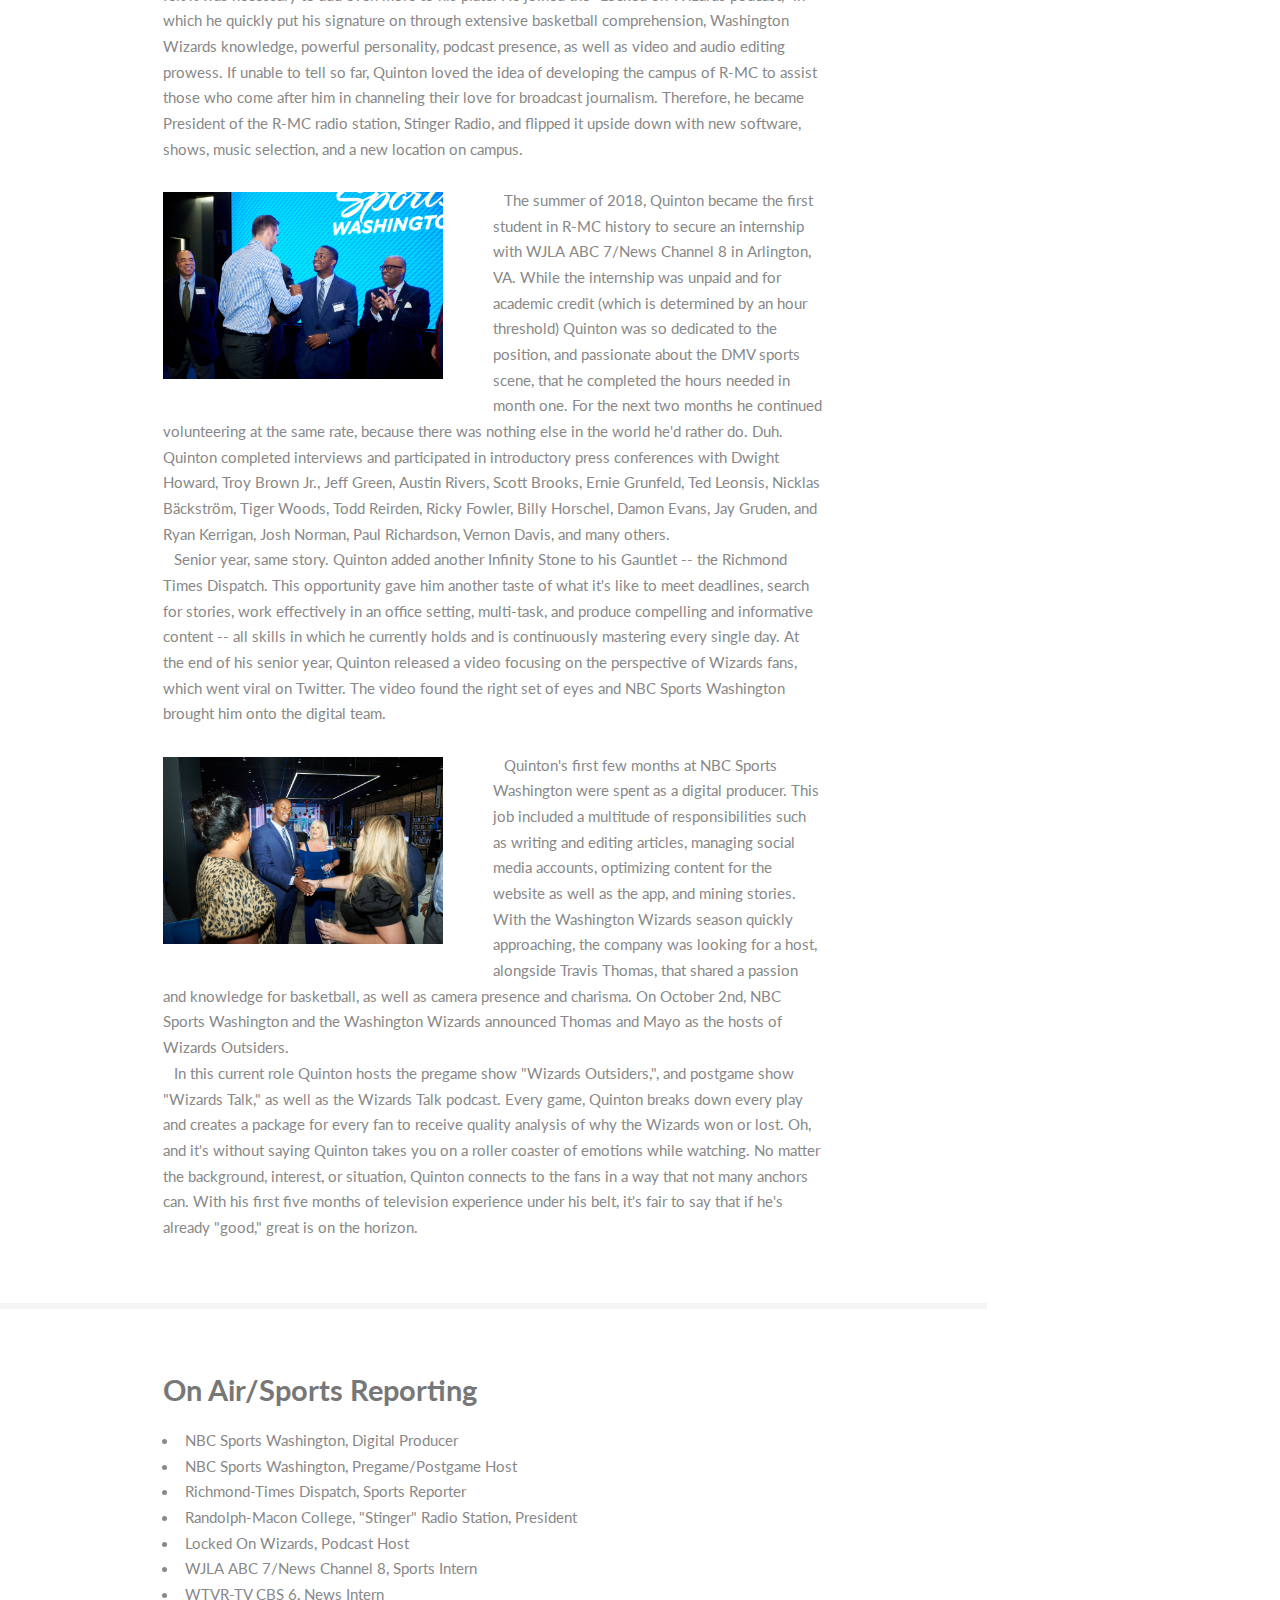
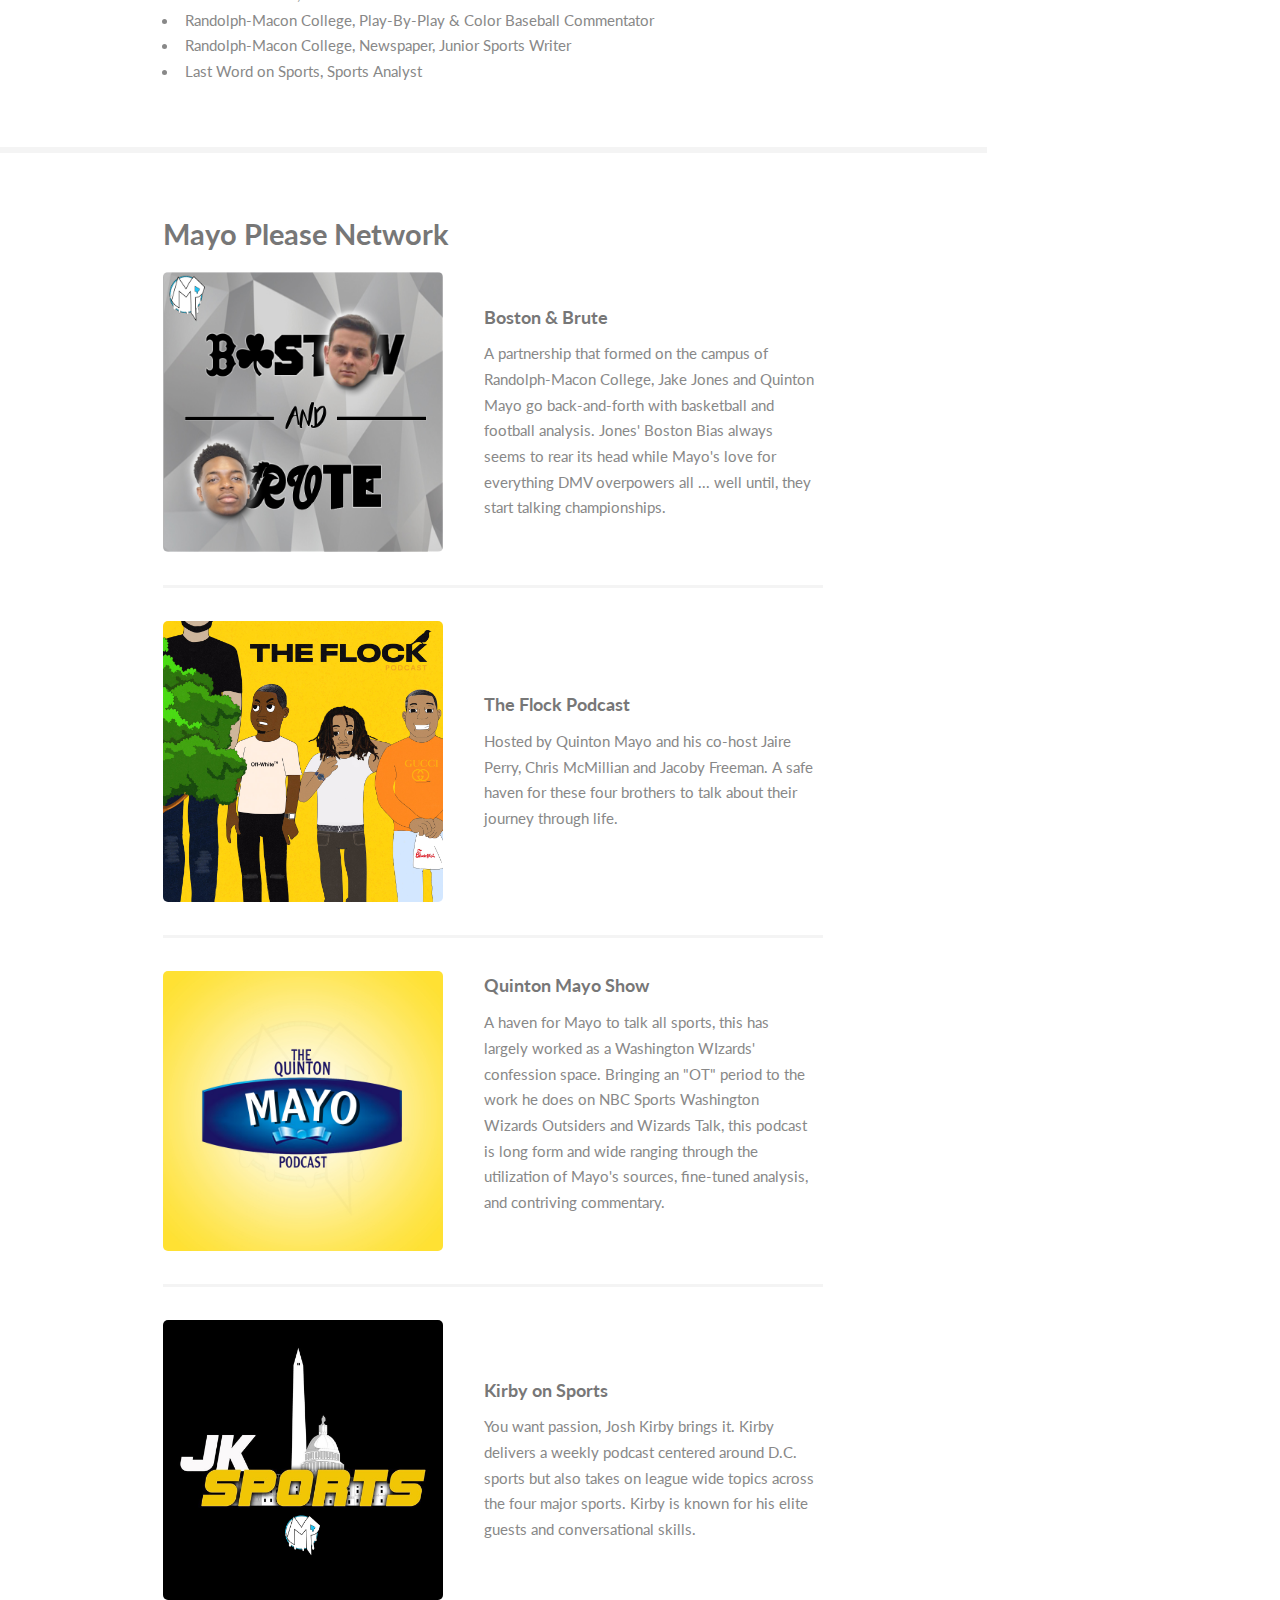
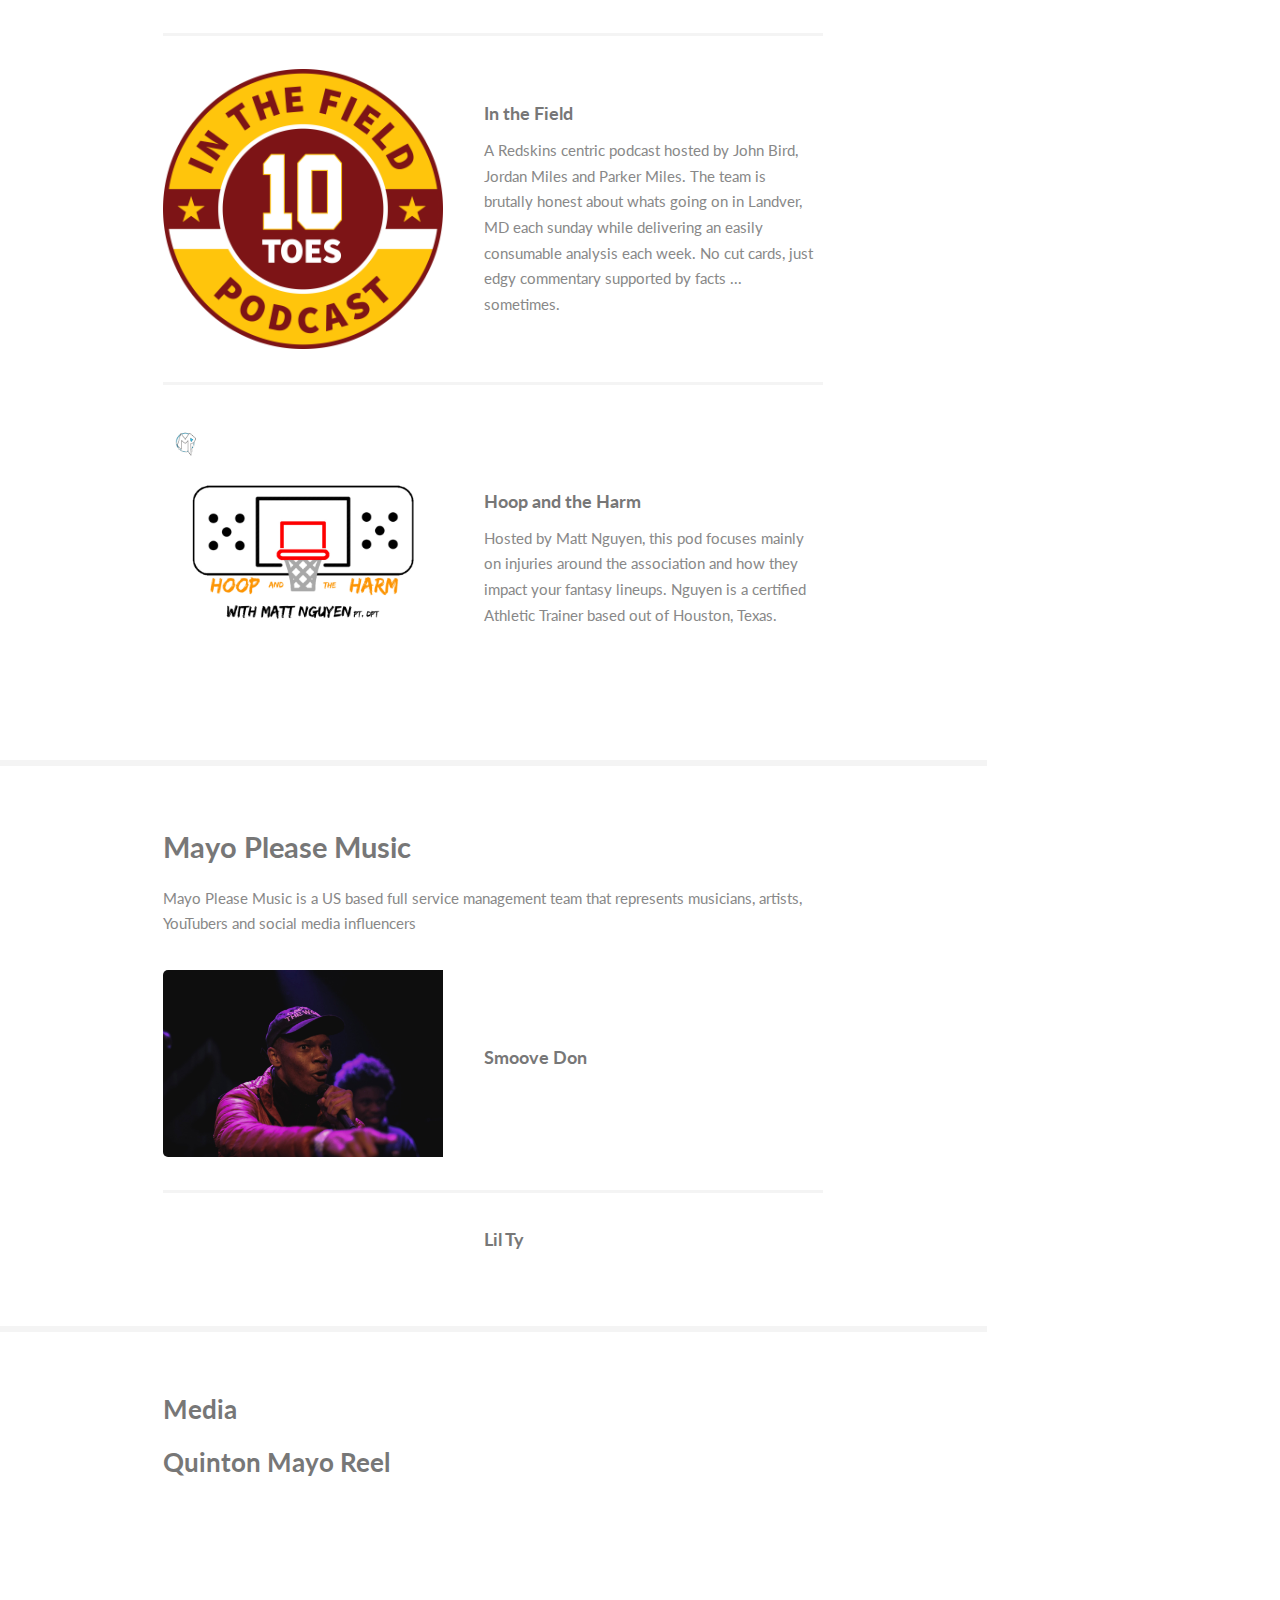
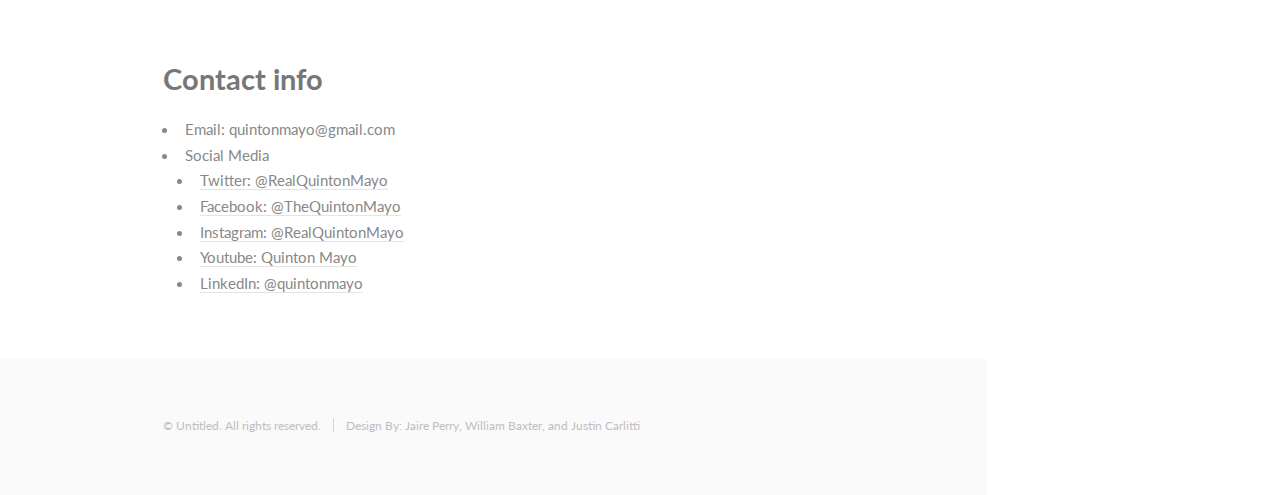
==== commit 36e1076c: "Update index.html" ====
--- a/index.html
+++ b/index.html
@@ -276,14 +276,14 @@
 						represents musicians, artists, YouTubers and social media influencers</p>
 					<div class="features">
 							<article>
-								<><img src="images/artist1.JPG" alt="" class="image"/></a>
+								<img src="images/artist1.JPG" alt="" class="image"/>
 								<div class="inner">
 									<h4>Smoove Don</h4>
 									<p></p>
 								</div>
 							</article>
 							<article>
-								<><img src="images/artist2.jpg" alt="" class="image"/></a>
+								<img src="images/artist2.jpeg" alt="" class="image"/>
 								<div class="inner">
 									<h4>Lil Ty</h4>
 									<p></p>
